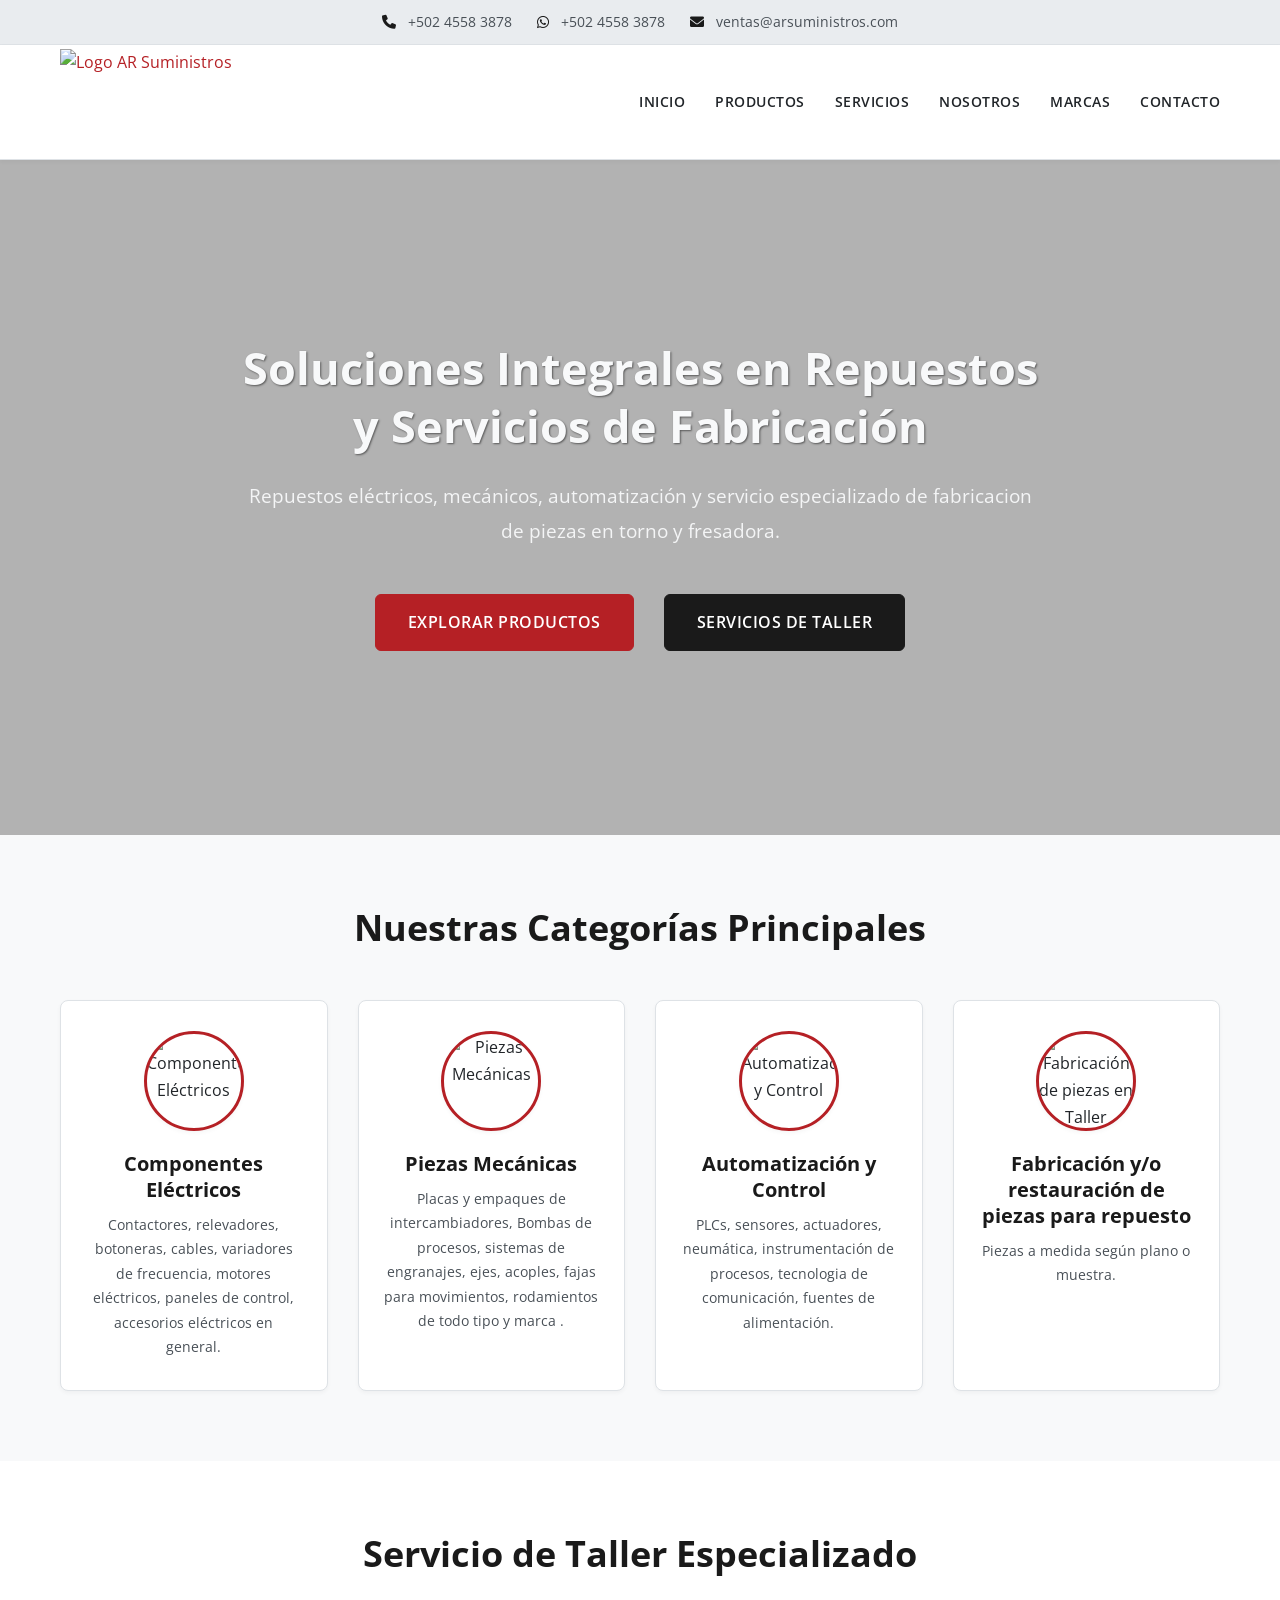
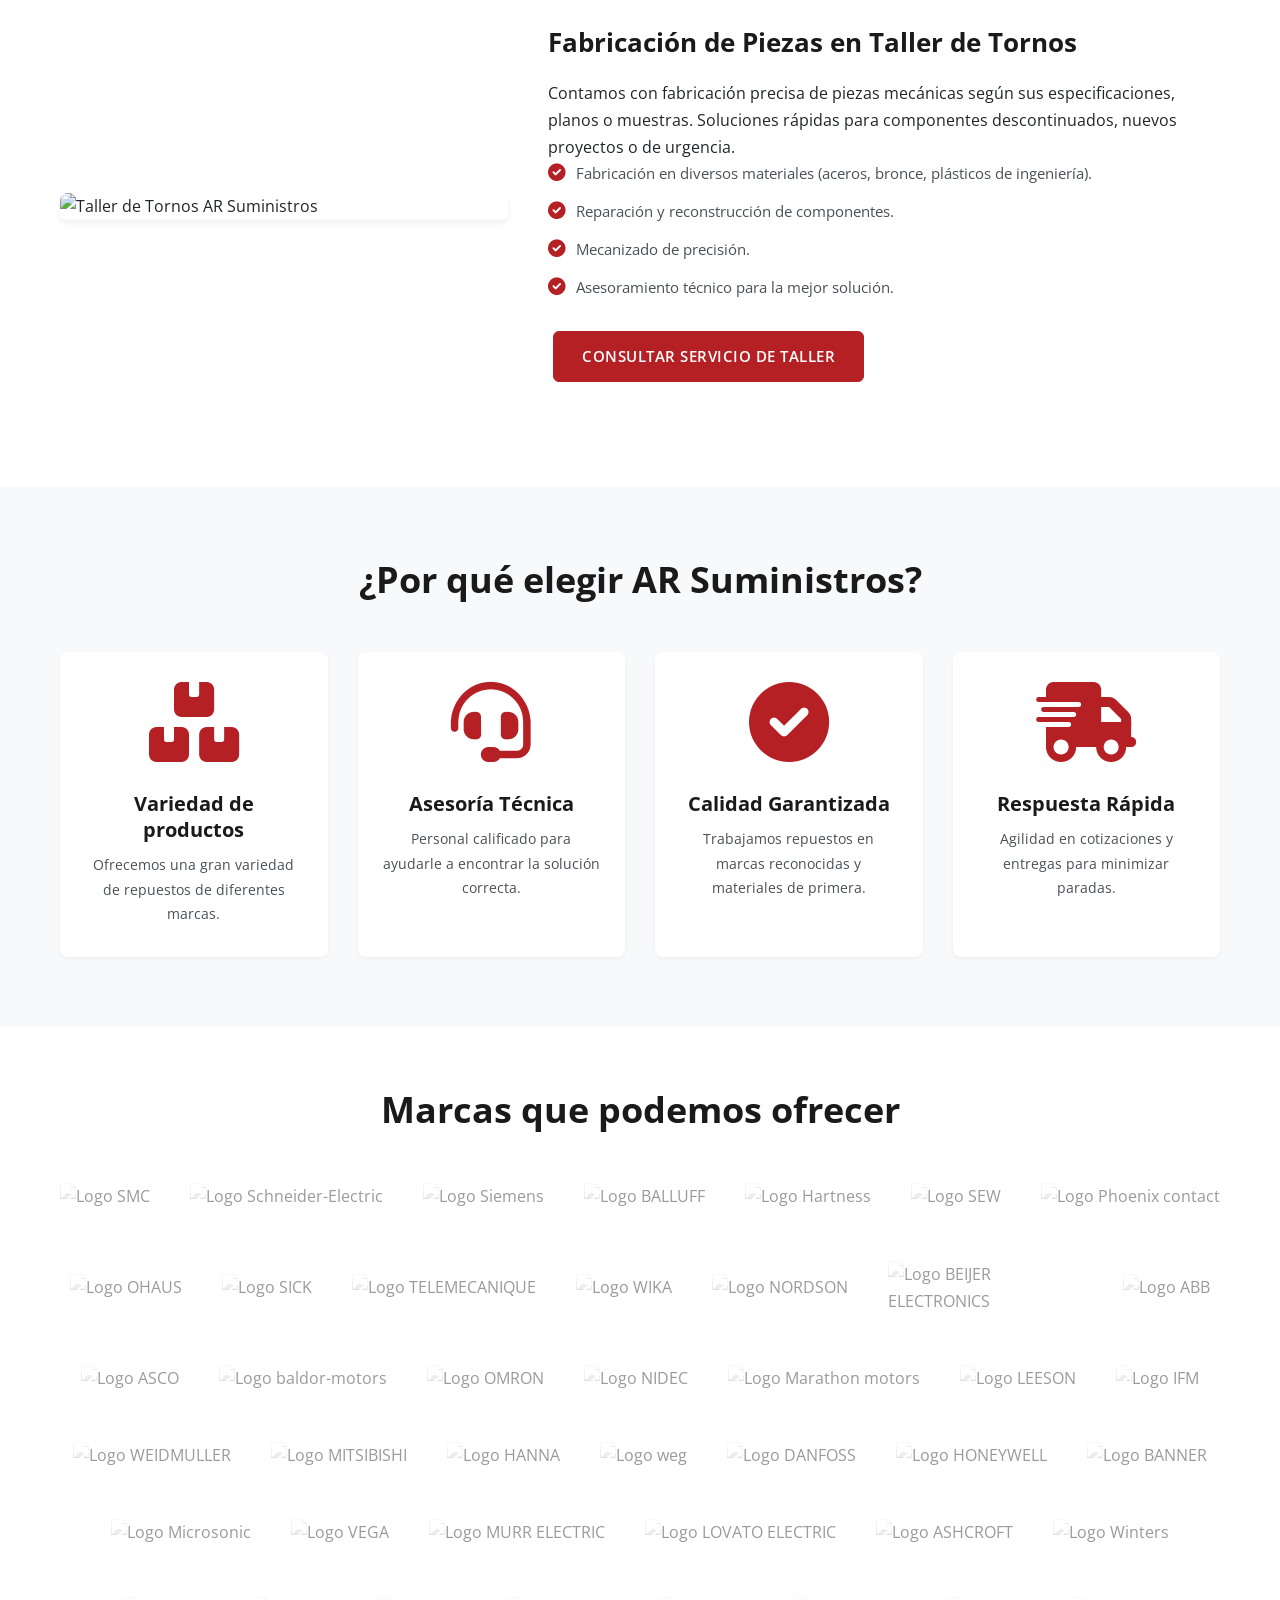
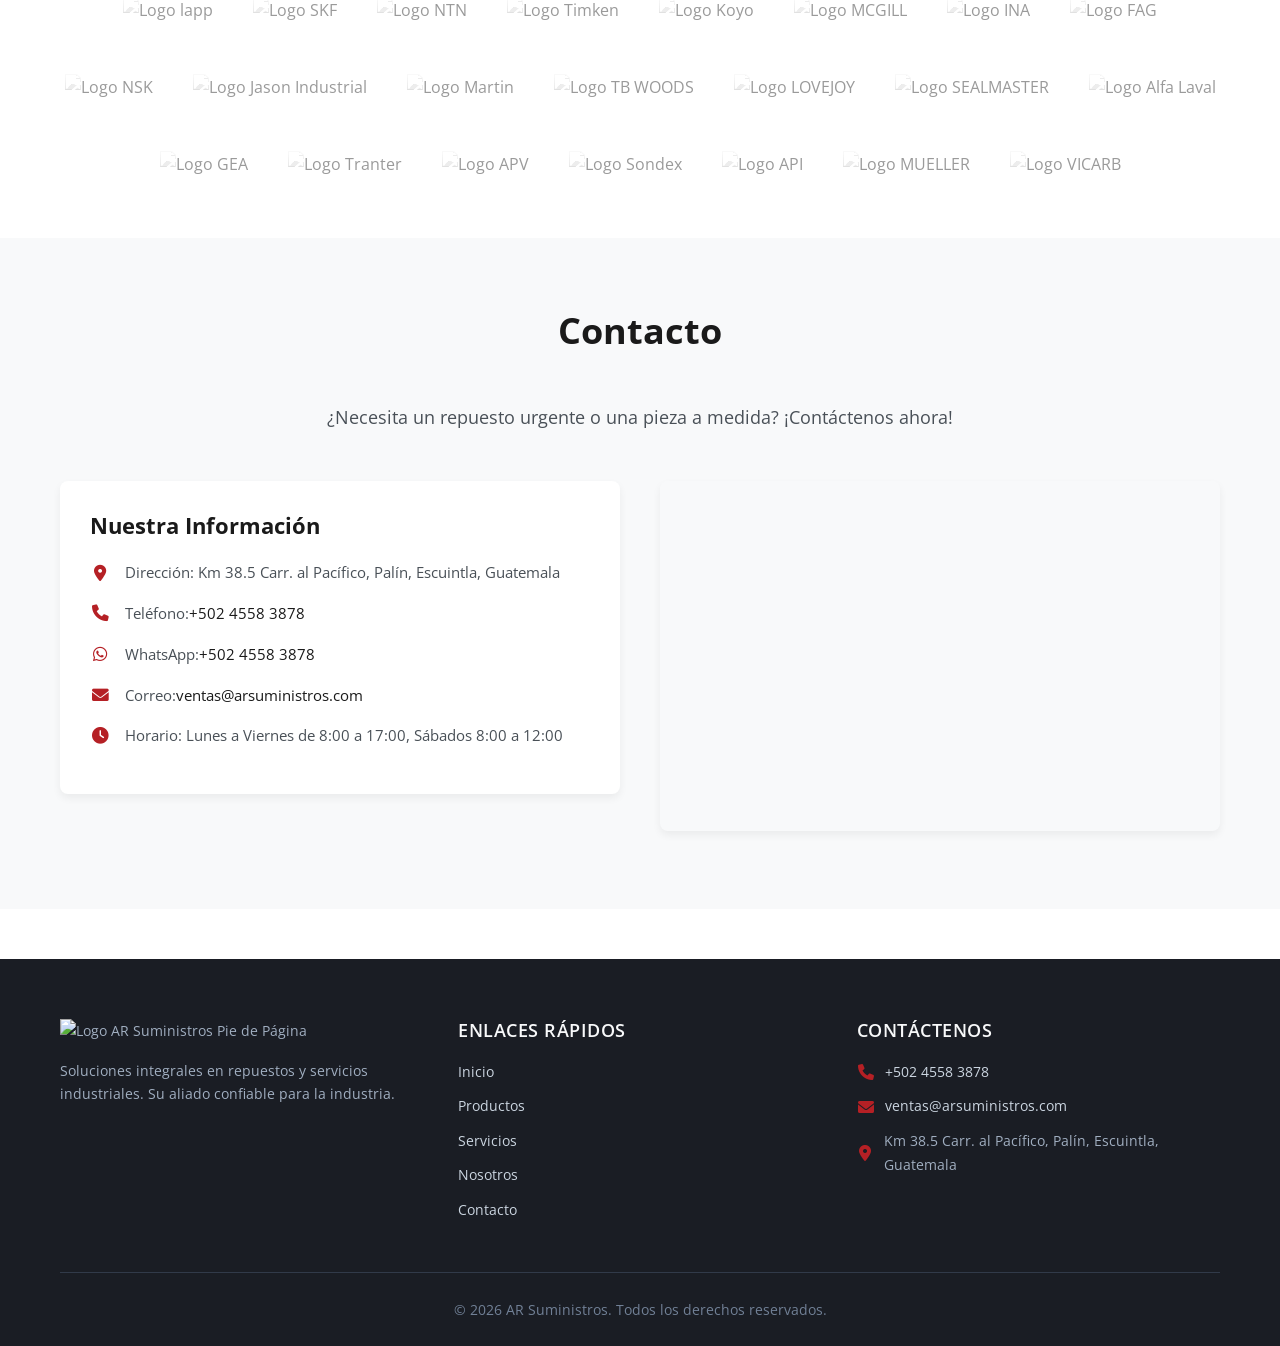
==== index.html @ 13622569 "Add files via upload" ====
<!DOCTYPE html>
<html lang="es">
<head>
    <meta charset="UTF-8">
    <meta name="viewport" content="width=device-width, initial-scale=1.0">
    <title>AR Suministros - Repuestos Industriales, Mecánicos, Eléctricos y Taller</title>
    
    <!-- Google Fonts: Open Sans -->
    <link rel="preconnect" href="https://fonts.googleapis.com">
    <link rel="preconnect" href="https://fonts.gstatic.com" crossorigin>
    <link href="https://fonts.googleapis.com/css2?family=Open+Sans:wght@400;600;700&display=swap" rel="stylesheet">
    
    <link rel="stylesheet" href="style.css">
    <!-- Incluir Font Awesome para iconos -->
    <link rel="stylesheet" href="https://cdnjs.cloudflare.com/ajax/libs/font-awesome/6.0.0/css/all.min.css">
    <!-- Opcional: Favicon (coloca tu favicon.ico o favicon.png en la carpeta images) -->
    <!-- <link rel="icon" href="images/favicon.png" type="image/png"> -->
</head>
<body>

    <!-- Barra Superior -->
    <div class="top-bar">
        <div class="container">
            <span><i class="fas fa-phone"></i> <a href="tel:+50245583878">+502 4558 3878</a></span>
            <span><i class="fab fa-whatsapp"></i> <a href="https://wa.me/50245583878" target="_blank">+502 4558 3878</a></span>
            <span><i class="fas fa-envelope"></i> <a href="mailto:ventas@arsuministros.com">ventas@arsuministros.com</a></span>
        </div>
    </div>

    <!-- Cabecera Principal -->
    <header class="main-header">
        <div class="container">
            <div class="logo">
                <a href="index.html">
                    <img src="images/logo-arsuministros.png" alt="Logo AR Suministros">
                </a>
            </div>
            <nav class="main-nav">
                <ul>
                    <li><a href="#inicio">Inicio</a></li>
                    <li><a href="#productos">Productos</a></li>
                    <li><a href="#servicios">Servicios</a></li>
                    <li><a href="#nosotros">Nosotros</a></li>
                    <li><a href="#marcas">Marcas</a></li>
                    <li><a href="#contacto">Contacto</a></li>
                </ul>
            </nav>
            <!-- <a href="#contacto" class="cta-button btn">Cotizar Ahora</a> -->
        </div>
    </header>

    <!-- Sección Héroe -->
    <section id="inicio" class="hero">
        <div class="hero-overlay"></div>
        <div class="hero-content">
            <h1>Soluciones Integrales en Repuestos y Servicios de Fabricación</h1>
            <p>Repuestos eléctricos, mecánicos, automatización y servicio especializado de fabricacion de piezas en torno y fresadora.</p>
            <div class="hero-buttons">
                <a href="#productos" class="btn btn-primary">Explorar Productos</a>
                <a href="#servicios" class="btn btn-secondary">Servicios de Taller</a>
            </div>
        </div>
    </section>

    <!-- Sección Categorías Principales -->
    <section id="productos" class="categories-section">
        <div class="container">
            <h2>Nuestras Categorías Principales</h2>
            <div class="category-grid">
                <div class="category-item">
                    <div class="category-icon">
                        <img src="images/categorias/electrico.png" alt="Componentes Eléctricos">
                    </div>
                    <h3>Componentes Eléctricos</h3>
                    <p>Contactores, relevadores, botoneras, cables, variadores de frecuencia, motores eléctricos, paneles de control, accesorios eléctricos en general.</p>
                </div>
                <div class="category-item">
                    <div class="category-icon">
                        <img src="images/categorias/mecanico.png" alt="Piezas Mecánicas">
                    </div>
                    <h3>Piezas Mecánicas</h3>
                    <p>Placas y empaques de intercambiadores, Bombas de procesos, sistemas de engranajes, ejes, acoples, fajas para movimientos, rodamientos de todo tipo y marca .</p>
                </div>
                <div class="category-item">
                    <div class="category-icon">
                        <img src="images/categorias/automatizacion.png" alt="Automatización y Control">
                    </div>
                    <h3>Automatización y Control</h3>
                    <p>PLCs, sensores, actuadores, neumática, instrumentación de procesos, tecnologia de comunicación, fuentes de alimentación.</p>
                </div>
                 <div class="category-item">
                    <div class="category-icon">
                        <img src="images/categorias/taller.png" alt="Fabricación de piezas en Taller">
                    </div>
                    <h3>Fabricación y/o restauración de piezas para repuesto </h3>
                    <p>Piezas a medida según plano o muestra.</p>
                </div>
            </div>
        </div>
    </section>

     <!-- Sección Servicios (Taller) -->
    <section id="servicios" class="featured-services-section">
        <div class="container">
             <h2>Servicio de Taller Especializado</h2>
             <div class="service-item">
                 <div class="service-image">
                    <img src="images/taller-torno.jpg" alt="Taller de Tornos AR Suministros">
                 </div>
                 <div class="service-description">
                     <h3>Fabricación de Piezas en Taller de Tornos</h3>
                     <p>Contamos con fabricación precisa de piezas mecánicas según sus especificaciones, planos o muestras. Soluciones rápidas para componentes descontinuados, nuevos proyectos o de urgencia.</p>
                     <ul>
                         <li><i class="fas fa-check-circle"></i> Fabricación en diversos materiales (aceros, bronce, plásticos de ingeniería).</li>
                         <li><i class="fas fa-check-circle"></i> Reparación y reconstrucción de componentes.</li>
                         <li><i class="fas fa-check-circle"></i> Mecanizado de precisión.</li>
                         <li><i class="fas fa-check-circle"></i> Asesoramiento técnico para la mejor solución.</li>
                     </ul>
                     <a href="#contacto" class="btn btn-primary">Consultar Servicio de Taller</a>
                 </div>
             </div>
        </div>
    </section>

    <!-- Sección Por qué Elegirnos -->
    <section id="nosotros" class="why-us-section">
        <div class="container">
            <h2>¿Por qué elegir AR Suministros?</h2>
            <div class="reasons-grid">
                <div class="reason-item">
                    <div class="reason-icon"><i class="fas fa-boxes fa-2x"></i></div>
                    <h3>Variedad de productos</h3>
                    <p>Ofrecemos una gran variedad de repuestos de diferentes marcas.</p>
                </div>
                <div class="reason-item">
                    <div class="reason-icon"><i class="fas fa-headset fa-2x"></i></div>
                    <h3>Asesoría Técnica</h3>
                    <p>Personal calificado para ayudarle a encontrar la solución correcta.</p>
                </div>
                <div class="reason-item">
                    <div class="reason-icon"><i class="fas fa-check-circle fa-2x"></i></div>
                    <h3>Calidad Garantizada</h3>
                    <p>Trabajamos repuestos en marcas reconocidas y materiales de primera.</p>
                </div>
                <div class="reason-item">
                    <div class="reason-icon"><i class="fas fa-shipping-fast fa-2x"></i></div>
                    <h3>Respuesta Rápida</h3>
                    <p>Agilidad en cotizaciones y entregas para minimizar paradas.</p>
                </div>
            </div>
        </div>
    </section>

    <!-- Sección Marcas que podemos ofrecer -->
    <section id="marcas" class="brands-section">
        <div class="container">
            <h2>Marcas que podemos ofrecer</h2>
            <div class="brands-logos">
                <div class="brand-logo-item">
                   <img src="images/marcas/SMC.png" alt="Logo SMC">
                </div>
                <div class="brand-logo-item">
                   <img src="images/marcas/Schneider-Electric.png" alt="Logo Schneider-Electric">
                </div>
                <div class="brand-logo-item">
                   <img src="images/marcas/Siemens.png" alt="Logo Siemens">
                </div>
                <div class="brand-logo-item">
                   <img src="images/marcas/BALLUFF.png" alt="Logo BALLUFF">
                </div>
                <div class="brand-logo-item">
                   <img src="images/marcas/Hartness.png" alt="Logo Hartness">
                </div>
                 <div class="brand-logo-item">
                   <img src="images/marcas/SEW.png" alt="Logo SEW">
                </div>
		<div class="brand-logo-item">
                   <img src="images/marcas/Phoenix contact.png" alt="Logo Phoenix contact">
                </div>
                 <div class="brand-logo-item">
                   <img src="images/marcas/OHAUS.png" alt="Logo OHAUS">
                </div>
                <div class="brand-logo-item">
                   <img src="images/marcas/SICK.png" alt="Logo SICK">
                </div>
                <div class="brand-logo-item">
                   <img src="images/marcas/TELEMECANIQUE.png" alt="Logo TELEMECANIQUE">
                </div>
                <div class="brand-logo-item">
                   <img src="images/marcas/WIKA.png" alt="Logo WIKA">
                </div>
                 <div class="brand-logo-item">
                   <img src="images/marcas/NORDSON.png" alt="Logo NORDSON">
                </div>
		<div class="brand-logo-item">
                   <img src="images/marcas/BEIJER ELECTRONICS.png" alt="Logo BEIJER ELECTRONICS">
                </div>
 		<div class="brand-logo-item">
                   <img src="images/marcas/ABB.png" alt="Logo ABB">
                </div>
                <div class="brand-logo-item">
                   <img src="images/marcas/ASCO.png" alt="Logo ASCO">
                </div>
                <div class="brand-logo-item">
                   <img src="images/marcas/baldor-motors.jpg" alt="Logo baldor-motors">
                </div>
                <div class="brand-logo-item">
                   <img src="images/marcas/OMRON.png" alt="Logo OMRON">
                </div>
                <div class="brand-logo-item">
                   <img src="images/marcas/NIDEC.png" alt="Logo NIDEC">
                </div>
                 <div class="brand-logo-item">
                   <img src="images/marcas/Marathon motors.png" alt="Logo Marathon motors">
                </div>
		<div class="brand-logo-item">
                   <img src="images/marcas/LEESON.png" alt="Logo LEESON">
                </div>
                 <div class="brand-logo-item">
                   <img src="images/marcas/IFM.png" alt="Logo IFM">
                </div>
                <div class="brand-logo-item">
                   <img src="images/marcas/WEIDMULLER.png" alt="Logo WEIDMULLER">
                </div>
                <div class="brand-logo-item">
                   <img src="images/marcas/MITSIBISHI.png" alt="Logo MITSIBISHI">
                </div>
                <div class="brand-logo-item">
                   <img src="images/marcas/HANNA.png" alt="Logo HANNA">
                </div>
                 <div class="brand-logo-item">
                   <img src="images/marcas/weg.png" alt="Logo weg">
                </div>
		<div class="brand-logo-item">
                   <img src="images/marcas/DANFOSS.png" alt="Logo DANFOSS">
		</div>
		<div class="brand-logo-item">
                   <img src="images/marcas/HONEYWELL.png" alt="Logo HONEYWELL">
                </div>
                 <div class="brand-logo-item">
                   <img src="images/marcas/BANNER.png" alt="Logo BANNER">
                </div>
                <div class="brand-logo-item">
                   <img src="images/marcas/Microsonic.png" alt="Logo Microsonic">
                </div>
                <div class="brand-logo-item">
                   <img src="images/marcas/VEGA.png" alt="Logo VEGA">
                </div>
                <div class="brand-logo-item">
                   <img src="images/marcas/MURR ELECTRIC.png" alt="Logo MURR ELECTRIC">
                </div>
                 <div class="brand-logo-item">
                   <img src="images/marcas/LOVATO ELECTRIC.png" alt="Logo LOVATO ELECTRIC">
                </div>
		<div class="brand-logo-item">
                   <img src="images/marcas/ASHCROFT.png" alt="Logo ASHCROFT">
		</div>
		<div class="brand-logo-item">
                   <img src="images/marcas/Winters.png" alt="Logo Winters">
		</div>
		<div class="brand-logo-item">
                   <img src="images/marcas/lapp.png" alt="Logo lapp">
		</div>
                 <div class="brand-logo-item">
                   <img src="images/marcas/SKF.png" alt="Logo SKF">
                </div>
		<div class="brand-logo-item">
                   <img src="images/marcas/NTN.png" alt="Logo NTN">
		</div>
		<div class="brand-logo-item">
                   <img src="images/marcas/Timken.png" alt="Logo Timken">
                </div>
                 <div class="brand-logo-item">
                   <img src="images/marcas/Koyo.png" alt="Logo Koyo">
                </div>
                <div class="brand-logo-item">
                   <img src="images/marcas/MCGILL.png" alt="Logo MCGILL">
                </div>
                <div class="brand-logo-item">
                   <img src="images/marcas/INA.png" alt="Logo INA">
                </div>
                <div class="brand-logo-item">
                   <img src="images/marcas/FAG.png" alt="Logo FAG">
                </div>
                 <div class="brand-logo-item">
                   <img src="images/marcas/NSK.png" alt="Logo NSK">
                </div>
		<div class="brand-logo-item">
                   <img src="images/marcas/Jason Industrial.png" alt="Logo Jason Industrial">
		</div>
		<div class="brand-logo-item">
                   <img src="images/marcas/Martin.png" alt="Logo Martin">
		</div>
		<div class="brand-logo-item">
                   <img src="images/marcas/TB WOODS.png" alt="Logo TB WOODS">
		</div>
		<div class="brand-logo-item">
                   <img src="images/marcas/LOVEJOY.png" alt="Logo LOVEJOY">
		</div>
		<div class="brand-logo-item">
                   <img src="images/marcas/SEALMASTER.png" alt="Logo SEALMASTER">
		</div>
                <div class="brand-logo-item">
                   <img src="images/marcas/Alfa Laval.png" alt="Logo Alfa Laval">
                </div>
                <div class="brand-logo-item">
                   <img src="images/marcas/GEA.png" alt="Logo GEA">
                </div>
                 <div class="brand-logo-item">
                   <img src="images/marcas/Tranter.png" alt="Logo Tranter">
                </div>
		<div class="brand-logo-item">
                   <img src="images/marcas/APV.png" alt="Logo APV">
		</div>
		<div class="brand-logo-item">
                   <img src="images/marcas/Sondex.png" alt="Logo Sondex">
		</div>
		<div class="brand-logo-item">
                   <img src="images/marcas/API.png" alt="Logo API">
		</div>
		<div class="brand-logo-item">
                   <img src="images/marcas/MUELLER.png" alt="Logo MUELLER">
		</div>
		<div class="brand-logo-item">
                   <img src="images/marcas/VICARB.png" alt="Logo VICARB">
            </div>
        </div>
    </section>

    <!-- Sección Contacto -->
    <section id="contacto" class="contact-section">
        <div class="container">
            <h2>Contacto</h2>
            <p class="contact-intro">¿Necesita un repuesto urgente o una pieza a medida? ¡Contáctenos ahora!</p>
            <div class="contact-grid">
                <div class="contact-details">
                    <h3>Nuestra Información</h3>
                    <p><i class="fas fa-map-marker-alt"></i> Dirección: Km 38.5 Carr. al Pacífico, Palín, Escuintla, Guatemala</p>
                    <p><i class="fas fa-phone"></i> Teléfono: <a href="tel:+50245583878">+502 4558 3878</a></p>
                    <p><i class="fab fa-whatsapp"></i> WhatsApp: <a href="https://wa.me/50245583878" target="_blank">+502 4558 3878</a></p>
                    <p><i class="fas fa-envelope"></i> Correo: <a href="mailto:ventas@arsuministros.com">ventas@arsuministros.com</a></p>
                    <p><i class="fas fa-clock"></i> Horario: Lunes a Viernes de 8:00 a 17:00, Sábados 8:00 a 12:00</p>
                </div>
                <div class="contact-map">
                     <iframe src="https://www.google.com/maps/embed?pb=!1m18!1m12!1m3!1d3861.951090390996!2d-90.69975868516007!3d14.40464798985183!2m3!1f0!2f0!3f0!3m2!1i1024!2i768!4f13.1!3m3!1m2!1s0x85891f7a3a3b807d%3A0x6c6f7e2d1b3e4a5a!2sCarr.%20al%20Pac%C3%ADfico%2C%20Pal%C3%ADn!5e0!3m2!1ses!2sgt!4v1678886400000!5m2!1ses!2sgt" width="100%" height="350" style="border:0;" allowfullscreen="" loading="lazy" referrerpolicy="no-referrer-when-downgrade" title="Ubicación de AR Suministros"></iframe>
                </div>
            </div>
        </div>
    </section>

    <!-- Pie de Página -->
    <footer class="site-footer">
        <div class="container">
            <div class="footer-content">
                <div class="footer-about">
                    <img src="images/logo-arsuministros-footer.png" alt="Logo AR Suministros Pie de Página" class="footer-logo-img">
                     <!-- O <p class="footer-brand-name">AR Suministros</p> -->
                    <p>Soluciones integrales en repuestos y servicios industriales. Su aliado confiable para la industria.</p>
                </div>
                <div class="footer-links-column">
                    <h4>Enlaces Rápidos</h4>
                    <ul>
                        <li><a href="#inicio">Inicio</a></li>
                        <li><a href="#productos">Productos</a></li>
                        <li><a href="#servicios">Servicios</a></li>
                        <li><a href="#nosotros">Nosotros</a></li>
                        <li><a href="#contacto">Contacto</a></li>
                    </ul>
                </div>
                <div class="footer-contact-info">
                    <h4>Contáctenos</h4>
                    <p><i class="fas fa-phone"></i> <a href="tel:+50245583878">+502 4558 3878</a></p>
                    <p><i class="fas fa-envelope"></i> <a href="mailto:ventas@arsuministros.com">ventas@arsuministros.com</a></p>
                    <p><i class="fas fa-map-marker-alt"></i> Km 38.5 Carr. al Pacífico, Palín, Escuintla, Guatemala</p>
                </div>
            </div>
            <div class="footer-bottom">
                <p>© <script>document.write(new Date().getFullYear())</script> AR Suministros. Todos los derechos reservados.</p>
            </div>
        </div>
    </footer>

</body>
</html>
---- style.css ----
/* === Variables CSS Alineadas con el Logo === */
:root {
    /* Colores principales del logo AR Suministros */
    --brand-primary-dark: #1A1A1A; /* Negro/Gris muy oscuro del logo (para texto principal, elementos base) */
    --brand-accent-red: #B52025;   /* Rojo oscuro del logo (para CTAs, iconos, highlights) */
    
    /* Colores secundarios y neutrales */
    --brand-secondary-red-lighter: #D32F2F; /* Un rojo un poco más claro para hovers o variaciones */
    --text-dark: #212529;      /* Casi negro para la mayoría del texto */
    --text-medium: #495057;    /* Gris medio para texto secundario */
    --text-light: #f8f9fa;     /* Para texto sobre fondos oscuros */
    --text-on-accent: #ffffff; /* Texto blanco sobre el rojo de acento */

    --bg-body: #ffffff;
    --bg-light-gray: #f8f9fa;  /* Gris muy claro para fondos de sección alternos */
    --bg-medium-gray: #e9ecef; /* Gris un poco más oscuro para elementos sutiles */
    --bg-footer: #1A1D24;   /* Un gris muy oscuro, casi negro, para el footer */

    --border-color: #dee2e6;   /* Borde gris claro estándar */
    --border-radius-soft: 6px;
    --border-radius-medium: 8px;

    --shadow-sm: 0 2px 4px rgba(0, 0, 0, 0.04); /* Sombras más sutiles */
    --shadow-md: 0 4px 8px rgba(0, 0, 0, 0.06);
    --shadow-lg: 0 10px 20px rgba(0, 0, 0, 0.08);

    --font-primary: 'Open Sans', sans-serif;
    --header-height: 115px; /* AJUSTADO: Aumentado para el logo más grande (original 70px) */
}

/* === Reseteo Básico y Estilos Globales === */
* {
    box-sizing: border-box;
    margin: 0;
    padding: 0;
}

html {
    scroll-behavior: smooth;
    scroll-padding-top: var(--header-height);
}

body {
    font-family: var(--font-primary);
    line-height: 1.7;
    color: var(--text-dark);
    background-color: var(--bg-body);
    font-size: 16px;
    -webkit-font-smoothing: antialiased; /* Mejor renderizado de fuentes */
    -moz-osx-font-smoothing: grayscale;
}

.container {
    max-width: 1200px;
    margin: auto;
    padding: 0 20px;
}

a {
    color: var(--brand-accent-red); /* Enlaces por defecto con el color rojo de acento */
    text-decoration: none;
    transition: color 0.2s ease-in-out, opacity 0.2s ease-in-out;
}

a:hover, a:focus {
    color: var(--brand-secondary-red-lighter); /* Rojo un poco más claro al pasar el ratón */
    text-decoration: none;
    outline: 2px solid var(--brand-accent-red);
    outline-offset: 2px;
}
a:focus:not(:focus-visible) {
    outline: none;
}

h1, h2, h3, h4, h5, h6 {
    margin-bottom: 1.25rem;
    color: var(--brand-primary-dark); /* Títulos con el color oscuro principal */
    font-weight: 700;
    line-height: 1.3;
}
h2 {
    font-size: 2.25rem;
    text-align: center;
    margin-bottom: 3rem;
}
h3 { font-size: 1.5rem; }
h4 { font-size: 1.25rem; }


section {
    padding: 70px 0; 
}
section:nth-of-type(even) {
    background-color: var(--bg-light-gray);
}


img {
    max-width: 100%;
    height: auto;
    display: block;
}

ul { list-style: none; }

.btn {
    padding: 12px 28px;
    margin: 5px;
    border-radius: var(--border-radius-soft);
    text-transform: uppercase;
    font-weight: 600;
    font-size: 0.95rem;
    display: inline-block;
    transition: background-color 0.2s ease-in-out, color 0.2s ease-in-out, transform 0.2s ease-in-out, box-shadow 0.2s ease-in-out;
    border: 1px solid transparent; 
    cursor: pointer;
    letter-spacing: 0.5px;
}
.btn:hover, .btn:focus {
    transform: translateY(-2px); 
    box-shadow: var(--shadow-md);
}

.btn-primary {
    background: var(--brand-accent-red);
    color: var(--text-on-accent);
    border-color: var(--brand-accent-red);
}
.btn-primary:hover, .btn-primary:focus {
    background: var(--brand-secondary-red-lighter);
    border-color: var(--brand-secondary-red-lighter);
    color: var(--text-on-accent);
    text-decoration: none;
}

.btn-secondary {
    background: var(--brand-primary-dark);
    color: var(--text-on-accent);
    border-color: var(--brand-primary-dark);
}
.btn-secondary:hover, .btn-secondary:focus {
    background: #333; 
    border-color: #333;
    color: var(--text-on-accent);
    text-decoration: none;
}

/* === Barra Superior === */
.top-bar {
    background: var(--bg-medium-gray);
    padding: 10px 0;
    font-size: 0.875rem;
    border-bottom: 1px solid var(--border-color);
    color: var(--text-medium);
}
.top-bar .container {
    display: flex;
    justify-content: center;
    align-items: center;
    flex-wrap: wrap;
    gap: 25px;
}
.top-bar span i {
    margin-right: 8px;
    color: var(--brand-primary-dark); 
}
.top-bar a {
    color: var(--text-medium);
}
.top-bar a:hover, .top-bar a:focus {
    color: var(--brand-accent-red); 
}


/* === Cabecera Principal === */
.main-header {
    background: var(--bg-body);
    height: var(--header-height); /* Usa la variable ajustada */
    display: flex;
    align-items: center;
    border-bottom: 1px solid var(--border-color);
    position: sticky;
    top: 0;
    z-index: 1000;
    box-shadow: var(--shadow-sm);
}
.main-header .container {
    display: flex;
    justify-content: space-between;
    align-items: center;
    width: 100%;
}
.logo img {
  height: 105px; /* AJUSTADO: 50% más grande (original 70px) */
  width: auto;
}
.main-nav ul { display: flex; }
.main-nav ul li { margin-left: 30px; }
.main-nav ul li a {
    color: var(--text-dark);
    text-transform: uppercase;
    font-weight: 600;
    font-size: 0.9rem;
    padding: 10px 0;
    position: relative;
    letter-spacing: 0.5px;
}
.main-nav ul li a::after {
    content: '';
    position: absolute;
    width: 0;
    height: 2px;
    bottom: 0;
    left: 50%;
    transform: translateX(-50%);
    background-color: var(--brand-accent-red);
    transition: width 0.3s ease;
}
.main-nav ul li a:hover::after,
.main-nav ul li a:focus::after,
.main-nav ul li a.active::after {
    width: 100%;
}
.main-nav ul li a:hover, .main-nav ul li a:focus {
    color: var(--brand-primary-dark); 
    text-decoration: none;
}


/* === Sección Héroe === */
.hero {
  background-image: linear-gradient(rgba(0,0,0,0.3), rgba(0,0,0,0.3)), url('images/fabrica-noche.jpg'); 
  background-size: cover;
  background-position: center center;
  background-attachment: fixed;
  color: var(--text-light);
  padding: 100px 0; 
  min-height: 75vh;
  display: flex;
  align-items: center;
  text-align: center;
  position: relative;
}
.hero-overlay { 
    display: none; 
}
.hero-content {
    position: relative;
    z-index: 2; 
    max-width: 800px;
    margin: 0 auto;
}
.hero h1 {
    font-size: 2.8rem;
    margin-bottom: 1.5rem;
    color: var(--text-light);
    font-weight: 700;
    text-shadow: 1px 1px 2px rgba(0,0,0,0.5); 
}
.hero p {
    font-size: 1.2rem;
    margin-bottom: 2.5rem;
    line-height: 1.8;
    opacity: 0.95;
}
.hero-buttons {
    display: flex;
    justify-content: center;
    gap: 20px;
    flex-wrap: wrap;
}
.hero .btn { font-size: 1rem; padding: 14px 32px; }


/* === Sección Categorías === */
.categories-section {
    background: var(--bg-light-gray);
}
.category-grid {
    display: grid;
    grid-template-columns: repeat(auto-fit, minmax(250px, 1fr));
    gap: 30px;
}
.category-item {
    background: var(--bg-body);
    padding: 30px 25px;
    border: 1px solid var(--border-color);
    border-radius: var(--border-radius-medium);
    text-align: center;
    transition: transform 0.25s ease, box-shadow 0.25s ease;
    box-shadow: var(--shadow-sm);
}
.category-item:hover, .category-item:focus-within {
    transform: translateY(-6px);
    box-shadow: var(--shadow-lg);
}

/* MODIFICADO PARA IMÁGENES DE CATEGORÍA */
.category-icon {
    width: 100px;  /* Ajusta el tamaño según necesites */
    height: 100px; /* Ajusta el tamaño según necesites */
    border-radius: 50%; /* Mantiene la forma circular */
    margin: 0 auto 20px auto;
    overflow: hidden; /* Importante para recortar la imagen a la forma del contenedor */
    border: 3px solid var(--brand-accent-red); /* Borde rojo opcional */
    box-shadow: var(--shadow-sm); /* Sombra opcional */
    background-color: #fff; /* Fondo blanco si la imagen tiene transparencia o no llena el espacio */
}

/* NUEVO PARA ESTILIZAR LA IMAGEN DENTRO DEL CONTENEDOR */
.category-icon img {
    width: 100%;
    height: 100%;
    object-fit: cover; /* 'cover' llena el espacio y recorta. Prueba 'contain' si prefieres. */
    display: block;
}

.category-item h3 {
    font-size: 1.25rem; 
    margin-bottom: 10px;
    color: var(--brand-primary-dark);
}
.category-item p {
    font-size: 0.9rem;
    color: var(--text-medium);
}

/* === Sección Servicios Destacados === */
.featured-services-section {
    background: var(--bg-body);
}
.service-item {
    display: flex;
    gap: 40px;
    align-items: center;
    margin-bottom: 30px;
    flex-wrap: wrap;
}
.service-image {
    flex: 1;
    min-width: 300px;
    max-width: 500px;
}
.service-image img {
    border-radius: var(--border-radius-medium);
    box-shadow: var(--shadow-md); 
}
.service-description {
    flex: 1.5;
    min-width: 300px;
}
.service-description h3 {
     color: var(--brand-primary-dark);
     font-size: 1.65rem;
}
.service-description ul {
    list-style: none;
    padding-left: 0;
    margin-bottom: 25px;
}
.service-description ul li {
    margin-bottom: 12px;
    display: flex;
    align-items: flex-start;
    color: var(--text-medium);
    font-size: 0.95rem;
}
.service-description ul li i.fa-check-circle { 
    color: var(--brand-accent-red);
    margin-right: 10px;
    font-size: 1.1rem;
    margin-top: 3px;
}

/* === Sección Por qué Elegirnos === */
.why-us-section {
     background: var(--bg-light-gray);
}
.reasons-grid {
    display: grid;
    grid-template-columns: repeat(auto-fit, minmax(260px, 1fr));
    gap: 30px;
}
.reason-item {
    background: var(--bg-body);
    padding: 30px 25px;
    border-radius: var(--border-radius-medium);
    text-align: center;
    box-shadow: var(--shadow-sm);
    transition: transform 0.25s ease, box-shadow 0.25s ease;
}
.reason-item:hover, .reason-item:focus-within {
    transform: translateY(-6px);
    box-shadow: var(--shadow-lg);
}
.reason-icon {
    color: var(--brand-accent-red); 
    margin-bottom: 20px;
    font-size: 2.5em;
}
.reason-item h3 {
    font-size: 1.25rem;
    margin-bottom: 10px;
    color: var(--brand-primary-dark);
}
.reason-item p {
    font-size: 0.9rem;
    color: var(--text-medium);
}

/* === Sección Marcas === */
.brands-section {
    background-color: var(--bg-body);
    padding: 60px 0;
}
.brands-section h2 { margin-bottom: 50px; }
.brands-logos {
    display: flex;
    flex-wrap: wrap;
    justify-content: center;
    align-items: center;
    gap: 50px 40px; /* Podrías necesitar ajustar este gap si los logos se ven muy juntos */
}
.brand-logo-item img {
    max-height: 75px;  /* AJUSTADO: 50% más grande (original 50px) */
    width: auto;
    max-width: 195px; /* AJUSTADO: 50% más grande (original 130px) */
    filter: grayscale(100%) brightness(1.5); 
    opacity: 0.5; 
    transition: filter 0.3s ease, opacity 0.3s ease, transform 0.2s ease;
}
.brands-logos img:hover, .brands-logos img:focus { /* También puedes usar .brand-logo-item img:hover */
    filter: grayscale(0%) brightness(1);
    opacity: 1;
    transform: scale(1.05);
    outline-color: var(--brand-accent-red);
}


/* === Sección Contacto === */
.contact-section {
     background: var(--bg-light-gray);
}
.contact-intro {
    text-align: center;
    font-size: 1.1rem;
    margin-bottom: 3rem;
    max-width: 700px;
    margin-left: auto;
    margin-right: auto;
    color: var(--text-medium);
}
.contact-grid {
    display: grid;
    grid-template-columns: repeat(auto-fit, minmax(320px, 1fr)); 
    gap: 40px;
    align-items: flex-start;
}
.contact-details {
    background-color: var(--bg-body);
    padding: 30px;
    border-radius: var(--border-radius-medium);
    box-shadow: var(--shadow-md);
}
.contact-details h3 {
    margin-bottom: 20px;
    font-size: 1.4rem;
    color: var(--brand-primary-dark);
}
.contact-details p {
    margin-bottom: 15px;
    display: flex;
    align-items: center;
    color: var(--text-medium);
    font-size: 0.95rem;
}
.contact-details i {
    color: var(--brand-accent-red);
    margin-right: 15px;
    width: 20px;
    text-align: center;
    font-size: 1.1em;
}
.contact-details a { color: var(--brand-primary-dark); } 
.contact-details a:hover, .contact-details a:focus { color: var(--brand-accent-red); } 

.contact-map iframe {
    border-radius: var(--border-radius-medium);
    box-shadow: var(--shadow-md);
    height: 100%;
    min-height: 350px;
}


/* === Pie de Página === */
.site-footer {
    background: var(--bg-footer);
    color: #a0aec0; 
    padding: 60px 0 25px 0;
    margin-top: 50px;
    font-size: 0.9rem;
}
.site-footer a {
    color: #cbd5e0; 
}
.site-footer a:hover, .site-footer a:focus {
    color: var(--brand-accent-red); 
    text-decoration: none;
}
.footer-content {
    display: grid;
    grid-template-columns: repeat(auto-fit, minmax(250px, 1fr));
    gap: 35px;
    margin-bottom: 40px;
}
.footer-logo-img {
    max-height: 135px; /* AJUSTADO: 50% más grande (original 90px) */
    width: auto;
    margin-bottom: 15px;
}
.footer-about p {
    margin-bottom: 15px;
    line-height: 1.6;
}
.footer-links-column h4, .footer-contact-info h4 {
    font-size: 1.1rem;
    color: var(--text-light);
    margin-bottom: 18px;
    font-weight: 600;
    text-transform: uppercase;
    letter-spacing: 0.5px;
}
.footer-links-column ul li {
    margin-bottom: 10px;
}
.footer-contact-info p {
    margin-bottom: 10px;
    display: flex;
    align-items: center;
}
.footer-contact-info p i {
    margin-right: 10px;
    font-size: 1rem;
    width: 18px;
    text-align: center;
    color: var(--brand-accent-red); 
}
.footer-bottom {
    text-align: center;
    padding-top: 25px;
    border-top: 1px solid #313a49; 
    font-size: 0.85rem;
    color: #718096; 
}
.footer-bottom p { margin-bottom: 0;}

/* === Media Queries para Responsividad (Adaptar según sea necesario) === */
@media (max-width: 992px) { /* Tablets y pantallas medianas */
    .hero h1 { font-size: 2.4rem; }
    .hero p { font-size: 1.1rem; }
    .service-item { flex-direction: column; }
    .service-image { margin-bottom: 30px; max-width: 100%; }
}

@media (max-width: 768px) { /* Tablets pequeñas y móviles grandes */
    .main-header { height: auto; padding: 10px 0; } 
    .main-header .container { flex-direction: column; align-items: center; }
    .logo { margin-bottom: 15px; } 
    .logo img { height: 90px; } 

    .main-nav ul { flex-direction: column; margin-top: 10px; width: 100%; align-items: center; }
    .main-nav ul li { margin: 8px 0; width: 100%; text-align: center; }
    .main-nav ul li a { display: block; padding: 10px; background: var(--bg-light-gray); border-radius: var(--border-radius-soft); }
    .main-nav ul li a:hover, .main-nav ul li a:focus { background: var(--bg-medium-gray); }
    .main-nav ul li a::after { display: none; }

    .hero { background-attachment: scroll; }
    .hero h1 { font-size: 2rem; }
    .hero p { font-size: 1rem; }
    .hero-buttons { flex-direction: column; align-items: center; }
    .hero-buttons .btn { width: 80%; max-width: 300px; margin-bottom: 10px; }

    .footer-content { grid-template-columns: 1fr; text-align: center; } 
    .footer-about, .footer-links-column, .footer-contact-info { margin-bottom: 30px; }
    .footer-logo-img { margin-left: auto; margin-right: auto; max-height: 100px; } 
    .footer-links-column ul { padding-left: 0; }
    .footer-contact-info p { justify-content: center; } 

    .category-grid, .reasons-grid { grid-template-columns: 1fr; }
    .contact-grid { grid-template-columns: 1fr; } 
    .category-icon { width: 80px; height: 80px; } /* Ajuste para iconos de categoría en móvil */


    .brands-logos { gap: 30px; } 
    .brand-logo-item img { max-height: 60px; max-width: 150px; } 
}

@media (max-width: 480px) { /* Móviles pequeños */
    body { font-size: 15px; } 
    .top-bar .container { justify-content: center; gap: 10px; font-size: 0.8rem; }
    .top-bar span { width: 100%; text-align: center; }
    .hero h1 { font-size: 1.7rem; }
    .hero p { font-size: 0.95rem; }
    .contact-details { padding: 20px; }
    section { padding: 50px 0; } 
    h2 { font-size: 1.8rem; margin-bottom: 2rem; }

    .logo img { height: 75px; } 
    .footer-logo-img { max-height: 80px; } 
    .brand-logo-item img { max-height: 50px; max-width: 120px; } 
    .category-icon { width: 70px; height: 70px; } /* Ajuste más pequeño para iconos de categoría en móvil */
}
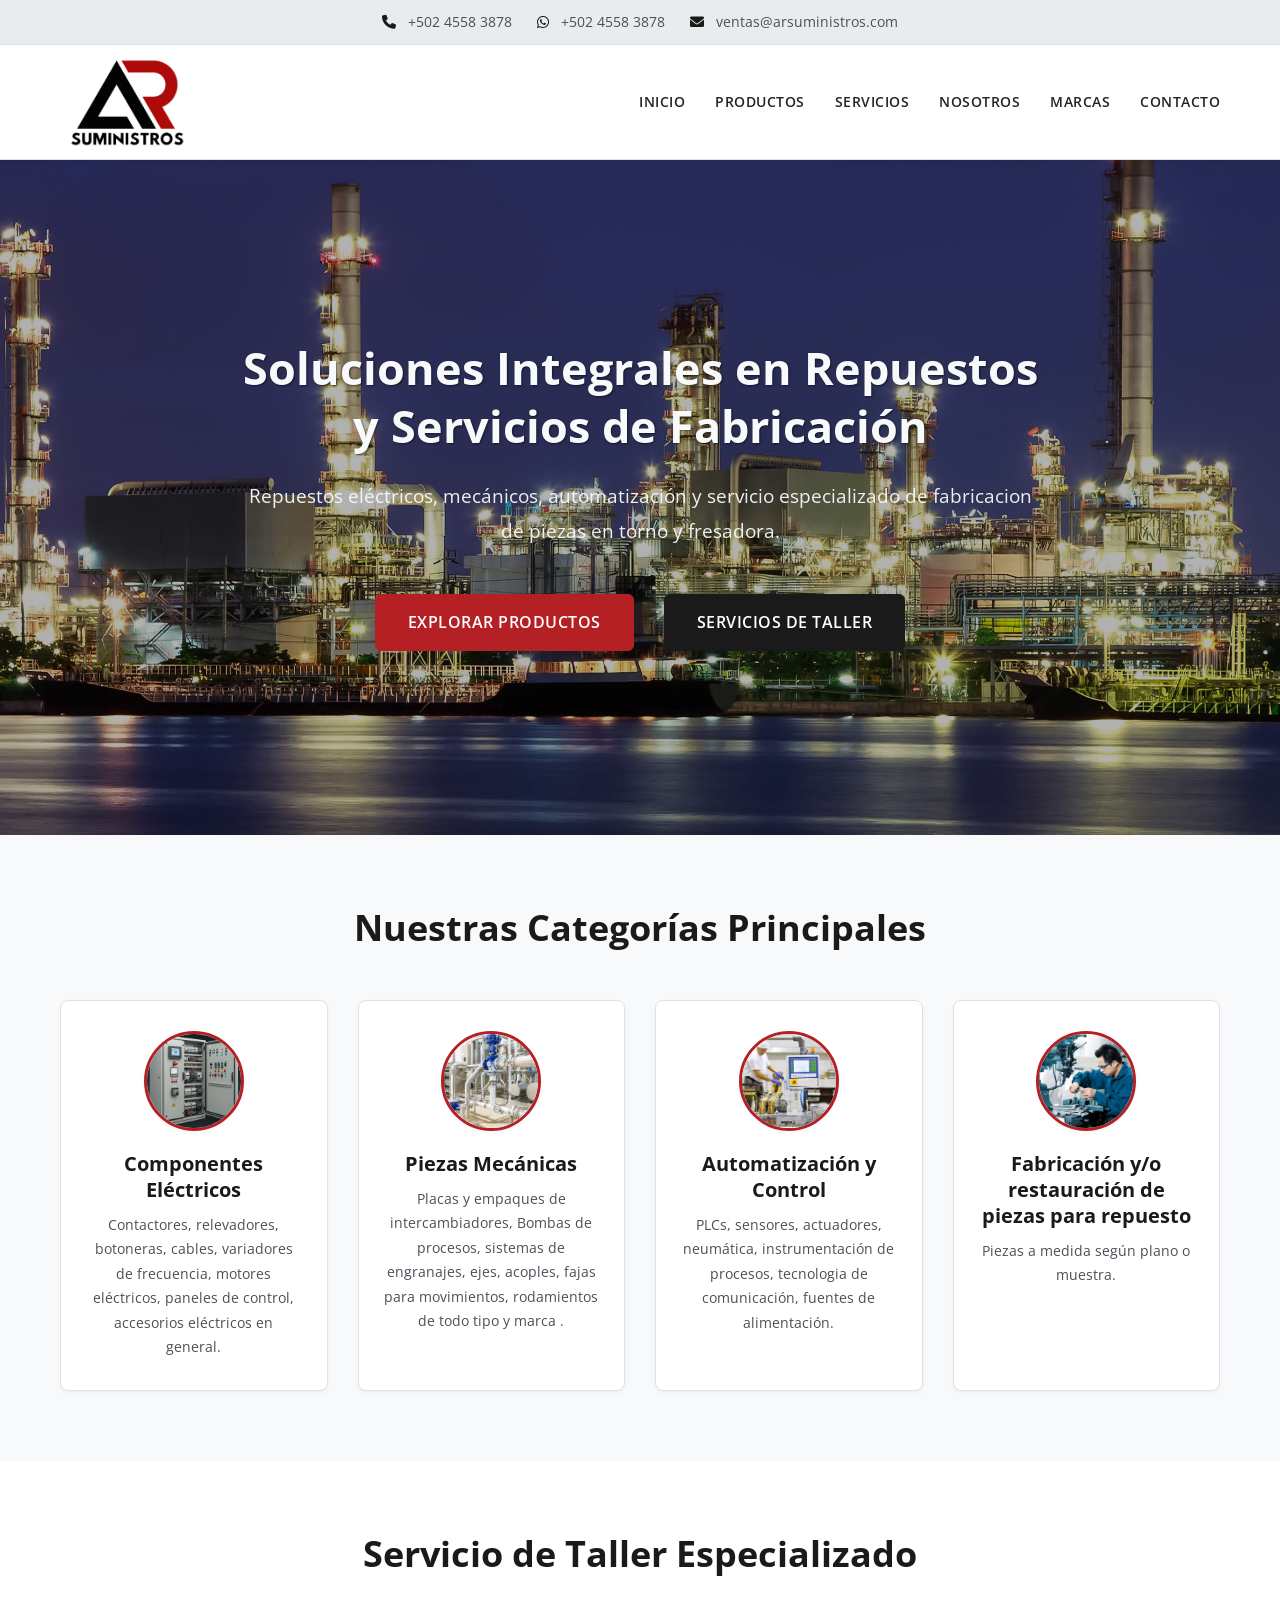
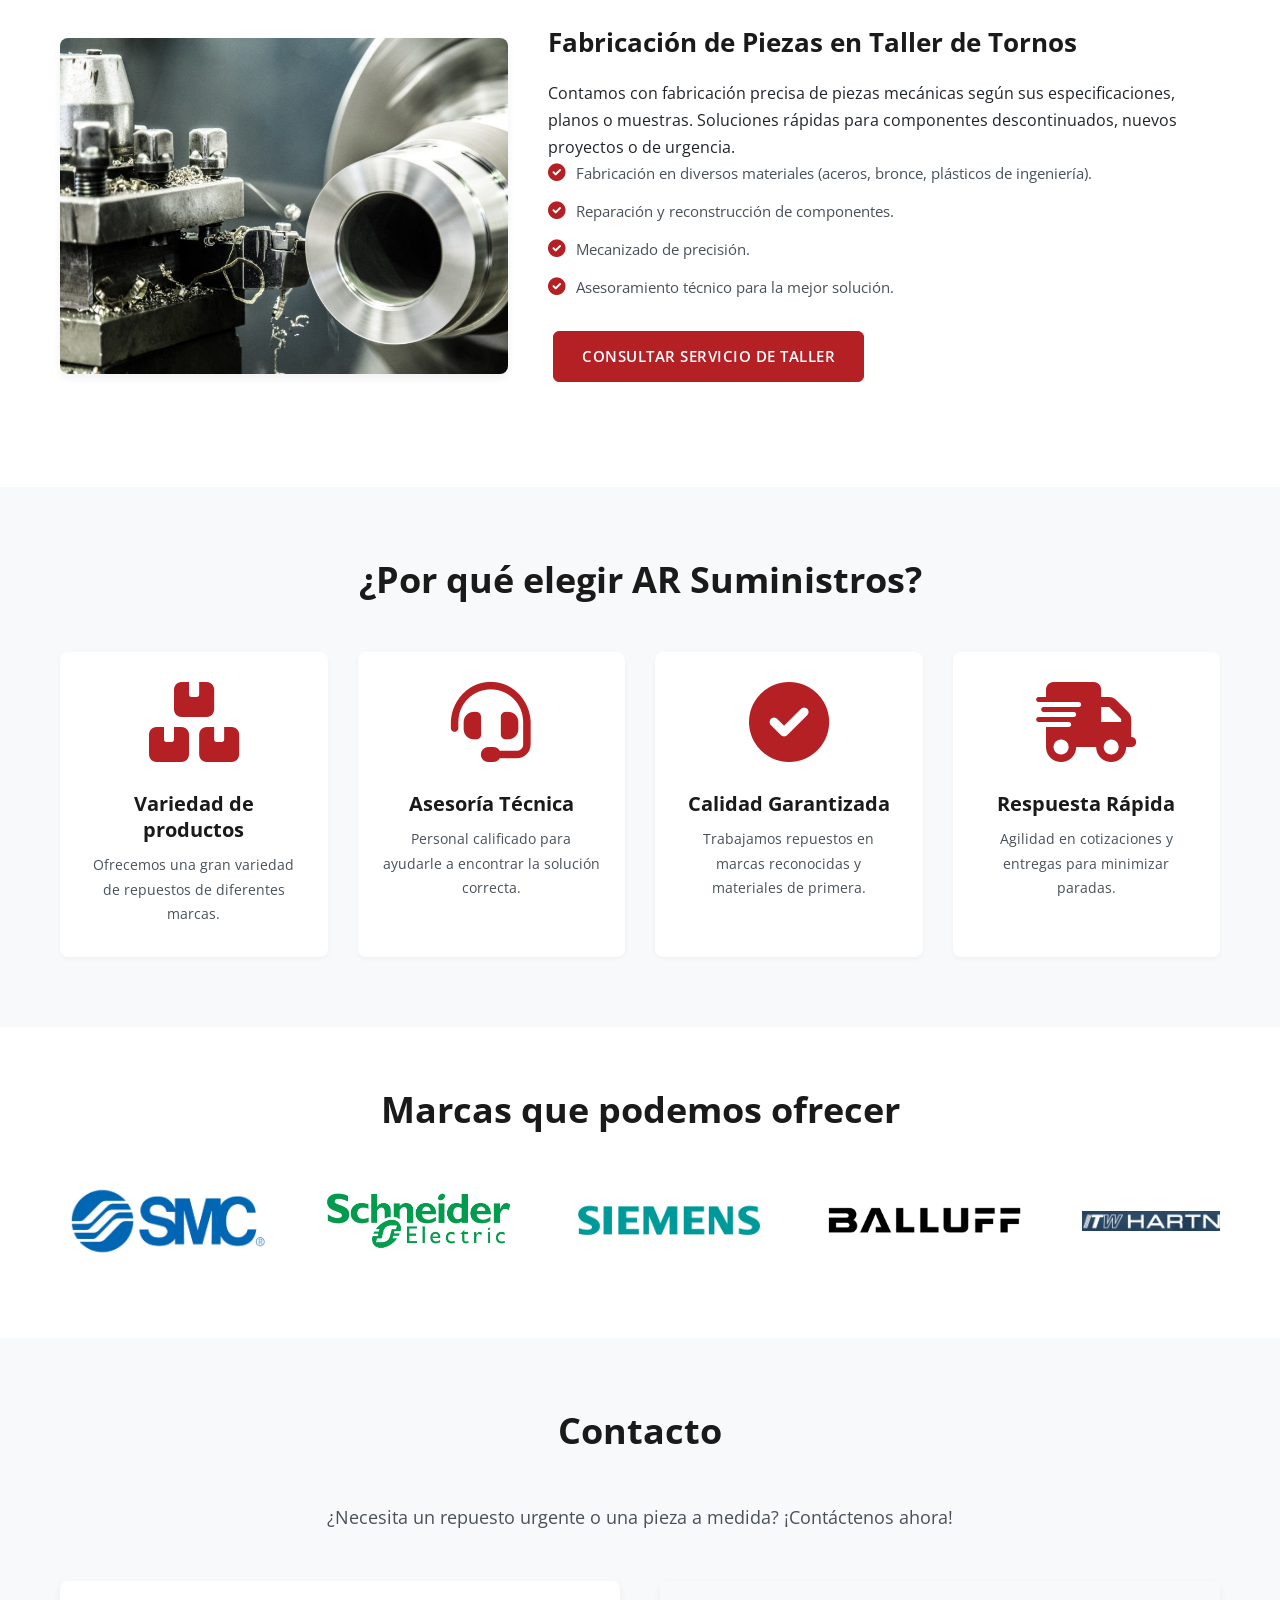
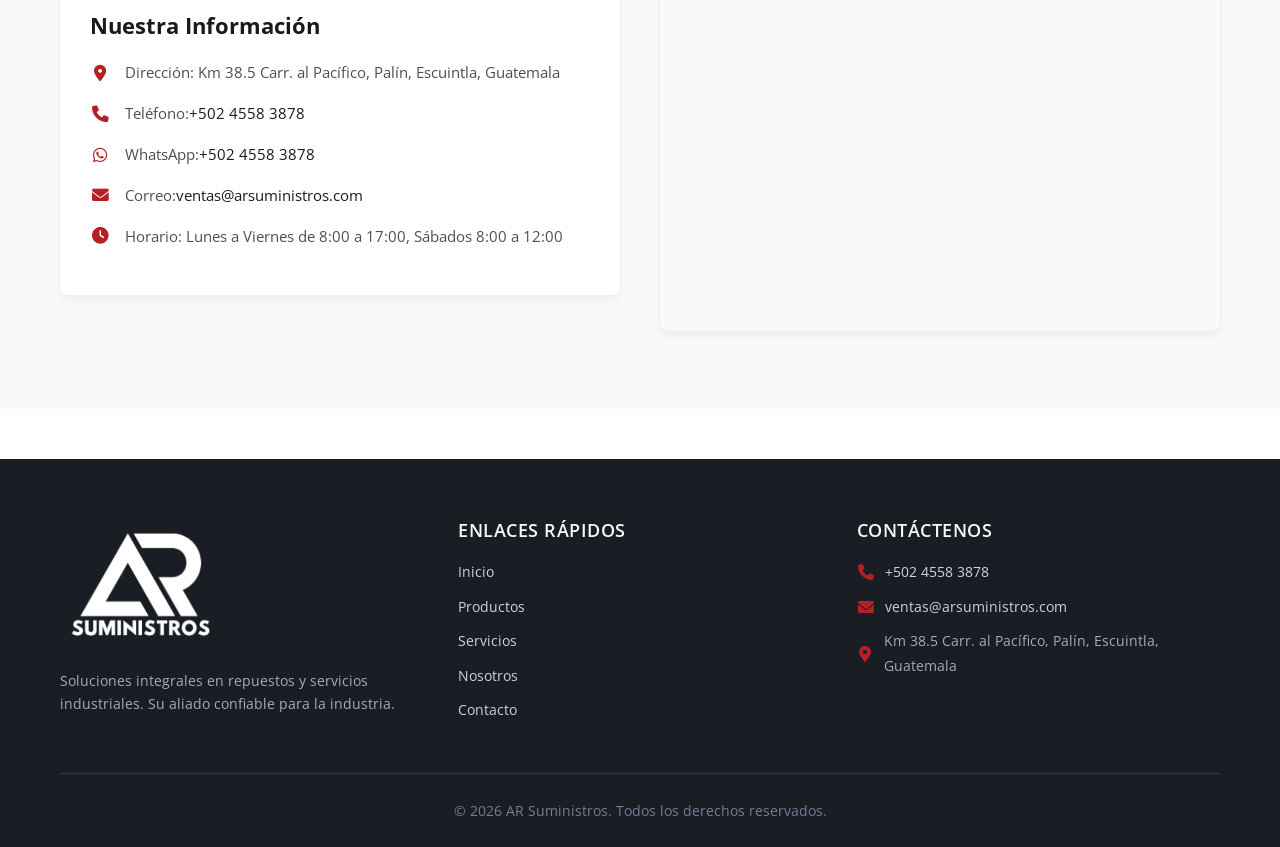
==== commit a23b5556: "Update index.html" ====
--- a/index.html
+++ b/index.html
@@ -171,7 +171,10 @@
                 <div class="brand-logo-item">
                    <img src="images/marcas/Hartness.png" alt="Logo Hartness">
                 </div>
-                 <div class="brand-logo-item">
+		<div class="brand-logo-item">
+                   <img src="images/marcas/Pobel.png" alt="Logo Pobel">
+		</div>
+                <div class="brand-logo-item">
                    <img src="images/marcas/SEW.png" alt="Logo SEW">
                 </div>
 		<div class="brand-logo-item">
@@ -381,4 +384,4 @@
     </footer>
 
 </body>
-</html>+</html>
--- a/style.css
+++ b/style.css
@@ -14,9 +14,9 @@
     --bg-body: #ffffff;
     --bg-light-gray: #f8f9fa;  /* Gris muy claro para fondos de sección alternos */
     --bg-medium-gray: #e9ecef; /* Gris un poco más oscuro para elementos sutiles */
-    --bg-footer: #1A1D24;   /* Un gris muy oscuro, casi negro, para el footer */
-
-    --border-color: #dee2e6;   /* Borde gris claro estándar */
+    --bg-footer: #1A1D24;    /* Un gris muy oscuro, casi negro, para el footer */
+
+    --border-color: #dee2e6;     /* Borde gris claro estándar */
     --border-radius-soft: 6px;
     --border-radius-medium: 8px;
 
@@ -25,7 +25,7 @@
     --shadow-lg: 0 10px 20px rgba(0, 0, 0, 0.08);
 
     --font-primary: 'Open Sans', sans-serif;
-    --header-height: 115px; /* AJUSTADO: Aumentado para el logo más grande (original 70px) */
+    --header-height: 115px;
 }
 
 /* === Reseteo Básico y Estilos Globales === */
@@ -37,7 +37,7 @@
 
 html {
     scroll-behavior: smooth;
-    scroll-padding-top: var(--header-height);
+    scroll-padding-top: calc(var(--header-height) + 20px);
 }
 
 body {
@@ -46,7 +46,7 @@
     color: var(--text-dark);
     background-color: var(--bg-body);
     font-size: 16px;
-    -webkit-font-smoothing: antialiased; /* Mejor renderizado de fuentes */
+    -webkit-font-smoothing: antialiased;
     -moz-osx-font-smoothing: grayscale;
 }
 
@@ -57,13 +57,13 @@
 }
 
 a {
-    color: var(--brand-accent-red); /* Enlaces por defecto con el color rojo de acento */
+    color: var(--brand-accent-red);
     text-decoration: none;
     transition: color 0.2s ease-in-out, opacity 0.2s ease-in-out;
 }
 
 a:hover, a:focus {
-    color: var(--brand-secondary-red-lighter); /* Rojo un poco más claro al pasar el ratón */
+    color: var(--brand-secondary-red-lighter);
     text-decoration: none;
     outline: 2px solid var(--brand-accent-red);
     outline-offset: 2px;
@@ -74,7 +74,7 @@
 
 h1, h2, h3, h4, h5, h6 {
     margin-bottom: 1.25rem;
-    color: var(--brand-primary-dark); /* Títulos con el color oscuro principal */
+    color: var(--brand-primary-dark);
     font-weight: 700;
     line-height: 1.3;
 }
@@ -88,7 +88,7 @@
 
 
 section {
-    padding: 70px 0; 
+    padding: 70px 0;
 }
 section:nth-of-type(even) {
     background-color: var(--bg-light-gray);
@@ -112,12 +112,12 @@
     font-size: 0.95rem;
     display: inline-block;
     transition: background-color 0.2s ease-in-out, color 0.2s ease-in-out, transform 0.2s ease-in-out, box-shadow 0.2s ease-in-out;
-    border: 1px solid transparent; 
+    border: 1px solid transparent;
     cursor: pointer;
     letter-spacing: 0.5px;
 }
 .btn:hover, .btn:focus {
-    transform: translateY(-2px); 
+    transform: translateY(-2px);
     box-shadow: var(--shadow-md);
 }
 
@@ -139,7 +139,7 @@
     border-color: var(--brand-primary-dark);
 }
 .btn-secondary:hover, .btn-secondary:focus {
-    background: #333; 
+    background: #333;
     border-color: #333;
     color: var(--text-on-accent);
     text-decoration: none;
@@ -162,20 +162,19 @@
 }
 .top-bar span i {
     margin-right: 8px;
-    color: var(--brand-primary-dark); 
+    color: var(--brand-primary-dark);
 }
 .top-bar a {
     color: var(--text-medium);
 }
 .top-bar a:hover, .top-bar a:focus {
-    color: var(--brand-accent-red); 
-}
-
+    color: var(--brand-accent-red);
+}
 
 /* === Cabecera Principal === */
 .main-header {
     background: var(--bg-body);
-    height: var(--header-height); /* Usa la variable ajustada */
+    height: var(--header-height);
     display: flex;
     align-items: center;
     border-bottom: 1px solid var(--border-color);
@@ -191,7 +190,7 @@
     width: 100%;
 }
 .logo img {
-  height: 105px; /* AJUSTADO: 50% más grande (original 70px) */
+  height: 105px;
   width: auto;
 }
 .main-nav ul { display: flex; }
@@ -222,31 +221,30 @@
     width: 100%;
 }
 .main-nav ul li a:hover, .main-nav ul li a:focus {
-    color: var(--brand-primary-dark); 
+    color: var(--brand-primary-dark);
     text-decoration: none;
 }
-
 
 /* === Sección Héroe === */
 .hero {
-  background-image: linear-gradient(rgba(0,0,0,0.3), rgba(0,0,0,0.3)), url('images/fabrica-noche.jpg'); 
+  background-image: linear-gradient(rgba(0,0,0,0.3), rgba(0,0,0,0.3)), url('images/fabrica-noche.jpg');
   background-size: cover;
   background-position: center center;
   background-attachment: fixed;
   color: var(--text-light);
-  padding: 100px 0; 
+  padding: 100px 0;
   min-height: 75vh;
   display: flex;
   align-items: center;
   text-align: center;
   position: relative;
 }
-.hero-overlay { 
-    display: none; 
+.hero-overlay {
+    display: none;
 }
 .hero-content {
     position: relative;
-    z-index: 2; 
+    z-index: 2;
     max-width: 800px;
     margin: 0 auto;
 }
@@ -255,7 +253,7 @@
     margin-bottom: 1.5rem;
     color: var(--text-light);
     font-weight: 700;
-    text-shadow: 1px 1px 2px rgba(0,0,0,0.5); 
+    text-shadow: 1px 1px 2px rgba(0,0,0,0.5);
 }
 .hero p {
     font-size: 1.2rem;
@@ -270,7 +268,6 @@
     flex-wrap: wrap;
 }
 .hero .btn { font-size: 1rem; padding: 14px 32px; }
-
 
 /* === Sección Categorías === */
 .categories-section {
@@ -295,28 +292,25 @@
     box-shadow: var(--shadow-lg);
 }
 
-/* MODIFICADO PARA IMÁGENES DE CATEGORÍA */
 .category-icon {
-    width: 100px;  /* Ajusta el tamaño según necesites */
-    height: 100px; /* Ajusta el tamaño según necesites */
-    border-radius: 50%; /* Mantiene la forma circular */
+    width: 100px;
+    height: 100px;
+    border-radius: 50%;
     margin: 0 auto 20px auto;
-    overflow: hidden; /* Importante para recortar la imagen a la forma del contenedor */
-    border: 3px solid var(--brand-accent-red); /* Borde rojo opcional */
-    box-shadow: var(--shadow-sm); /* Sombra opcional */
-    background-color: #fff; /* Fondo blanco si la imagen tiene transparencia o no llena el espacio */
-}
-
-/* NUEVO PARA ESTILIZAR LA IMAGEN DENTRO DEL CONTENEDOR */
+    overflow: hidden;
+    border: 3px solid var(--brand-accent-red);
+    box-shadow: var(--shadow-sm);
+    background-color: #fff;
+}
 .category-icon img {
     width: 100%;
     height: 100%;
-    object-fit: cover; /* 'cover' llena el espacio y recorta. Prueba 'contain' si prefieres. */
+    object-fit: cover;
     display: block;
 }
 
 .category-item h3 {
-    font-size: 1.25rem; 
+    font-size: 1.25rem;
     margin-bottom: 10px;
     color: var(--brand-primary-dark);
 }
@@ -343,7 +337,7 @@
 }
 .service-image img {
     border-radius: var(--border-radius-medium);
-    box-shadow: var(--shadow-md); 
+    box-shadow: var(--shadow-md);
 }
 .service-description {
     flex: 1.5;
@@ -365,7 +359,7 @@
     color: var(--text-medium);
     font-size: 0.95rem;
 }
-.service-description ul li i.fa-check-circle { 
+.service-description ul li i.fa-check-circle {
     color: var(--brand-accent-red);
     margin-right: 10px;
     font-size: 1.1rem;
@@ -374,7 +368,7 @@
 
 /* === Sección Por qué Elegirnos === */
 .why-us-section {
-     background: var(--bg-light-gray);
+      background: var(--bg-light-gray);
 }
 .reasons-grid {
     display: grid;
@@ -394,7 +388,7 @@
     box-shadow: var(--shadow-lg);
 }
 .reason-icon {
-    color: var(--brand-accent-red); 
+    color: var(--brand-accent-red);
     margin-bottom: 20px;
     font-size: 2.5em;
 }
@@ -407,39 +401,70 @@
     font-size: 0.9rem;
     color: var(--text-medium);
 }
-
-/* === Sección Marcas === */
+/* === Sección Marcas (con scroll horizontal) === */
 .brands-section {
     background-color: var(--bg-body);
     padding: 60px 0;
 }
-.brands-section h2 { margin-bottom: 50px; }
+.brands-section h2 { 
+    margin-bottom: 50px; 
+}
+
+/* Contenedor de logos para el carrusel */
 .brands-logos {
-    display: flex;
-    flex-wrap: wrap;
-    justify-content: center;
+    display: flex; /* Muestra los logos en una fila */
+    overflow-x: auto; /* Habilita el scroll horizontal */
+    -webkit-overflow-scrolling: touch; /* Mejora el desplazamiento en dispositivos iOS */
+    white-space: nowrap; /* Evita que los logos se salten a la siguiente línea */
+    padding-bottom: 20px; /* Espacio para el scrollbar */
+    gap: 50px 40px; /* Espacio horizontal y vertical entre los logos */
+    justify-content: flex-start; /* Alinea los logos al inicio */
     align-items: center;
-    gap: 50px 40px; /* Podrías necesitar ajustar este gap si los logos se ven muy juntos */
+}
+
+/* Estilos para el scrollbar (opcional, mejora la visibilidad) */
+.brands-logos::-webkit-scrollbar {
+    height: 8px;
+}
+.brands-logos::-webkit-scrollbar-thumb {
+    background: var(--brand-accent-red);
+    border-radius: 10px;
+}
+.brands-logos::-webkit-scrollbar-track {
+    background: var(--bg-medium-gray);
+    border-radius: 10px;
+}
+
+/* Estilos de cada logo */
+.brand-logo-item {
+    flex-shrink: 0; /* IMPORANTE: Evita que los logos se encojan */
+    display: inline-block;
+    padding: 0 10px;
 }
 .brand-logo-item img {
-    max-height: 75px;  /* AJUSTADO: 50% más grande (original 50px) */
+    max-height: 75px;
     width: auto;
-    max-width: 195px; /* AJUSTADO: 50% más grande (original 130px) */
-    filter: grayscale(100%) brightness(1.5); 
-    opacity: 0.5; 
+    max-width: 195px;
+    filter: grayscale(0%); /* **AQUÍ SE MUESTRAN A COLOR POR DEFECTO** */
+    opacity: 1;
     transition: filter 0.3s ease, opacity 0.3s ease, transform 0.2s ease;
-}
-.brands-logos img:hover, .brands-logos img:focus { /* También puedes usar .brand-logo-item img:hover */
+    display: block;
+}
+
+/* Efecto al pasar el cursor (hover) */
+.brands-logos img:hover, .brands-logos img:focus {
     filter: grayscale(0%) brightness(1);
     opacity: 1;
     transform: scale(1.05);
-    outline-color: var(--brand-accent-red);
-}
-
+    outline: 2px solid var(--brand-accent-red);
+    outline-offset: 2px;
+}
+
+}
 
 /* === Sección Contacto === */
 .contact-section {
-     background: var(--bg-light-gray);
+      background: var(--bg-light-gray);
 }
 .contact-intro {
     text-align: center;
@@ -452,7 +477,7 @@
 }
 .contact-grid {
     display: grid;
-    grid-template-columns: repeat(auto-fit, minmax(320px, 1fr)); 
+    grid-template-columns: repeat(auto-fit, minmax(320px, 1fr));
     gap: 40px;
     align-items: flex-start;
 }
@@ -481,8 +506,8 @@
     text-align: center;
     font-size: 1.1em;
 }
-.contact-details a { color: var(--brand-primary-dark); } 
-.contact-details a:hover, .contact-details a:focus { color: var(--brand-accent-red); } 
+.contact-details a { color: var(--brand-primary-dark); }
+.contact-details a:hover, .contact-details a:focus { color: var(--brand-accent-red); }
 
 .contact-map iframe {
     border-radius: var(--border-radius-medium);
@@ -491,20 +516,19 @@
     min-height: 350px;
 }
 
-
 /* === Pie de Página === */
 .site-footer {
     background: var(--bg-footer);
-    color: #a0aec0; 
+    color: #a0aec0;
     padding: 60px 0 25px 0;
     margin-top: 50px;
     font-size: 0.9rem;
 }
 .site-footer a {
-    color: #cbd5e0; 
+    color: #cbd5e0;
 }
 .site-footer a:hover, .site-footer a:focus {
-    color: var(--brand-accent-red); 
+    color: var(--brand-accent-red);
     text-decoration: none;
 }
 .footer-content {
@@ -514,7 +538,7 @@
     margin-bottom: 40px;
 }
 .footer-logo-img {
-    max-height: 135px; /* AJUSTADO: 50% más grande (original 90px) */
+    max-height: 135px;
     width: auto;
     margin-bottom: 15px;
 }
@@ -543,70 +567,137 @@
     font-size: 1rem;
     width: 18px;
     text-align: center;
-    color: var(--brand-accent-red); 
+    color: var(--brand-accent-red);
 }
 .footer-bottom {
     text-align: center;
     padding-top: 25px;
-    border-top: 1px solid #313a49; 
+    border-top: 1px solid #313a49;
     font-size: 0.85rem;
-    color: #718096; 
+    color: #718096;
 }
 .footer-bottom p { margin-bottom: 0;}
 
-/* === Media Queries para Responsividad (Adaptar según sea necesario) === */
-@media (max-width: 992px) { /* Tablets y pantallas medianas */
-    .hero h1 { font-size: 2.4rem; }
-    .hero p { font-size: 1.1rem; }
+/* === Navegación de Hamburguesa para Móviles === */
+
+.mobile-nav-toggle {
+    display: none; /* Oculto por defecto en desktop */
+    border: 0;
+    background: transparent;
+    cursor: pointer;
+    padding: 0.5rem;
+    position: relative;
+    z-index: 999;
+}
+
+.mobile-nav-toggle .icon-bar {
+    display: block;
+    width: 25px;
+    height: 3px;
+    background-color: var(--brand-primary-dark);
+    margin: 5px 0;
+    transition: all 0.3s ease;
+}
+
+.mobile-nav-toggle[aria-expanded="true"] .icon-bar:nth-child(2) {
+    opacity: 0;
+}
+
+.mobile-nav-toggle[aria-expanded="true"] .icon-bar:nth-child(1) {
+    transform: rotate(45deg) translate(5px, 5px);
+}
+
+.mobile-nav-toggle[aria-expanded="true"] .icon-bar:nth-child(3) {
+    transform: rotate(-45deg) translate(5px, -5px);
+}
+
+
+/* === Media Queries para Responsividad === */
+@media (max-width: 992px) {
+    .main-header { padding-top: 10px; padding-bottom: 10px; }
+    .logo img { height: 75px; }
+
+    .main-header .container {
+        display: grid;
+        grid-template-columns: 1fr auto;
+        align-items: center;
+    }
+
+    .main-nav {
+        position: fixed;
+        top: 0;
+        right: 0;
+        bottom: 0;
+        background: var(--bg-body);
+        width: 70%;
+        max-width: 300px;
+        padding-top: 100px;
+        box-shadow: -5px 0 15px rgba(0,0,0,0.1);
+        transform: translateX(100%);
+        transition: transform 0.3s ease-in-out;
+    }
+    
+    .main-nav[data-visible="true"] {
+        transform: translateX(0%);
+    }
+
+    .main-nav ul {
+        flex-direction: column;
+        align-items: flex-start;
+        padding: 20px;
+    }
+
+    .main-nav ul li {
+        margin: 10px 0;
+    }
+    .main-nav ul li a {
+        padding: 10px 0;
+        font-size: 1.1rem;
+        font-weight: 700;
+        border-bottom: 1px solid var(--border-color);
+        width: 100%;
+        display: block;
+    }
+    .main-nav ul li a:hover::after, .main-nav ul li a:focus::after {
+        width: 0;
+    }
+    
+    .mobile-nav-toggle {
+        display: block;
+    }
+    
+    .contact-grid,
+    .footer-content,
+    .reasons-grid,
+    .category-grid,
+    .service-item {
+        grid-template-columns: 1fr;
+    }
+    
+    .contact-details,
+    .contact-map iframe {
+        min-height: 250px;
+    }
+    
+    .footer-content { text-align: center; }
+    .footer-contact-info p { justify-content: center; }
+}
+
+@media (max-width: 768px) {
+    h2 { font-size: 2rem; margin-bottom: 2rem; }
+    .hero h1 { font-size: 2.2rem; }
+    .hero p { font-size: 1rem; }
+    .hero-buttons { flex-direction: column; gap: 10px; }
     .service-item { flex-direction: column; }
-    .service-image { margin-bottom: 30px; max-width: 100%; }
-}
-
-@media (max-width: 768px) { /* Tablets pequeñas y móviles grandes */
-    .main-header { height: auto; padding: 10px 0; } 
-    .main-header .container { flex-direction: column; align-items: center; }
-    .logo { margin-bottom: 15px; } 
-    .logo img { height: 90px; } 
-
-    .main-nav ul { flex-direction: column; margin-top: 10px; width: 100%; align-items: center; }
-    .main-nav ul li { margin: 8px 0; width: 100%; text-align: center; }
-    .main-nav ul li a { display: block; padding: 10px; background: var(--bg-light-gray); border-radius: var(--border-radius-soft); }
-    .main-nav ul li a:hover, .main-nav ul li a:focus { background: var(--bg-medium-gray); }
-    .main-nav ul li a::after { display: none; }
-
-    .hero { background-attachment: scroll; }
-    .hero h1 { font-size: 2rem; }
-    .hero p { font-size: 1rem; }
-    .hero-buttons { flex-direction: column; align-items: center; }
-    .hero-buttons .btn { width: 80%; max-width: 300px; margin-bottom: 10px; }
-
-    .footer-content { grid-template-columns: 1fr; text-align: center; } 
-    .footer-about, .footer-links-column, .footer-contact-info { margin-bottom: 30px; }
-    .footer-logo-img { margin-left: auto; margin-right: auto; max-height: 100px; } 
-    .footer-links-column ul { padding-left: 0; }
-    .footer-contact-info p { justify-content: center; } 
-
-    .category-grid, .reasons-grid { grid-template-columns: 1fr; }
-    .contact-grid { grid-template-columns: 1fr; } 
-    .category-icon { width: 80px; height: 80px; } /* Ajuste para iconos de categoría en móvil */
-
-
-    .brands-logos { gap: 30px; } 
-    .brand-logo-item img { max-height: 60px; max-width: 150px; } 
-}
-
-@media (max-width: 480px) { /* Móviles pequeños */
-    body { font-size: 15px; } 
-    .top-bar .container { justify-content: center; gap: 10px; font-size: 0.8rem; }
-    .top-bar span { width: 100%; text-align: center; }
-    .hero h1 { font-size: 1.7rem; }
+    .service-image img { margin-bottom: 20px; }
+}
+
+@media (max-width: 480px) {
+    .top-bar .container { gap: 10px; }
+    .top-bar span { font-size: 0.8rem; }
+    .logo img { height: 60px; }
+    .hero h1 { font-size: 1.8rem; }
     .hero p { font-size: 0.95rem; }
-    .contact-details { padding: 20px; }
-    section { padding: 50px 0; } 
-    h2 { font-size: 1.8rem; margin-bottom: 2rem; }
-
-    .logo img { height: 75px; } 
-    .footer-logo-img { max-height: 80px; } 
-    .brand-logo-item img { max-height: 50px; max-width: 120px; } 
-    .category-icon { width: 70px; height: 70px; } /* Ajuste más pequeño para iconos de categoría en móvil */
-}+    .brands-logos { gap: 20px; }
+    .brand-logo-item img { max-height: 40px; }
+}
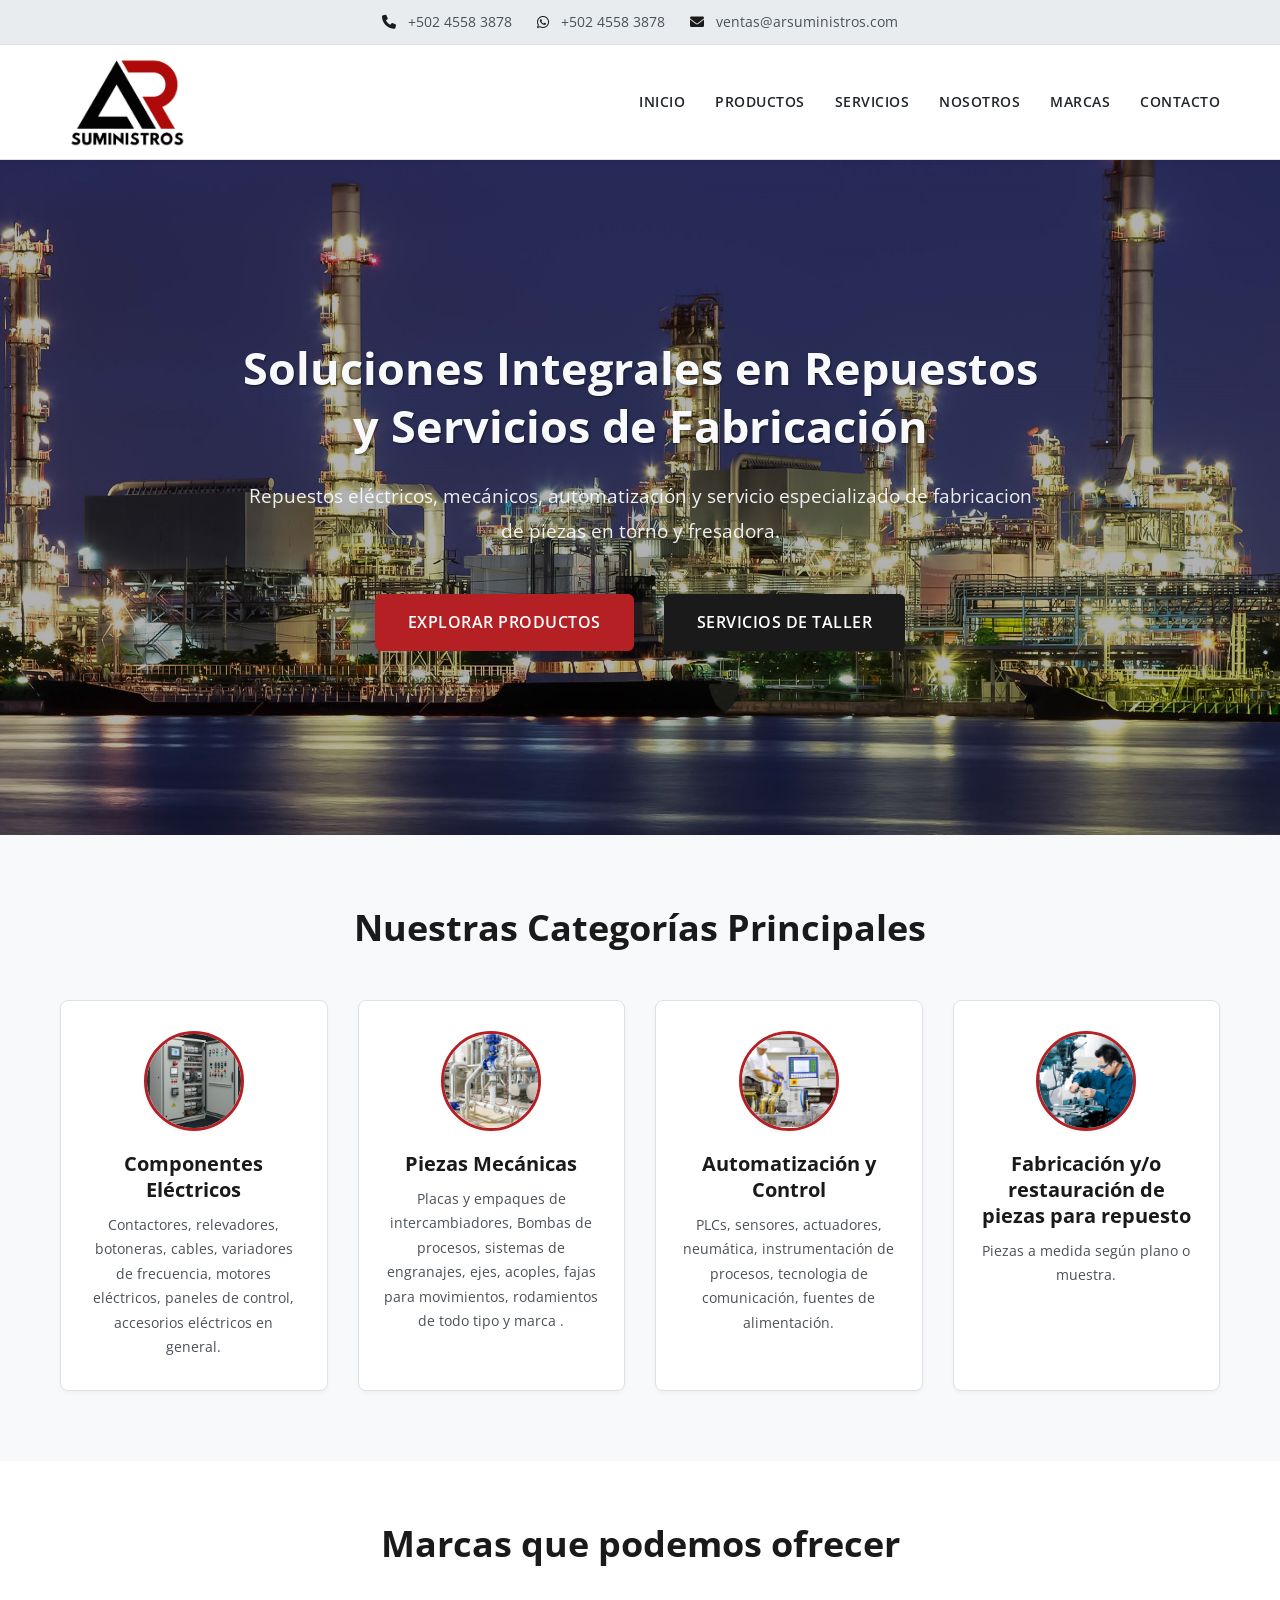
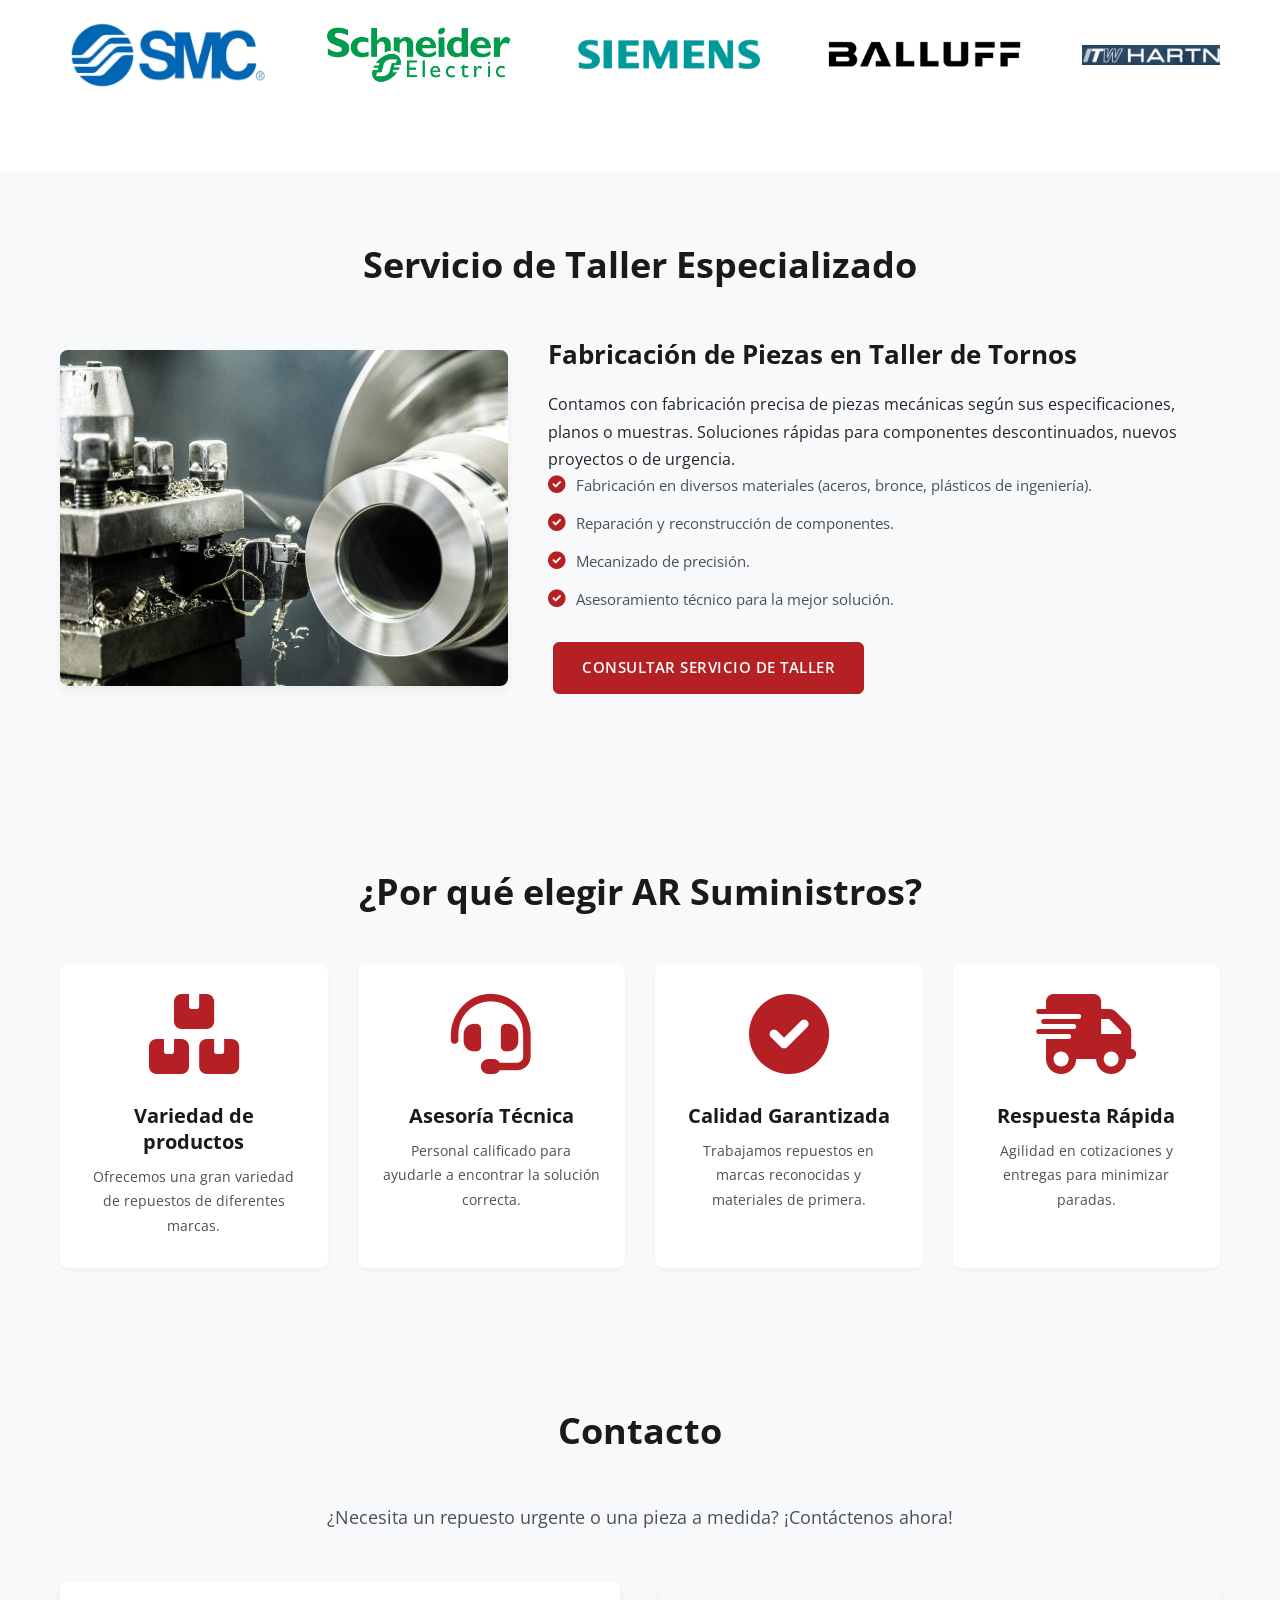
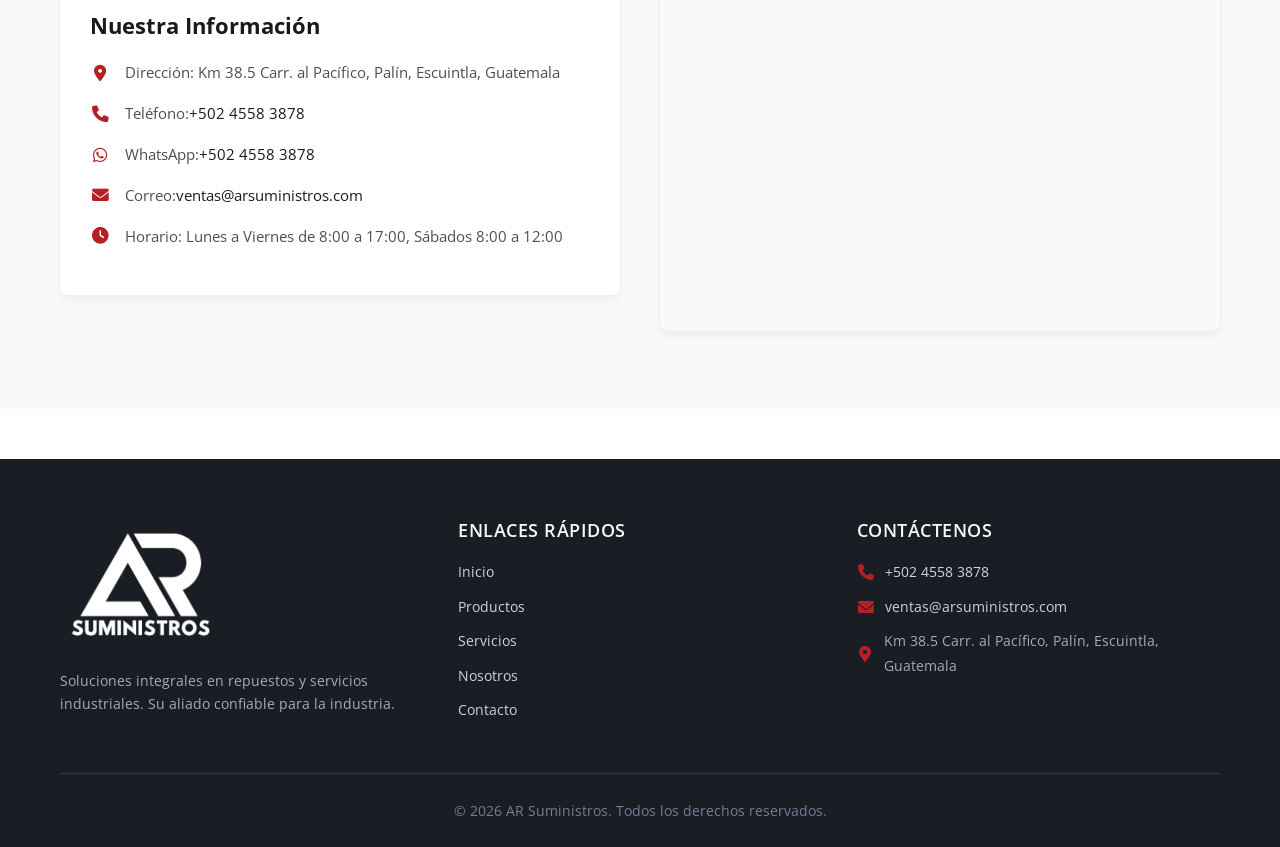
==== commit 3dc2de35: "Update index.html" ====
--- a/index.html
+++ b/index.html
@@ -5,20 +5,15 @@
     <meta name="viewport" content="width=device-width, initial-scale=1.0">
     <title>AR Suministros - Repuestos Industriales, Mecánicos, Eléctricos y Taller</title>
     
-    <!-- Google Fonts: Open Sans -->
     <link rel="preconnect" href="https://fonts.googleapis.com">
     <link rel="preconnect" href="https://fonts.gstatic.com" crossorigin>
     <link href="https://fonts.googleapis.com/css2?family=Open+Sans:wght@400;600;700&display=swap" rel="stylesheet">
     
     <link rel="stylesheet" href="style.css">
-    <!-- Incluir Font Awesome para iconos -->
     <link rel="stylesheet" href="https://cdnjs.cloudflare.com/ajax/libs/font-awesome/6.0.0/css/all.min.css">
-    <!-- Opcional: Favicon (coloca tu favicon.ico o favicon.png en la carpeta images) -->
-    <!-- <link rel="icon" href="images/favicon.png" type="image/png"> -->
-</head>
+    </head>
 <body>
 
-    <!-- Barra Superior -->
     <div class="top-bar">
         <div class="container">
             <span><i class="fas fa-phone"></i> <a href="tel:+50245583878">+502 4558 3878</a></span>
@@ -27,7 +22,6 @@
         </div>
     </div>
 
-    <!-- Cabecera Principal -->
     <header class="main-header">
         <div class="container">
             <div class="logo">
@@ -45,11 +39,9 @@
                     <li><a href="#contacto">Contacto</a></li>
                 </ul>
             </nav>
-            <!-- <a href="#contacto" class="cta-button btn">Cotizar Ahora</a> -->
-        </div>
+            </div>
     </header>
 
-    <!-- Sección Héroe -->
     <section id="inicio" class="hero">
         <div class="hero-overlay"></div>
         <div class="hero-content">
@@ -62,7 +54,6 @@
         </div>
     </section>
 
-    <!-- Sección Categorías Principales -->
     <section id="productos" class="categories-section">
         <div class="container">
             <h2>Nuestras Categorías Principales</h2>
@@ -88,7 +79,7 @@
                     <h3>Automatización y Control</h3>
                     <p>PLCs, sensores, actuadores, neumática, instrumentación de procesos, tecnologia de comunicación, fuentes de alimentación.</p>
                 </div>
-                 <div class="category-item">
+                   <div class="category-item">
                     <div class="category-icon">
                         <img src="images/categorias/taller.png" alt="Fabricación de piezas en Taller">
                     </div>
@@ -98,14 +89,191 @@
             </div>
         </div>
     </section>
-
-     <!-- Sección Servicios (Taller) -->
+    
+    <section id="marcas" class="brands-section">
+        <div class="container">
+            <h2>Marcas que podemos ofrecer</h2>
+            <div class="brands-logos">
+                <div class="brand-logo-item">
+                   <img src="images/marcas/SMC.png" alt="Logo SMC">
+                </div>
+                <div class="brand-logo-item">
+                   <img src="images/marcas/Schneider-Electric.png" alt="Logo Schneider-Electric">
+                </div>
+                <div class="brand-logo-item">
+                   <img src="images/marcas/Siemens.png" alt="Logo Siemens">
+                </div>
+                <div class="brand-logo-item">
+                   <img src="images/marcas/BALLUFF.png" alt="Logo BALLUFF">
+                </div>
+                <div class="brand-logo-item">
+                   <img src="images/marcas/Hartness.png" alt="Logo Hartness">
+                </div>
+		<div class="brand-logo-item">
+                   <img src="images/marcas/Pobel.png" alt="Logo Pobel">
+		</div>
+                <div class="brand-logo-item">
+                   <img src="images/marcas/SEW.png" alt="Logo SEW">
+                </div>
+		<div class="brand-logo-item">
+                   <img src="images/marcas/Phoenix contact.png" alt="Logo Phoenix contact">
+                </div>
+                <div class="brand-logo-item">
+                   <img src="images/marcas/OHAUS.png" alt="Logo OHAUS">
+                </div>
+                <div class="brand-logo-item">
+                   <img src="images/marcas/SICK.png" alt="Logo SICK">
+                </div>
+                <div class="brand-logo-item">
+                   <img src="images/marcas/TELEMECANIQUE.png" alt="Logo TELEMECANIQUE">
+                </div>
+                <div class="brand-logo-item">
+                   <img src="images/marcas/WIKA.png" alt="Logo WIKA">
+                </div>
+                <div class="brand-logo-item">
+                   <img src="images/marcas/NORDSON.png" alt="Logo NORDSON">
+                </div>
+		<div class="brand-logo-item">
+                   <img src="images/marcas/BEIJER ELECTRONICS.png" alt="Logo BEIJER ELECTRONICS">
+                </div>
+ 		<div class="brand-logo-item">
+                   <img src="images/marcas/ABB.png" alt="Logo ABB">
+                </div>
+                <div class="brand-logo-item">
+                   <img src="images/marcas/ASCO.png" alt="Logo ASCO">
+                </div>
+                <div class="brand-logo-item">
+                   <img src="images/marcas/baldor-motors.jpg" alt="Logo baldor-motors">
+                </div>
+                <div class="brand-logo-item">
+                   <img src="images/marcas/OMRON.png" alt="Logo OMRON">
+                </div>
+                <div class="brand-logo-item">
+                   <img src="images/marcas/NIDEC.png" alt="Logo NIDEC">
+                </div>
+                <div class="brand-logo-item">
+                   <img src="images/marcas/Marathon motors.png" alt="Logo Marathon motors">
+                </div>
+		<div class="brand-logo-item">
+                   <img src="images/marcas/LEESON.png" alt="Logo LEESON">
+                </div>
+                <div class="brand-logo-item">
+                   <img src="images/marcas/IFM.png" alt="Logo IFM">
+                </div>
+                <div class="brand-logo-item">
+                   <img src="images/marcas/WEIDMULLER.png" alt="Logo WEIDMULLER">
+                </div>
+                <div class="brand-logo-item">
+                   <img src="images/marcas/MITSIBISHI.png" alt="Logo MITSIBISHI">
+                </div>
+                <div class="brand-logo-item">
+                   <img src="images/marcas/HANNA.png" alt="Logo HANNA">
+                </div>
+                <div class="brand-logo-item">
+                   <img src="images/marcas/weg.png" alt="Logo weg">
+                </div>
+		<div class="brand-logo-item">
+                   <img src="images/marcas/DANFOSS.png" alt="Logo DANFOSS">
+		</div>
+		<div class="brand-logo-item">
+                   <img src="images/marcas/HONEYWELL.png" alt="Logo HONEYWELL">
+                </div>
+                <div class="brand-logo-item">
+                   <img src="images/marcas/BANNER.png" alt="Logo BANNER">
+                </div>
+                <div class="brand-logo-item">
+                   <img src="images/marcas/Microsonic.png" alt="Logo Microsonic">
+                </div>
+                <div class="brand-logo-item">
+                   <img src="images/marcas/VEGA.png" alt="Logo VEGA">
+                </div>
+                <div class="brand-logo-item">
+                   <img src="images/marcas/MURR ELECTRIC.png" alt="Logo MURR ELECTRIC">
+                </div>
+                <div class="brand-logo-item">
+                   <img src="images/marcas/LOVATO ELECTRIC.png" alt="Logo LOVATO ELECTRIC">
+                </div>
+		<div class="brand-logo-item">
+                   <img src="images/marcas/ASHCROFT.png" alt="Logo ASHCROFT">
+		</div>
+		<div class="brand-logo-item">
+                   <img src="images/marcas/Winters.png" alt="Logo Winters">
+		</div>
+		<div class="brand-logo-item">
+                   <img src="images/marcas/lapp.png" alt="Logo lapp">
+		</div>
+                <div class="brand-logo-item">
+                   <img src="images/marcas/SKF.png" alt="Logo SKF">
+                </div>
+		<div class="brand-logo-item">
+                   <img src="images/marcas/NTN.png" alt="Logo NTN">
+		</div>
+		<div class="brand-logo-item">
+                   <img src="images/marcas/Timken.png" alt="Logo Timken">
+                </div>
+                <div class="brand-logo-item">
+                   <img src="images/marcas/Koyo.png" alt="Logo Koyo">
+                </div>
+                <div class="brand-logo-item">
+                   <img src="images/marcas/MCGILL.png" alt="Logo MCGILL">
+                </div>
+                <div class="brand-logo-item">
+                   <img src="images/marcas/INA.png" alt="Logo INA">
+                </div>
+                <div class="brand-logo-item">
+                   <img src="images/marcas/FAG.png" alt="Logo FAG">
+                </div>
+                <div class="brand-logo-item">
+                   <img src="images/marcas/NSK.png" alt="Logo NSK">
+                </div>
+		<div class="brand-logo-item">
+                   <img src="images/marcas/Jason Industrial.png" alt="Logo Jason Industrial">
+		</div>
+		<div class="brand-logo-item">
+                   <img src="images/marcas/Martin.png" alt="Logo Martin">
+		</div>
+		<div class="brand-logo-item">
+                   <img src="images/marcas/TB WOODS.png" alt="Logo TB WOODS">
+		</div>
+		<div class="brand-logo-item">
+                   <img src="images/marcas/LOVEJOY.png" alt="Logo LOVEJOY">
+		</div>
+		<div class="brand-logo-item">
+                   <img src="images/marcas/SEALMASTER.png" alt="Logo SEALMASTER">
+		</div>
+                <div class="brand-logo-item">
+                   <img src="images/marcas/Alfa Laval.png" alt="Logo Alfa Laval">
+                </div>
+                <div class="brand-logo-item">
+                   <img src="images/marcas/GEA.png" alt="Logo GEA">
+                </div>
+                <div class="brand-logo-item">
+                   <img src="images/marcas/Tranter.png" alt="Logo Tranter">
+                </div>
+		<div class="brand-logo-item">
+                   <img src="images/marcas/APV.png" alt="Logo APV">
+		</div>
+		<div class="brand-logo-item">
+                   <img src="images/marcas/Sondex.png" alt="Logo Sondex">
+		</div>
+		<div class="brand-logo-item">
+                   <img src="images/marcas/API.png" alt="Logo API">
+		</div>
+		<div class="brand-logo-item">
+                   <img src="images/marcas/MUELLER.png" alt="Logo MUELLER">
+		</div>
+		<div class="brand-logo-item">
+                   <img src="images/marcas/VICARB.png" alt="Logo VICARB">
+                </div>
+            </div>
+        </div>
+    </section>
     <section id="servicios" class="featured-services-section">
         <div class="container">
              <h2>Servicio de Taller Especializado</h2>
              <div class="service-item">
                  <div class="service-image">
-                    <img src="images/taller-torno.jpg" alt="Taller de Tornos AR Suministros">
+                     <img src="images/taller-torno.jpg" alt="Taller de Tornos AR Suministros">
                  </div>
                  <div class="service-description">
                      <h3>Fabricación de Piezas en Taller de Tornos</h3>
@@ -122,7 +290,6 @@
         </div>
     </section>
 
-    <!-- Sección Por qué Elegirnos -->
     <section id="nosotros" class="why-us-section">
         <div class="container">
             <h2>¿Por qué elegir AR Suministros?</h2>
@@ -151,186 +318,6 @@
         </div>
     </section>
 
-    <!-- Sección Marcas que podemos ofrecer -->
-    <section id="marcas" class="brands-section">
-        <div class="container">
-            <h2>Marcas que podemos ofrecer</h2>
-            <div class="brands-logos">
-                <div class="brand-logo-item">
-                   <img src="images/marcas/SMC.png" alt="Logo SMC">
-                </div>
-                <div class="brand-logo-item">
-                   <img src="images/marcas/Schneider-Electric.png" alt="Logo Schneider-Electric">
-                </div>
-                <div class="brand-logo-item">
-                   <img src="images/marcas/Siemens.png" alt="Logo Siemens">
-                </div>
-                <div class="brand-logo-item">
-                   <img src="images/marcas/BALLUFF.png" alt="Logo BALLUFF">
-                </div>
-                <div class="brand-logo-item">
-                   <img src="images/marcas/Hartness.png" alt="Logo Hartness">
-                </div>
-		<div class="brand-logo-item">
-                   <img src="images/marcas/Pobel.png" alt="Logo Pobel">
-		</div>
-                <div class="brand-logo-item">
-                   <img src="images/marcas/SEW.png" alt="Logo SEW">
-                </div>
-		<div class="brand-logo-item">
-                   <img src="images/marcas/Phoenix contact.png" alt="Logo Phoenix contact">
-                </div>
-                 <div class="brand-logo-item">
-                   <img src="images/marcas/OHAUS.png" alt="Logo OHAUS">
-                </div>
-                <div class="brand-logo-item">
-                   <img src="images/marcas/SICK.png" alt="Logo SICK">
-                </div>
-                <div class="brand-logo-item">
-                   <img src="images/marcas/TELEMECANIQUE.png" alt="Logo TELEMECANIQUE">
-                </div>
-                <div class="brand-logo-item">
-                   <img src="images/marcas/WIKA.png" alt="Logo WIKA">
-                </div>
-                 <div class="brand-logo-item">
-                   <img src="images/marcas/NORDSON.png" alt="Logo NORDSON">
-                </div>
-		<div class="brand-logo-item">
-                   <img src="images/marcas/BEIJER ELECTRONICS.png" alt="Logo BEIJER ELECTRONICS">
-                </div>
- 		<div class="brand-logo-item">
-                   <img src="images/marcas/ABB.png" alt="Logo ABB">
-                </div>
-                <div class="brand-logo-item">
-                   <img src="images/marcas/ASCO.png" alt="Logo ASCO">
-                </div>
-                <div class="brand-logo-item">
-                   <img src="images/marcas/baldor-motors.jpg" alt="Logo baldor-motors">
-                </div>
-                <div class="brand-logo-item">
-                   <img src="images/marcas/OMRON.png" alt="Logo OMRON">
-                </div>
-                <div class="brand-logo-item">
-                   <img src="images/marcas/NIDEC.png" alt="Logo NIDEC">
-                </div>
-                 <div class="brand-logo-item">
-                   <img src="images/marcas/Marathon motors.png" alt="Logo Marathon motors">
-                </div>
-		<div class="brand-logo-item">
-                   <img src="images/marcas/LEESON.png" alt="Logo LEESON">
-                </div>
-                 <div class="brand-logo-item">
-                   <img src="images/marcas/IFM.png" alt="Logo IFM">
-                </div>
-                <div class="brand-logo-item">
-                   <img src="images/marcas/WEIDMULLER.png" alt="Logo WEIDMULLER">
-                </div>
-                <div class="brand-logo-item">
-                   <img src="images/marcas/MITSIBISHI.png" alt="Logo MITSIBISHI">
-                </div>
-                <div class="brand-logo-item">
-                   <img src="images/marcas/HANNA.png" alt="Logo HANNA">
-                </div>
-                 <div class="brand-logo-item">
-                   <img src="images/marcas/weg.png" alt="Logo weg">
-                </div>
-		<div class="brand-logo-item">
-                   <img src="images/marcas/DANFOSS.png" alt="Logo DANFOSS">
-		</div>
-		<div class="brand-logo-item">
-                   <img src="images/marcas/HONEYWELL.png" alt="Logo HONEYWELL">
-                </div>
-                 <div class="brand-logo-item">
-                   <img src="images/marcas/BANNER.png" alt="Logo BANNER">
-                </div>
-                <div class="brand-logo-item">
-                   <img src="images/marcas/Microsonic.png" alt="Logo Microsonic">
-                </div>
-                <div class="brand-logo-item">
-                   <img src="images/marcas/VEGA.png" alt="Logo VEGA">
-                </div>
-                <div class="brand-logo-item">
-                   <img src="images/marcas/MURR ELECTRIC.png" alt="Logo MURR ELECTRIC">
-                </div>
-                 <div class="brand-logo-item">
-                   <img src="images/marcas/LOVATO ELECTRIC.png" alt="Logo LOVATO ELECTRIC">
-                </div>
-		<div class="brand-logo-item">
-                   <img src="images/marcas/ASHCROFT.png" alt="Logo ASHCROFT">
-		</div>
-		<div class="brand-logo-item">
-                   <img src="images/marcas/Winters.png" alt="Logo Winters">
-		</div>
-		<div class="brand-logo-item">
-                   <img src="images/marcas/lapp.png" alt="Logo lapp">
-		</div>
-                 <div class="brand-logo-item">
-                   <img src="images/marcas/SKF.png" alt="Logo SKF">
-                </div>
-		<div class="brand-logo-item">
-                   <img src="images/marcas/NTN.png" alt="Logo NTN">
-		</div>
-		<div class="brand-logo-item">
-                   <img src="images/marcas/Timken.png" alt="Logo Timken">
-                </div>
-                 <div class="brand-logo-item">
-                   <img src="images/marcas/Koyo.png" alt="Logo Koyo">
-                </div>
-                <div class="brand-logo-item">
-                   <img src="images/marcas/MCGILL.png" alt="Logo MCGILL">
-                </div>
-                <div class="brand-logo-item">
-                   <img src="images/marcas/INA.png" alt="Logo INA">
-                </div>
-                <div class="brand-logo-item">
-                   <img src="images/marcas/FAG.png" alt="Logo FAG">
-                </div>
-                 <div class="brand-logo-item">
-                   <img src="images/marcas/NSK.png" alt="Logo NSK">
-                </div>
-		<div class="brand-logo-item">
-                   <img src="images/marcas/Jason Industrial.png" alt="Logo Jason Industrial">
-		</div>
-		<div class="brand-logo-item">
-                   <img src="images/marcas/Martin.png" alt="Logo Martin">
-		</div>
-		<div class="brand-logo-item">
-                   <img src="images/marcas/TB WOODS.png" alt="Logo TB WOODS">
-		</div>
-		<div class="brand-logo-item">
-                   <img src="images/marcas/LOVEJOY.png" alt="Logo LOVEJOY">
-		</div>
-		<div class="brand-logo-item">
-                   <img src="images/marcas/SEALMASTER.png" alt="Logo SEALMASTER">
-		</div>
-                <div class="brand-logo-item">
-                   <img src="images/marcas/Alfa Laval.png" alt="Logo Alfa Laval">
-                </div>
-                <div class="brand-logo-item">
-                   <img src="images/marcas/GEA.png" alt="Logo GEA">
-                </div>
-                 <div class="brand-logo-item">
-                   <img src="images/marcas/Tranter.png" alt="Logo Tranter">
-                </div>
-		<div class="brand-logo-item">
-                   <img src="images/marcas/APV.png" alt="Logo APV">
-		</div>
-		<div class="brand-logo-item">
-                   <img src="images/marcas/Sondex.png" alt="Logo Sondex">
-		</div>
-		<div class="brand-logo-item">
-                   <img src="images/marcas/API.png" alt="Logo API">
-		</div>
-		<div class="brand-logo-item">
-                   <img src="images/marcas/MUELLER.png" alt="Logo MUELLER">
-		</div>
-		<div class="brand-logo-item">
-                   <img src="images/marcas/VICARB.png" alt="Logo VICARB">
-            </div>
-        </div>
-    </section>
-
-    <!-- Sección Contacto -->
     <section id="contacto" class="contact-section">
         <div class="container">
             <h2>Contacto</h2>
@@ -345,19 +332,17 @@
                     <p><i class="fas fa-clock"></i> Horario: Lunes a Viernes de 8:00 a 17:00, Sábados 8:00 a 12:00</p>
                 </div>
                 <div class="contact-map">
-                     <iframe src="https://www.google.com/maps/embed?pb=!1m18!1m12!1m3!1d3861.951090390996!2d-90.69975868516007!3d14.40464798985183!2m3!1f0!2f0!3f0!3m2!1i1024!2i768!4f13.1!3m3!1m2!1s0x85891f7a3a3b807d%3A0x6c6f7e2d1b3e4a5a!2sCarr.%20al%20Pac%C3%ADfico%2C%20Pal%C3%ADn!5e0!3m2!1ses!2sgt!4v1678886400000!5m2!1ses!2sgt" width="100%" height="350" style="border:0;" allowfullscreen="" loading="lazy" referrerpolicy="no-referrer-when-downgrade" title="Ubicación de AR Suministros"></iframe>
-                </div>
-            </div>
-        </div>
-    </section>
-
-    <!-- Pie de Página -->
+                    <iframe src="https://www.google.com/maps/embed?pb=!1m18!1m12!1m3!1d3861.951090390996!2d-90.69975868516007!3d14.40464798985183!2m3!1f0!2f0!3f0!3m2!1i1024!2i768!4f13.1!3m3!1m2!1s0x85891f7a3a3b807d%3A0x6c6f7e2d1b3e4a5a!2sCarr.%20al%20Pac%C3%ADfico%2C%20Pal%C3%ADn!5e0!3m2!1ses!2sgt!4v1678886400000!5m2!1ses!2sgt" width="100%" height="350" style="border:0;" allowfullscreen="" loading="lazy" referrerpolicy="no-referrer-when-downgrade" title="Ubicación de AR Suministros"></iframe>
+                </div>
+            </div>
+        </div>
+    </section>
+
     <footer class="site-footer">
         <div class="container">
             <div class="footer-content">
                 <div class="footer-about">
                     <img src="images/logo-arsuministros-footer.png" alt="Logo AR Suministros Pie de Página" class="footer-logo-img">
-                     <!-- O <p class="footer-brand-name">AR Suministros</p> -->
                     <p>Soluciones integrales en repuestos y servicios industriales. Su aliado confiable para la industria.</p>
                 </div>
                 <div class="footer-links-column">
@@ -384,4 +369,4 @@
     </footer>
 
 </body>
-</html>
+</html>
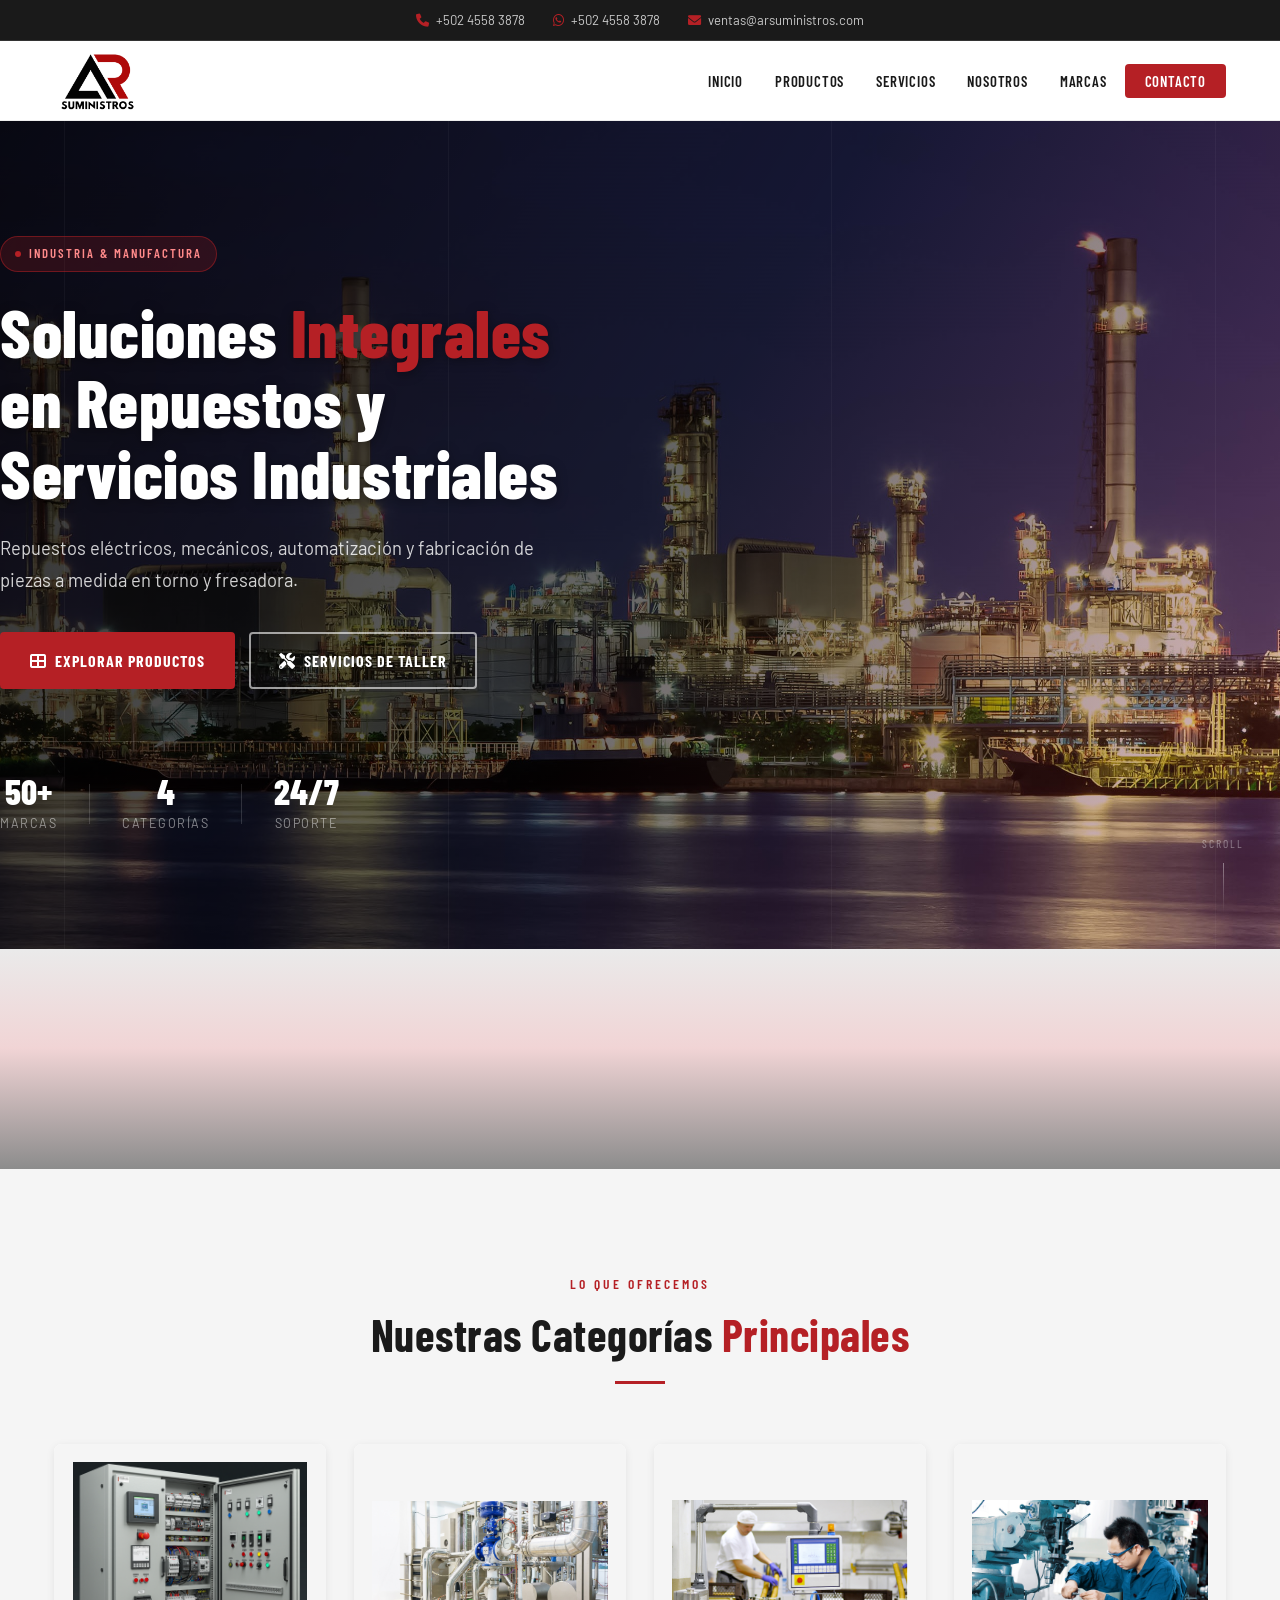
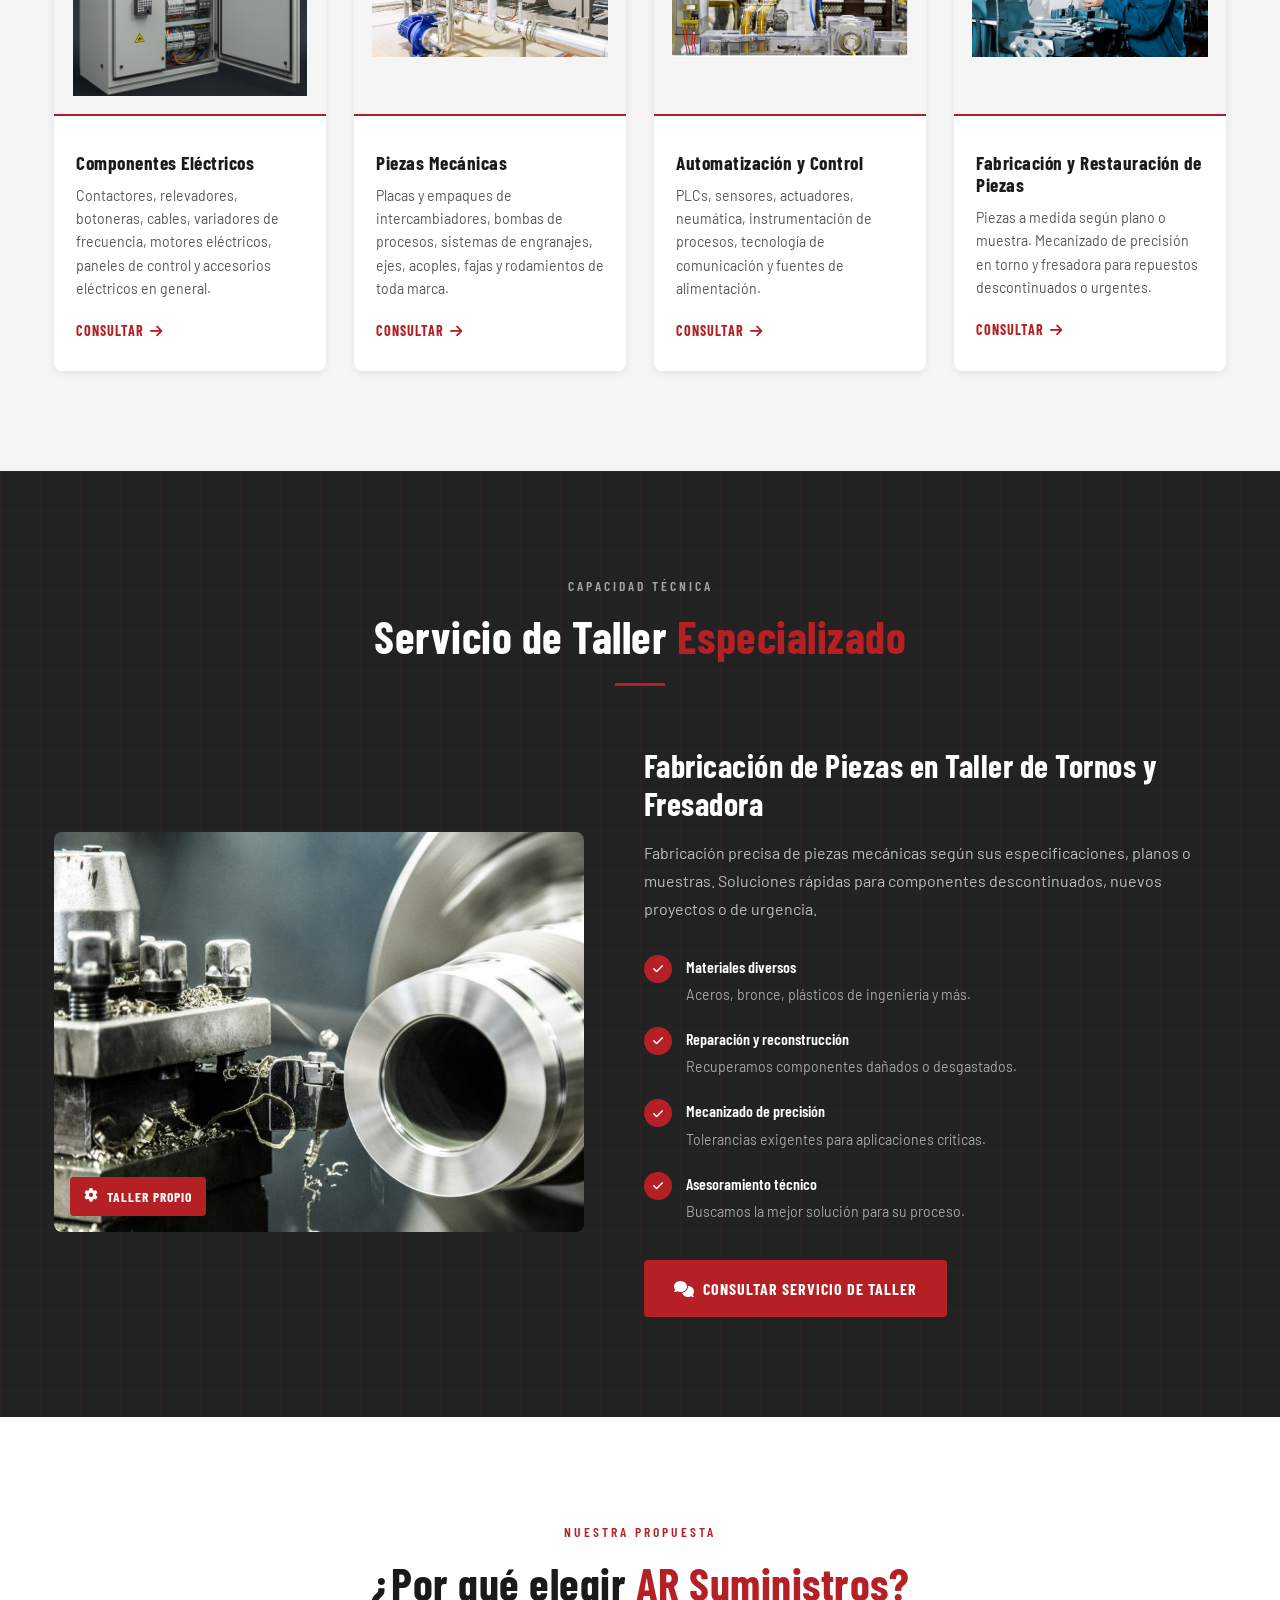
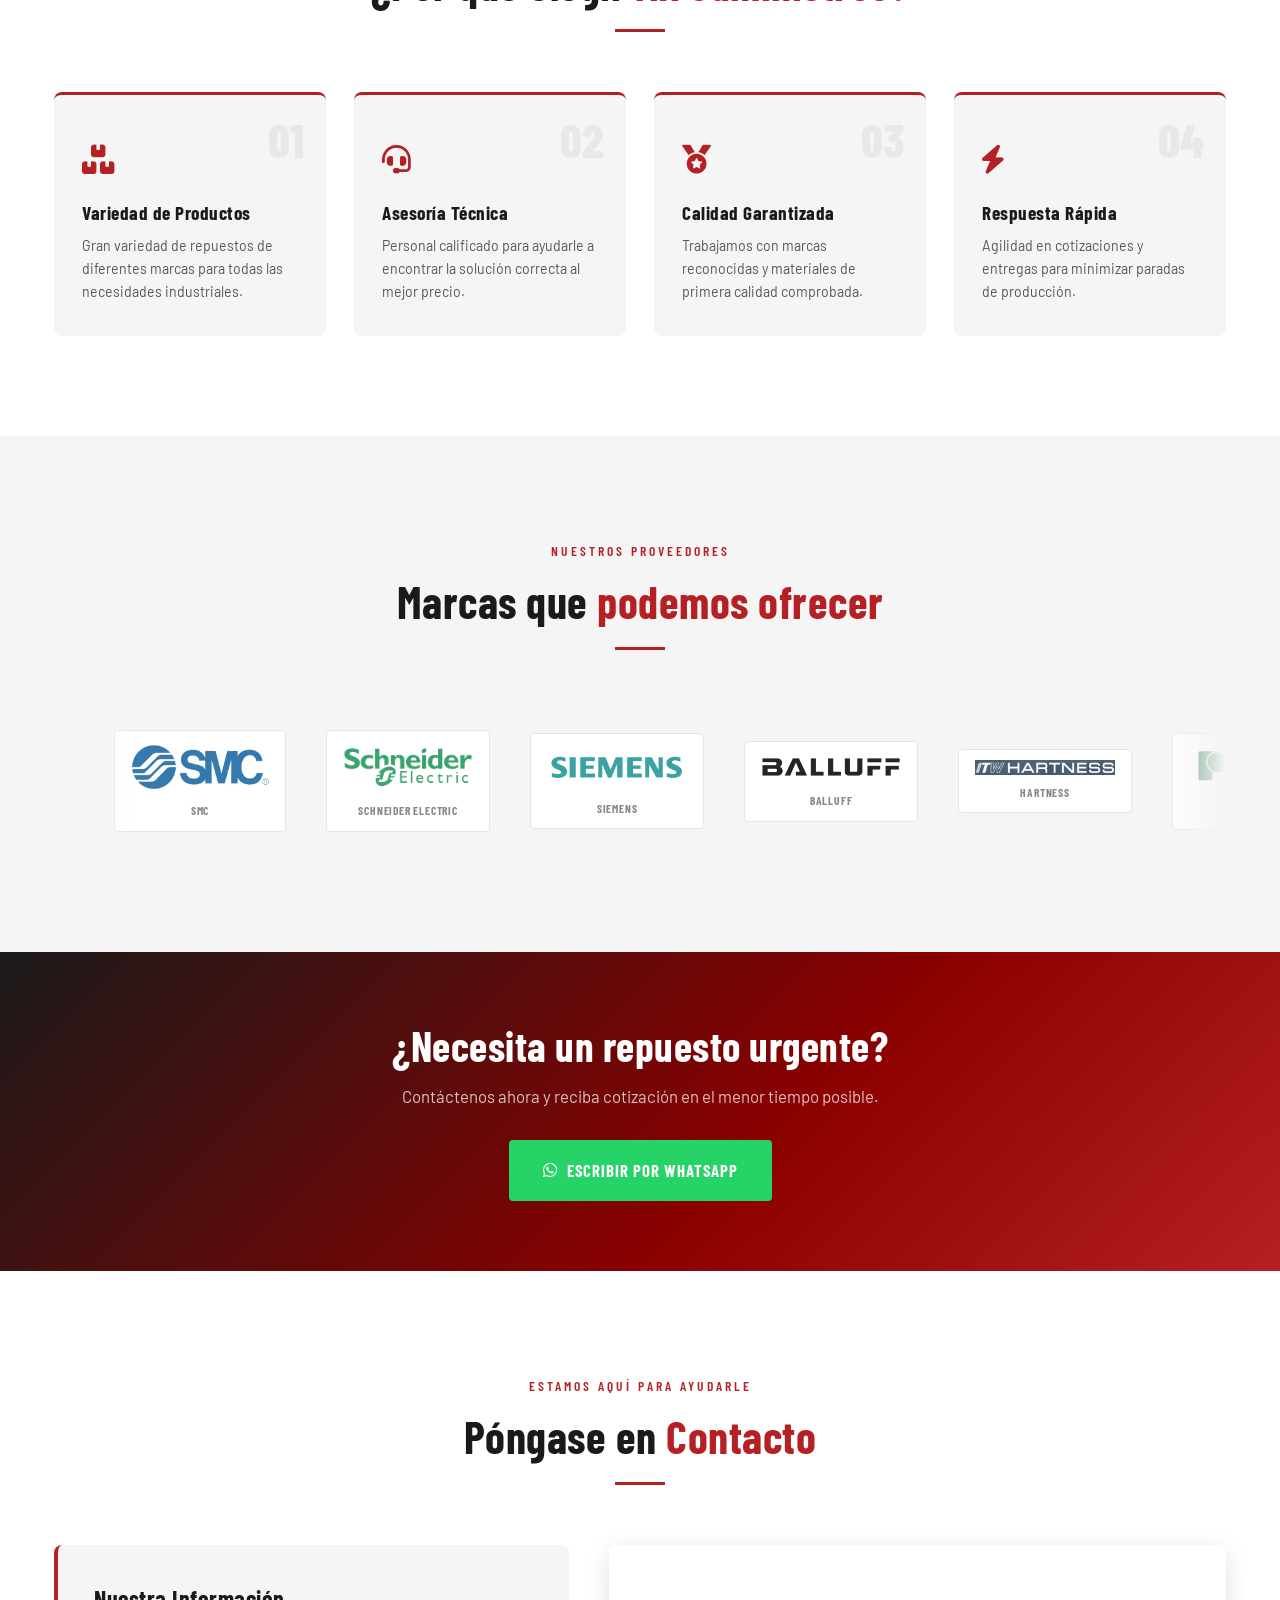
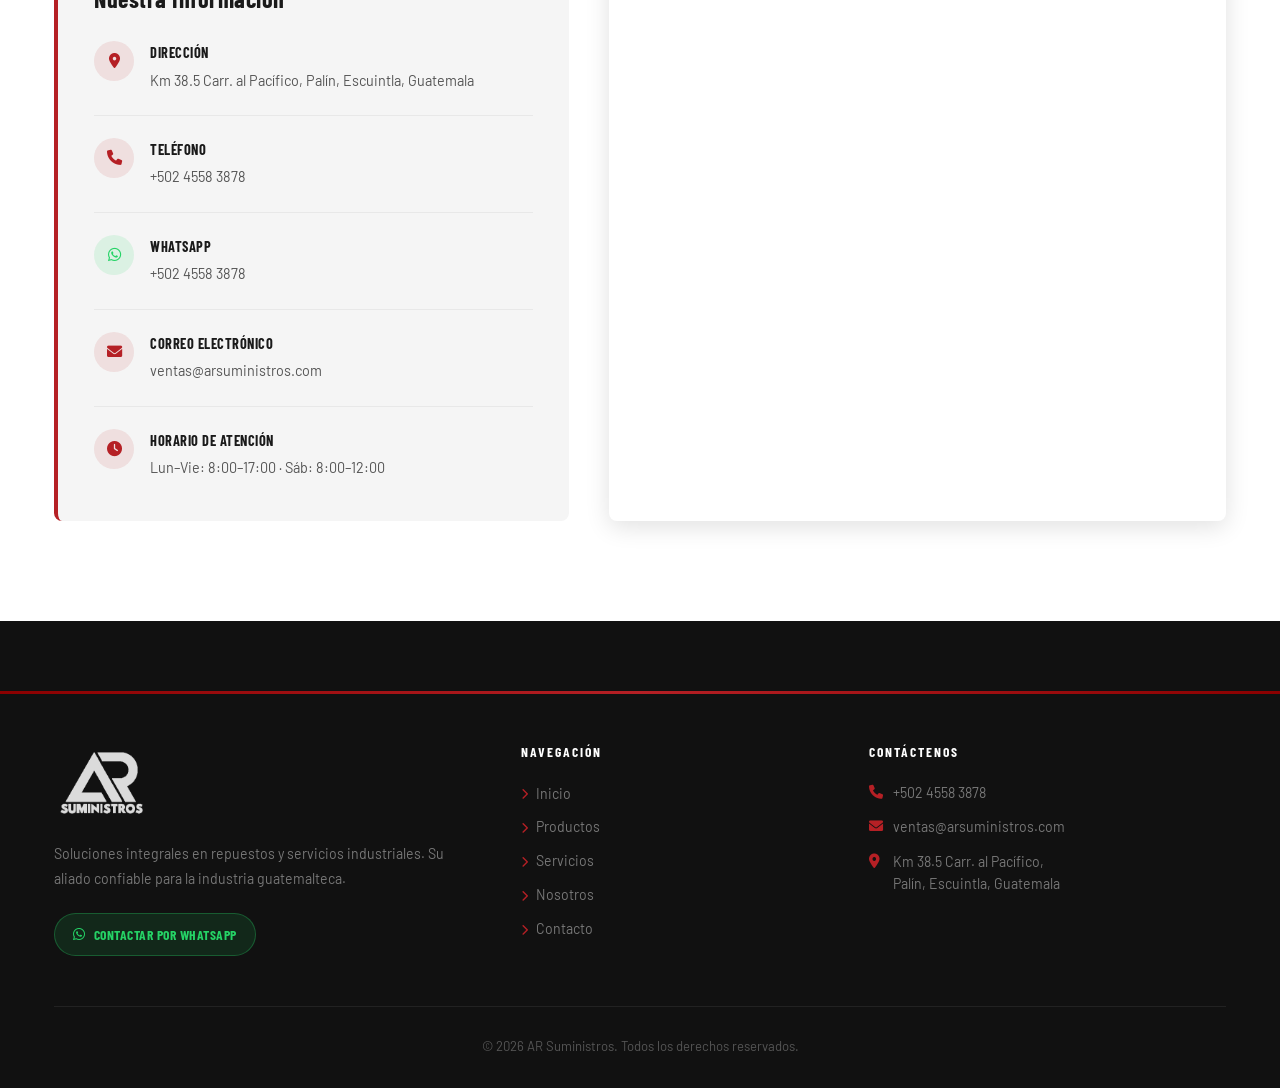
==== commit 06cdfc9e: "Actualización diseño Actualización diseño" ====
--- a/index.html
+++ b/index.html
@@ -7,13 +7,13 @@
     
     <link rel="preconnect" href="https://fonts.googleapis.com">
     <link rel="preconnect" href="https://fonts.gstatic.com" crossorigin>
-    <link href="https://fonts.googleapis.com/css2?family=Open+Sans:wght@400;600;700&display=swap" rel="stylesheet">
-    
+    <link href="https://fonts.googleapis.com/css2?family=Barlow+Condensed:wght@400;600;700;800&family=Barlow:wght@400;500;600&display=swap" rel="stylesheet">
+    <link rel="stylesheet" href="https://cdnjs.cloudflare.com/ajax/libs/font-awesome/6.0.0/css/all.min.css">
     <link rel="stylesheet" href="style.css">
-    <link rel="stylesheet" href="https://cdnjs.cloudflare.com/ajax/libs/font-awesome/6.0.0/css/all.min.css">
-    </head>
+</head>
 <body>
 
+    <!-- TOP BAR -->
     <div class="top-bar">
         <div class="container">
             <span><i class="fas fa-phone"></i> <a href="tel:+50245583878">+502 4558 3878</a></span>
@@ -22,344 +22,428 @@
         </div>
     </div>
 
-    <header class="main-header">
+    <!-- HEADER -->
+    <header class="main-header" id="main-header">
         <div class="container">
             <div class="logo">
                 <a href="index.html">
                     <img src="images/logo-arsuministros.png" alt="Logo AR Suministros">
                 </a>
             </div>
-            <nav class="main-nav">
+            <nav class="main-nav" id="main-nav">
                 <ul>
                     <li><a href="#inicio">Inicio</a></li>
                     <li><a href="#productos">Productos</a></li>
                     <li><a href="#servicios">Servicios</a></li>
                     <li><a href="#nosotros">Nosotros</a></li>
                     <li><a href="#marcas">Marcas</a></li>
-                    <li><a href="#contacto">Contacto</a></li>
+                    <li><a href="#contacto" class="nav-cta">Contacto</a></li>
                 </ul>
             </nav>
-            </div>
+            <button class="mobile-nav-toggle" id="nav-toggle" aria-expanded="false" aria-label="Menú">
+                <span class="icon-bar"></span>
+                <span class="icon-bar"></span>
+                <span class="icon-bar"></span>
+            </button>
+        </div>
     </header>
 
+    <!-- HERO -->
     <section id="inicio" class="hero">
+        <div class="hero-bg-image"></div>
         <div class="hero-overlay"></div>
+        <!-- Decorative grid lines -->
+        <div class="hero-grid-lines">
+            <span></span><span></span><span></span><span></span>
+        </div>
         <div class="hero-content">
-            <h1>Soluciones Integrales en Repuestos y Servicios de Fabricación</h1>
-            <p>Repuestos eléctricos, mecánicos, automatización y servicio especializado de fabricacion de piezas en torno y fresadora.</p>
+            <div class="hero-badge">
+                <span class="badge-dot"></span>
+                Industria &amp; Manufactura
+            </div>
+            <h1>Soluciones <span class="accent">Integrales</span><br>en Repuestos y<br>Servicios Industriales</h1>
+            <p>Repuestos eléctricos, mecánicos, automatización y fabricación de piezas a medida en torno y fresadora.</p>
             <div class="hero-buttons">
-                <a href="#productos" class="btn btn-primary">Explorar Productos</a>
-                <a href="#servicios" class="btn btn-secondary">Servicios de Taller</a>
-            </div>
-        </div>
-    </section>
-
+                <a href="#productos" class="btn btn-primary">
+                    <i class="fas fa-th-large"></i> Explorar Productos
+                </a>
+                <a href="#servicios" class="btn btn-outline">
+                    <i class="fas fa-tools"></i> Servicios de Taller
+                </a>
+            </div>
+            <div class="hero-stats">
+                <div class="stat">
+                    <span class="stat-num">50+</span>
+                    <span class="stat-label">Marcas</span>
+                </div>
+                <div class="stat-divider"></div>
+                <div class="stat">
+                    <span class="stat-num">4</span>
+                    <span class="stat-label">Categorías</span>
+                </div>
+                <div class="stat-divider"></div>
+                <div class="stat">
+                    <span class="stat-num">24/7</span>
+                    <span class="stat-label">Soporte</span>
+                </div>
+            </div>
+        </div>
+        <div class="hero-scroll-hint">
+            <span>Scroll</span>
+            <div class="scroll-line"></div>
+        </div>
+    </section>
+
+    <!-- INDUSTRIAL IMAGE STRIP -->
+    <div class="image-strip">
+        <div class="strip-item" style="background-image: url('images/cat/Repuestos para intercambiadores de calor.png')">
+            <div class="strip-overlay"></div>
+            <span class="strip-label">Repuestos para intercambiadores de calor</span>
+        </div>
+        <div class="strip-item" style="background-image: url('images/cat/Bombas industriales.png')">
+            <div class="strip-overlay"></div>
+            <span class="strip-label">Bombas industriales</span>
+        </div>
+        <div class="strip-item" style="background-image: url('images/cat/Variadores de frecuencia.png')">
+            <div class="strip-overlay"></div>
+            <span class="strip-label">Variadores de frecuencia</span>
+        </div>
+        <div class="strip-item" style="background-image: url('images/cat/Repuestos y equipos Hartness, Polipack, Horix entre otros.png')">
+            <div class="strip-overlay"></div>
+            <span class="strip-label">Repuestos y equipos Hartness, Polipack, Horix entre otros</span>
+        </div>
+        <div class="strip-item" style="background-image: url('images/cat/Válvulería y accesorios.png')">
+            <div class="strip-overlay"></div>
+            <span class="strip-label">Válvulería y accesorios</span>
+        </div>
+    </div>
+
+    <!-- PRODUCTOS -->
     <section id="productos" class="categories-section">
         <div class="container">
-            <h2>Nuestras Categorías Principales</h2>
+            <div class="section-header">
+                <span class="section-label">Lo que ofrecemos</span>
+                <h2>Nuestras Categorías <span class="accent">Principales</span></h2>
+                <div class="section-line"></div>
+            </div>
             <div class="category-grid">
-                <div class="category-item">
-                    <div class="category-icon">
-                        <img src="images/categorias/electrico.png" alt="Componentes Eléctricos">
-                    </div>
-                    <h3>Componentes Eléctricos</h3>
-                    <p>Contactores, relevadores, botoneras, cables, variadores de frecuencia, motores eléctricos, paneles de control, accesorios eléctricos en general.</p>
-                </div>
-                <div class="category-item">
-                    <div class="category-icon">
-                        <img src="images/categorias/mecanico.png" alt="Piezas Mecánicas">
-                    </div>
-                    <h3>Piezas Mecánicas</h3>
-                    <p>Placas y empaques de intercambiadores, Bombas de procesos, sistemas de engranajes, ejes, acoples, fajas para movimientos, rodamientos de todo tipo y marca .</p>
-                </div>
-                <div class="category-item">
-                    <div class="category-icon">
-                        <img src="images/categorias/automatizacion.png" alt="Automatización y Control">
-                    </div>
-                    <h3>Automatización y Control</h3>
-                    <p>PLCs, sensores, actuadores, neumática, instrumentación de procesos, tecnologia de comunicación, fuentes de alimentación.</p>
-                </div>
-                   <div class="category-item">
-                    <div class="category-icon">
-                        <img src="images/categorias/taller.png" alt="Fabricación de piezas en Taller">
-                    </div>
-                    <h3>Fabricación y/o restauración de piezas para repuesto </h3>
-                    <p>Piezas a medida según plano o muestra.</p>
-                </div>
-            </div>
-        </div>
-    </section>
-    
+                <div class="category-item" style="--delay: 0.1s">
+                    <div class="category-img-wrap">
+                        <img src="images/categorias/electrico.png" alt="Componentes Eléctricos" class="category-bg-img">
+                        <div class="category-img-overlay"></div>
+                    </div>
+                    <div class="category-body">
+                        <h3>Componentes Eléctricos</h3>
+                        <p>Contactores, relevadores, botoneras, cables, variadores de frecuencia, motores eléctricos, paneles de control y accesorios eléctricos en general.</p>
+                        <a href="#contacto" class="category-link">Consultar <i class="fas fa-arrow-right"></i></a>
+                    </div>
+                </div>
+
+                <div class="category-item" style="--delay: 0.2s">
+                    <div class="category-img-wrap">
+                        <img src="images/categorias/mecanico.png" alt="Piezas Mecánicas" class="category-bg-img">
+                        <div class="category-img-overlay"></div>
+                    </div>
+                    <div class="category-body">
+                        <h3>Piezas Mecánicas</h3>
+                        <p>Placas y empaques de intercambiadores, bombas de procesos, sistemas de engranajes, ejes, acoples, fajas y rodamientos de toda marca.</p>
+                        <a href="#contacto" class="category-link">Consultar <i class="fas fa-arrow-right"></i></a>
+                    </div>
+                </div>
+
+                <div class="category-item" style="--delay: 0.3s">
+                    <div class="category-img-wrap">
+                        <img src="images/categorias/automatizacion.png" alt="Automatización y Control" class="category-bg-img">
+                        <div class="category-img-overlay"></div>
+                    </div>
+                    <div class="category-body">
+                        <h3>Automatización y Control</h3>
+                        <p>PLCs, sensores, actuadores, neumática, instrumentación de procesos, tecnología de comunicación y fuentes de alimentación.</p>
+                        <a href="#contacto" class="category-link">Consultar <i class="fas fa-arrow-right"></i></a>
+                    </div>
+                </div>
+
+                <div class="category-item" style="--delay: 0.4s">
+                    <div class="category-img-wrap">
+                        <img src="images/categorias/taller.png" alt="Fabricación de piezas en Taller" class="category-bg-img">
+                        <div class="category-img-overlay"></div>
+                    </div>
+                    <div class="category-body">
+                        <h3>Fabricación y Restauración de Piezas</h3>
+                        <p>Piezas a medida según plano o muestra. Mecanizado de precisión en torno y fresadora para repuestos descontinuados o urgentes.</p>
+                        <a href="#contacto" class="category-link">Consultar <i class="fas fa-arrow-right"></i></a>
+                    </div>
+                </div>
+            </div>
+        </div>
+    </section>
+
+    <!-- SERVICIOS -->
+    <section id="servicios" class="services-section">
+        <div class="services-bg"></div>
+        <div class="container">
+            <div class="section-header light">
+                <span class="section-label">Capacidad técnica</span>
+                <h2>Servicio de Taller <span class="accent">Especializado</span></h2>
+                <div class="section-line"></div>
+            </div>
+            <div class="service-layout">
+                <div class="service-images-stack single">
+                    <div class="service-img-main">
+                        <img src="images/taller-torno.jpg" alt="Taller de Tornos AR Suministros">
+                        <div class="service-img-badge">
+                            <i class="fas fa-cog"></i>
+                            <span>Taller Propio</span>
+                        </div>
+                    </div>
+                </div>
+                <div class="service-description">
+                    <h3>Fabricación de Piezas en Taller de Tornos y Fresadora</h3>
+                    <p>Fabricación precisa de piezas mecánicas según sus especificaciones, planos o muestras. Soluciones rápidas para componentes descontinuados, nuevos proyectos o de urgencia.</p>
+                    <ul class="service-list">
+                        <li>
+                            <div class="service-list-icon"><i class="fas fa-check"></i></div>
+                            <div>
+                                <strong>Materiales diversos</strong>
+                                <span>Aceros, bronce, plásticos de ingeniería y más.</span>
+                            </div>
+                        </li>
+                        <li>
+                            <div class="service-list-icon"><i class="fas fa-check"></i></div>
+                            <div>
+                                <strong>Reparación y reconstrucción</strong>
+                                <span>Recuperamos componentes dañados o desgastados.</span>
+                            </div>
+                        </li>
+                        <li>
+                            <div class="service-list-icon"><i class="fas fa-check"></i></div>
+                            <div>
+                                <strong>Mecanizado de precisión</strong>
+                                <span>Tolerancias exigentes para aplicaciones críticas.</span>
+                            </div>
+                        </li>
+                        <li>
+                            <div class="service-list-icon"><i class="fas fa-check"></i></div>
+                            <div>
+                                <strong>Asesoramiento técnico</strong>
+                                <span>Buscamos la mejor solución para su proceso.</span>
+                            </div>
+                        </li>
+                    </ul>
+                    <a href="#contacto" class="btn btn-primary">
+                        <i class="fas fa-comments"></i> Consultar Servicio de Taller
+                    </a>
+                </div>
+            </div>
+        </div>
+    </section>
+
+    <!-- POR QUÉ ELEGIRNOS -->
+    <section id="nosotros" class="why-us-section">
+        <div class="container">
+            <div class="section-header">
+                <span class="section-label">Nuestra propuesta</span>
+                <h2>¿Por qué elegir <span class="accent">AR Suministros?</span></h2>
+                <div class="section-line"></div>
+            </div>
+            <div class="reasons-grid">
+                <div class="reason-item" style="--delay: 0.1s">
+                    <div class="reason-number">01</div>
+                    <div class="reason-icon"><i class="fas fa-boxes"></i></div>
+                    <h3>Variedad de Productos</h3>
+                    <p>Gran variedad de repuestos de diferentes marcas para todas las necesidades industriales.</p>
+                </div>
+                <div class="reason-item" style="--delay: 0.2s">
+                    <div class="reason-number">02</div>
+                    <div class="reason-icon"><i class="fas fa-headset"></i></div>
+                    <h3>Asesoría Técnica</h3>
+                    <p>Personal calificado para ayudarle a encontrar la solución correcta al mejor precio.</p>
+                </div>
+                <div class="reason-item" style="--delay: 0.3s">
+                    <div class="reason-number">03</div>
+                    <div class="reason-icon"><i class="fas fa-medal"></i></div>
+                    <h3>Calidad Garantizada</h3>
+                    <p>Trabajamos con marcas reconocidas y materiales de primera calidad comprobada.</p>
+                </div>
+                <div class="reason-item" style="--delay: 0.4s">
+                    <div class="reason-number">04</div>
+                    <div class="reason-icon"><i class="fas fa-bolt"></i></div>
+                    <h3>Respuesta Rápida</h3>
+                    <p>Agilidad en cotizaciones y entregas para minimizar paradas de producción.</p>
+                </div>
+            </div>
+        </div>
+    </section>
+
+    <!-- MARCAS -->
     <section id="marcas" class="brands-section">
         <div class="container">
-            <h2>Marcas que podemos ofrecer</h2>
-            <div class="brands-logos">
-                <div class="brand-logo-item">
-                   <img src="images/marcas/SMC.png" alt="Logo SMC">
-                </div>
-                <div class="brand-logo-item">
-                   <img src="images/marcas/Schneider-Electric.png" alt="Logo Schneider-Electric">
-                </div>
-                <div class="brand-logo-item">
-                   <img src="images/marcas/Siemens.png" alt="Logo Siemens">
-                </div>
-                <div class="brand-logo-item">
-                   <img src="images/marcas/BALLUFF.png" alt="Logo BALLUFF">
-                </div>
-                <div class="brand-logo-item">
-                   <img src="images/marcas/Hartness.png" alt="Logo Hartness">
-                </div>
-		<div class="brand-logo-item">
-                   <img src="images/marcas/Pobel.png" alt="Logo Pobel">
-		</div>
-                <div class="brand-logo-item">
-                   <img src="images/marcas/SEW.png" alt="Logo SEW">
-                </div>
-		<div class="brand-logo-item">
-                   <img src="images/marcas/Phoenix contact.png" alt="Logo Phoenix contact">
-                </div>
-                <div class="brand-logo-item">
-                   <img src="images/marcas/OHAUS.png" alt="Logo OHAUS">
-                </div>
-                <div class="brand-logo-item">
-                   <img src="images/marcas/SICK.png" alt="Logo SICK">
-                </div>
-                <div class="brand-logo-item">
-                   <img src="images/marcas/TELEMECANIQUE.png" alt="Logo TELEMECANIQUE">
-                </div>
-                <div class="brand-logo-item">
-                   <img src="images/marcas/WIKA.png" alt="Logo WIKA">
-                </div>
-                <div class="brand-logo-item">
-                   <img src="images/marcas/NORDSON.png" alt="Logo NORDSON">
-                </div>
-		<div class="brand-logo-item">
-                   <img src="images/marcas/BEIJER ELECTRONICS.png" alt="Logo BEIJER ELECTRONICS">
-                </div>
- 		<div class="brand-logo-item">
-                   <img src="images/marcas/ABB.png" alt="Logo ABB">
-                </div>
-                <div class="brand-logo-item">
-                   <img src="images/marcas/ASCO.png" alt="Logo ASCO">
-                </div>
-                <div class="brand-logo-item">
-                   <img src="images/marcas/baldor-motors.jpg" alt="Logo baldor-motors">
-                </div>
-                <div class="brand-logo-item">
-                   <img src="images/marcas/OMRON.png" alt="Logo OMRON">
-                </div>
-                <div class="brand-logo-item">
-                   <img src="images/marcas/NIDEC.png" alt="Logo NIDEC">
-                </div>
-                <div class="brand-logo-item">
-                   <img src="images/marcas/Marathon motors.png" alt="Logo Marathon motors">
-                </div>
-		<div class="brand-logo-item">
-                   <img src="images/marcas/LEESON.png" alt="Logo LEESON">
-                </div>
-                <div class="brand-logo-item">
-                   <img src="images/marcas/IFM.png" alt="Logo IFM">
-                </div>
-                <div class="brand-logo-item">
-                   <img src="images/marcas/WEIDMULLER.png" alt="Logo WEIDMULLER">
-                </div>
-                <div class="brand-logo-item">
-                   <img src="images/marcas/MITSIBISHI.png" alt="Logo MITSIBISHI">
-                </div>
-                <div class="brand-logo-item">
-                   <img src="images/marcas/HANNA.png" alt="Logo HANNA">
-                </div>
-                <div class="brand-logo-item">
-                   <img src="images/marcas/weg.png" alt="Logo weg">
-                </div>
-		<div class="brand-logo-item">
-                   <img src="images/marcas/DANFOSS.png" alt="Logo DANFOSS">
-		</div>
-		<div class="brand-logo-item">
-                   <img src="images/marcas/HONEYWELL.png" alt="Logo HONEYWELL">
-                </div>
-                <div class="brand-logo-item">
-                   <img src="images/marcas/BANNER.png" alt="Logo BANNER">
-                </div>
-                <div class="brand-logo-item">
-                   <img src="images/marcas/Microsonic.png" alt="Logo Microsonic">
-                </div>
-                <div class="brand-logo-item">
-                   <img src="images/marcas/VEGA.png" alt="Logo VEGA">
-                </div>
-                <div class="brand-logo-item">
-                   <img src="images/marcas/MURR ELECTRIC.png" alt="Logo MURR ELECTRIC">
-                </div>
-                <div class="brand-logo-item">
-                   <img src="images/marcas/LOVATO ELECTRIC.png" alt="Logo LOVATO ELECTRIC">
-                </div>
-		<div class="brand-logo-item">
-                   <img src="images/marcas/ASHCROFT.png" alt="Logo ASHCROFT">
-		</div>
-		<div class="brand-logo-item">
-                   <img src="images/marcas/Winters.png" alt="Logo Winters">
-		</div>
-		<div class="brand-logo-item">
-                   <img src="images/marcas/lapp.png" alt="Logo lapp">
-		</div>
-                <div class="brand-logo-item">
-                   <img src="images/marcas/SKF.png" alt="Logo SKF">
-                </div>
-		<div class="brand-logo-item">
-                   <img src="images/marcas/NTN.png" alt="Logo NTN">
-		</div>
-		<div class="brand-logo-item">
-                   <img src="images/marcas/Timken.png" alt="Logo Timken">
-                </div>
-                <div class="brand-logo-item">
-                   <img src="images/marcas/Koyo.png" alt="Logo Koyo">
-                </div>
-                <div class="brand-logo-item">
-                   <img src="images/marcas/MCGILL.png" alt="Logo MCGILL">
-                </div>
-                <div class="brand-logo-item">
-                   <img src="images/marcas/INA.png" alt="Logo INA">
-                </div>
-                <div class="brand-logo-item">
-                   <img src="images/marcas/FAG.png" alt="Logo FAG">
-                </div>
-                <div class="brand-logo-item">
-                   <img src="images/marcas/NSK.png" alt="Logo NSK">
-                </div>
-		<div class="brand-logo-item">
-                   <img src="images/marcas/Jason Industrial.png" alt="Logo Jason Industrial">
-		</div>
-		<div class="brand-logo-item">
-                   <img src="images/marcas/Martin.png" alt="Logo Martin">
-		</div>
-		<div class="brand-logo-item">
-                   <img src="images/marcas/TB WOODS.png" alt="Logo TB WOODS">
-		</div>
-		<div class="brand-logo-item">
-                   <img src="images/marcas/LOVEJOY.png" alt="Logo LOVEJOY">
-		</div>
-		<div class="brand-logo-item">
-                   <img src="images/marcas/SEALMASTER.png" alt="Logo SEALMASTER">
-		</div>
-                <div class="brand-logo-item">
-                   <img src="images/marcas/Alfa Laval.png" alt="Logo Alfa Laval">
-                </div>
-                <div class="brand-logo-item">
-                   <img src="images/marcas/GEA.png" alt="Logo GEA">
-                </div>
-                <div class="brand-logo-item">
-                   <img src="images/marcas/Tranter.png" alt="Logo Tranter">
-                </div>
-		<div class="brand-logo-item">
-                   <img src="images/marcas/APV.png" alt="Logo APV">
-		</div>
-		<div class="brand-logo-item">
-                   <img src="images/marcas/Sondex.png" alt="Logo Sondex">
-		</div>
-		<div class="brand-logo-item">
-                   <img src="images/marcas/API.png" alt="Logo API">
-		</div>
-		<div class="brand-logo-item">
-                   <img src="images/marcas/MUELLER.png" alt="Logo MUELLER">
-		</div>
-		<div class="brand-logo-item">
-                   <img src="images/marcas/VICARB.png" alt="Logo VICARB">
-                </div>
-            </div>
-        </div>
-    </section>
-    <section id="servicios" class="featured-services-section">
-        <div class="container">
-             <h2>Servicio de Taller Especializado</h2>
-             <div class="service-item">
-                 <div class="service-image">
-                     <img src="images/taller-torno.jpg" alt="Taller de Tornos AR Suministros">
-                 </div>
-                 <div class="service-description">
-                     <h3>Fabricación de Piezas en Taller de Tornos</h3>
-                     <p>Contamos con fabricación precisa de piezas mecánicas según sus especificaciones, planos o muestras. Soluciones rápidas para componentes descontinuados, nuevos proyectos o de urgencia.</p>
-                     <ul>
-                         <li><i class="fas fa-check-circle"></i> Fabricación en diversos materiales (aceros, bronce, plásticos de ingeniería).</li>
-                         <li><i class="fas fa-check-circle"></i> Reparación y reconstrucción de componentes.</li>
-                         <li><i class="fas fa-check-circle"></i> Mecanizado de precisión.</li>
-                         <li><i class="fas fa-check-circle"></i> Asesoramiento técnico para la mejor solución.</li>
-                     </ul>
-                     <a href="#contacto" class="btn btn-primary">Consultar Servicio de Taller</a>
-                 </div>
-             </div>
-        </div>
-    </section>
-
-    <section id="nosotros" class="why-us-section">
-        <div class="container">
-            <h2>¿Por qué elegir AR Suministros?</h2>
-            <div class="reasons-grid">
-                <div class="reason-item">
-                    <div class="reason-icon"><i class="fas fa-boxes fa-2x"></i></div>
-                    <h3>Variedad de productos</h3>
-                    <p>Ofrecemos una gran variedad de repuestos de diferentes marcas.</p>
-                </div>
-                <div class="reason-item">
-                    <div class="reason-icon"><i class="fas fa-headset fa-2x"></i></div>
-                    <h3>Asesoría Técnica</h3>
-                    <p>Personal calificado para ayudarle a encontrar la solución correcta.</p>
-                </div>
-                <div class="reason-item">
-                    <div class="reason-icon"><i class="fas fa-check-circle fa-2x"></i></div>
-                    <h3>Calidad Garantizada</h3>
-                    <p>Trabajamos repuestos en marcas reconocidas y materiales de primera.</p>
-                </div>
-                <div class="reason-item">
-                    <div class="reason-icon"><i class="fas fa-shipping-fast fa-2x"></i></div>
-                    <h3>Respuesta Rápida</h3>
-                    <p>Agilidad en cotizaciones y entregas para minimizar paradas.</p>
-                </div>
-            </div>
-        </div>
-    </section>
-
+            <div class="section-header">
+                <span class="section-label">Nuestros proveedores</span>
+                <h2>Marcas que <span class="accent">podemos ofrecer</span></h2>
+                <div class="section-line"></div>
+            </div>
+            <div class="brands-track-wrap">
+                <div class="brands-fade-left"></div>
+                <div class="brands-fade-right"></div>
+                <div class="brands-logos" id="brands-logos">
+                    <div class="brand-logo-item"><img src="images/marcas/SMC.png" alt="Repuestos SMC Guatemala"><span class="brand-name">SMC</span></div>
+                    <div class="brand-logo-item"><img src="images/marcas/Schneider-Electric.png" alt="Repuestos Schneider Electric Guatemala"><span class="brand-name">Schneider Electric</span></div>
+                    <div class="brand-logo-item"><img src="images/marcas/Siemens.png" alt="Repuestos Siemens Guatemala"><span class="brand-name">Siemens</span></div>
+                    <div class="brand-logo-item"><img src="images/marcas/BALLUFF.png" alt="Repuestos BALLUFF Guatemala"><span class="brand-name">Balluff</span></div>
+                    <div class="brand-logo-item"><img src="images/marcas/Hartness.png" alt="Repuestos Hartness Guatemala"><span class="brand-name">Hartness</span></div>
+                    <div class="brand-logo-item"><img src="images/marcas/Pobel.png" alt="Repuestos Pobel Guatemala"><span class="brand-name">Pobel</span></div>
+                    <div class="brand-logo-item"><img src="images/marcas/SEW.png" alt="Repuestos SEW Guatemala"><span class="brand-name">SEW</span></div>
+                    <div class="brand-logo-item"><img src="images/marcas/Phoenix contact.png" alt="Repuestos Phoenix Contact Guatemala"><span class="brand-name">Phoenix Contact</span></div>
+                    <div class="brand-logo-item"><img src="images/marcas/OHAUS.png" alt="Repuestos OHAUS Guatemala"><span class="brand-name">Ohaus</span></div>
+                    <div class="brand-logo-item"><img src="images/marcas/SICK.png" alt="Repuestos SICK Guatemala"><span class="brand-name">SICK</span></div>
+                    <div class="brand-logo-item"><img src="images/marcas/TELEMECANIQUE.png" alt="Repuestos Telemecanique Guatemala"><span class="brand-name">Telemecanique</span></div>
+                    <div class="brand-logo-item"><img src="images/marcas/WIKA.png" alt="Repuestos WIKA Guatemala"><span class="brand-name">WIKA</span></div>
+                    <div class="brand-logo-item"><img src="images/marcas/NORDSON.png" alt="Repuestos NORDSON Guatemala"><span class="brand-name">Nordson</span></div>
+                    <div class="brand-logo-item"><img src="images/marcas/BEIJER ELECTRONICS.png" alt="Repuestos Beijer Electronics Guatemala"><span class="brand-name">Beijer Electronics</span></div>
+                    <div class="brand-logo-item"><img src="images/marcas/ABB.png" alt="Repuestos ABB Guatemala"><span class="brand-name">ABB</span></div>
+                    <div class="brand-logo-item"><img src="images/marcas/ASCO.png" alt="Repuestos ASCO Guatemala"><span class="brand-name">ASCO</span></div>
+                    <div class="brand-logo-item"><img src="images/marcas/baldor-motors.jpg" alt="Repuestos Baldor Motors Guatemala"><span class="brand-name">Baldor Motors</span></div>
+                    <div class="brand-logo-item"><img src="images/marcas/OMRON.png" alt="Repuestos OMRON Guatemala"><span class="brand-name">Omron</span></div>
+                    <div class="brand-logo-item"><img src="images/marcas/NIDEC.png" alt="Repuestos NIDEC Guatemala"><span class="brand-name">Nidec</span></div>
+                    <div class="brand-logo-item"><img src="images/marcas/Marathon motors.png" alt="Repuestos Marathon Motors Guatemala"><span class="brand-name">Marathon Motors</span></div>
+                    <div class="brand-logo-item"><img src="images/marcas/LEESON.png" alt="Repuestos LEESON Guatemala"><span class="brand-name">Leeson</span></div>
+                    <div class="brand-logo-item"><img src="images/marcas/IFM.png" alt="Repuestos IFM Guatemala"><span class="brand-name">IFM</span></div>
+                    <div class="brand-logo-item"><img src="images/marcas/WEIDMULLER.png" alt="Repuestos Weidmuller Guatemala"><span class="brand-name">Weidmüller</span></div>
+                    <div class="brand-logo-item"><img src="images/marcas/MITSIBISHI.png" alt="Repuestos Mitsubishi Guatemala"><span class="brand-name">Mitsubishi</span></div>
+                    <div class="brand-logo-item"><img src="images/marcas/HANNA.png" alt="Repuestos Hanna Instruments Guatemala"><span class="brand-name">Hanna</span></div>
+                    <div class="brand-logo-item"><img src="images/marcas/weg.png" alt="Repuestos WEG Guatemala"><span class="brand-name">WEG</span></div>
+                    <div class="brand-logo-item"><img src="images/marcas/DANFOSS.png" alt="Repuestos Danfoss Guatemala"><span class="brand-name">Danfoss</span></div>
+                    <div class="brand-logo-item"><img src="images/marcas/HONEYWELL.png" alt="Repuestos Honeywell Guatemala"><span class="brand-name">Honeywell</span></div>
+                    <div class="brand-logo-item"><img src="images/marcas/BANNER.png" alt="Repuestos Banner Engineering Guatemala"><span class="brand-name">Banner</span></div>
+                    <div class="brand-logo-item"><img src="images/marcas/Microsonic.png" alt="Repuestos Microsonic Guatemala"><span class="brand-name">Microsonic</span></div>
+                    <div class="brand-logo-item"><img src="images/marcas/VEGA.png" alt="Repuestos VEGA Guatemala"><span class="brand-name">VEGA</span></div>
+                    <div class="brand-logo-item"><img src="images/marcas/MURR ELECTRIC.png" alt="Repuestos Murr Electric Guatemala"><span class="brand-name">Murr Electric</span></div>
+                    <div class="brand-logo-item"><img src="images/marcas/LOVATO ELECTRIC.png" alt="Repuestos Lovato Electric Guatemala"><span class="brand-name">Lovato Electric</span></div>
+                    <div class="brand-logo-item"><img src="images/marcas/ASHCROFT.png" alt="Repuestos Ashcroft Guatemala"><span class="brand-name">Ashcroft</span></div>
+                    <div class="brand-logo-item"><img src="images/marcas/Winters.png" alt="Repuestos Winters Guatemala"><span class="brand-name">Winters</span></div>
+                    <div class="brand-logo-item"><img src="images/marcas/lapp.png" alt="Repuestos LAPP Guatemala"><span class="brand-name">LAPP</span></div>
+                    <div class="brand-logo-item"><img src="images/marcas/SKF.png" alt="Rodamientos SKF Guatemala"><span class="brand-name">SKF</span></div>
+                    <div class="brand-logo-item"><img src="images/marcas/NTN.png" alt="Rodamientos NTN Guatemala"><span class="brand-name">NTN</span></div>
+                    <div class="brand-logo-item"><img src="images/marcas/Timken.png" alt="Rodamientos Timken Guatemala"><span class="brand-name">Timken</span></div>
+                    <div class="brand-logo-item"><img src="images/marcas/Koyo.png" alt="Rodamientos Koyo Guatemala"><span class="brand-name">Koyo</span></div>
+                    <div class="brand-logo-item"><img src="images/marcas/MCGILL.png" alt="Rodamientos McGill Guatemala"><span class="brand-name">McGill</span></div>
+                    <div class="brand-logo-item"><img src="images/marcas/INA.png" alt="Rodamientos INA Guatemala"><span class="brand-name">INA</span></div>
+                    <div class="brand-logo-item"><img src="images/marcas/FAG.png" alt="Rodamientos FAG Guatemala"><span class="brand-name">FAG</span></div>
+                    <div class="brand-logo-item"><img src="images/marcas/NSK.png" alt="Rodamientos NSK Guatemala"><span class="brand-name">NSK</span></div>
+                    <div class="brand-logo-item"><img src="images/marcas/Jason Industrial.png" alt="Repuestos Jason Industrial Guatemala"><span class="brand-name">Jason Industrial</span></div>
+                    <div class="brand-logo-item"><img src="images/marcas/Martin.png" alt="Repuestos Martin Guatemala"><span class="brand-name">Martin</span></div>
+                    <div class="brand-logo-item"><img src="images/marcas/TB WOODS.png" alt="Repuestos TB Woods Guatemala"><span class="brand-name">TB Woods</span></div>
+                    <div class="brand-logo-item"><img src="images/marcas/LOVEJOY.png" alt="Repuestos Lovejoy Guatemala"><span class="brand-name">Lovejoy</span></div>
+                    <div class="brand-logo-item"><img src="images/marcas/SEALMASTER.png" alt="Repuestos Sealmaster Guatemala"><span class="brand-name">Sealmaster</span></div>
+                    <div class="brand-logo-item"><img src="images/marcas/Alfa Laval.png" alt="Repuestos Alfa Laval Guatemala"><span class="brand-name">Alfa Laval</span></div>
+                    <div class="brand-logo-item"><img src="images/marcas/GEA.png" alt="Repuestos GEA Guatemala"><span class="brand-name">GEA</span></div>
+                    <div class="brand-logo-item"><img src="images/marcas/Tranter.png" alt="Repuestos Tranter Guatemala"><span class="brand-name">Tranter</span></div>
+                    <div class="brand-logo-item"><img src="images/marcas/APV.png" alt="Repuestos APV Guatemala"><span class="brand-name">APV</span></div>
+                    <div class="brand-logo-item"><img src="images/marcas/Sondex.png" alt="Repuestos Sondex Guatemala"><span class="brand-name">Sondex</span></div>
+                    <div class="brand-logo-item"><img src="images/marcas/API.png" alt="Repuestos API Guatemala"><span class="brand-name">API</span></div>
+                    <div class="brand-logo-item"><img src="images/marcas/MUELLER.png" alt="Repuestos Mueller Guatemala"><span class="brand-name">Mueller</span></div>
+                    <div class="brand-logo-item"><img src="images/marcas/VICARB.png" alt="Repuestos Vicarb Guatemala"><span class="brand-name">Vicarb</span></div>
+                </div>
+            </div>
+        </div>
+    </section>
+
+    <!-- CTA BANNER -->
+    <div class="cta-banner">
+        <div class="cta-banner-bg"></div>
+        <div class="container">
+            <div class="cta-content">
+                <h2>¿Necesita un repuesto urgente?</h2>
+                <p>Contáctenos ahora y reciba cotización en el menor tiempo posible.</p>
+                <a href="https://wa.me/50245583878" target="_blank" class="btn btn-whatsapp">
+                    <i class="fab fa-whatsapp"></i> Escribir por WhatsApp
+                </a>
+            </div>
+        </div>
+    </div>
+
+    <!-- CONTACTO -->
     <section id="contacto" class="contact-section">
         <div class="container">
-            <h2>Contacto</h2>
-            <p class="contact-intro">¿Necesita un repuesto urgente o una pieza a medida? ¡Contáctenos ahora!</p>
+            <div class="section-header">
+                <span class="section-label">Estamos aquí para ayudarle</span>
+                <h2>Póngase en <span class="accent">Contacto</span></h2>
+                <div class="section-line"></div>
+            </div>
             <div class="contact-grid">
                 <div class="contact-details">
                     <h3>Nuestra Información</h3>
-                    <p><i class="fas fa-map-marker-alt"></i> Dirección: Km 38.5 Carr. al Pacífico, Palín, Escuintla, Guatemala</p>
-                    <p><i class="fas fa-phone"></i> Teléfono: <a href="tel:+50245583878">+502 4558 3878</a></p>
-                    <p><i class="fab fa-whatsapp"></i> WhatsApp: <a href="https://wa.me/50245583878" target="_blank">+502 4558 3878</a></p>
-                    <p><i class="fas fa-envelope"></i> Correo: <a href="mailto:ventas@arsuministros.com">ventas@arsuministros.com</a></p>
-                    <p><i class="fas fa-clock"></i> Horario: Lunes a Viernes de 8:00 a 17:00, Sábados 8:00 a 12:00</p>
+                    <div class="contact-item">
+                        <div class="contact-icon"><i class="fas fa-map-marker-alt"></i></div>
+                        <div>
+                            <strong>Dirección</strong>
+                            <span>Km 38.5 Carr. al Pacífico, Palín, Escuintla, Guatemala</span>
+                        </div>
+                    </div>
+                    <div class="contact-item">
+                        <div class="contact-icon"><i class="fas fa-phone"></i></div>
+                        <div>
+                            <strong>Teléfono</strong>
+                            <a href="tel:+50245583878">+502 4558 3878</a>
+                        </div>
+                    </div>
+                    <div class="contact-item">
+                        <div class="contact-icon whatsapp"><i class="fab fa-whatsapp"></i></div>
+                        <div>
+                            <strong>WhatsApp</strong>
+                            <a href="https://wa.me/50245583878" target="_blank">+502 4558 3878</a>
+                        </div>
+                    </div>
+                    <div class="contact-item">
+                        <div class="contact-icon"><i class="fas fa-envelope"></i></div>
+                        <div>
+                            <strong>Correo Electrónico</strong>
+                            <a href="mailto:ventas@arsuministros.com">ventas@arsuministros.com</a>
+                        </div>
+                    </div>
+                    <div class="contact-item">
+                        <div class="contact-icon"><i class="fas fa-clock"></i></div>
+                        <div>
+                            <strong>Horario de Atención</strong>
+                            <span>Lun–Vie: 8:00–17:00 · Sáb: 8:00–12:00</span>
+                        </div>
+                    </div>
                 </div>
                 <div class="contact-map">
-                    <iframe src="https://www.google.com/maps/embed?pb=!1m18!1m12!1m3!1d3861.951090390996!2d-90.69975868516007!3d14.40464798985183!2m3!1f0!2f0!3f0!3m2!1i1024!2i768!4f13.1!3m3!1m2!1s0x85891f7a3a3b807d%3A0x6c6f7e2d1b3e4a5a!2sCarr.%20al%20Pac%C3%ADfico%2C%20Pal%C3%ADn!5e0!3m2!1ses!2sgt!4v1678886400000!5m2!1ses!2sgt" width="100%" height="350" style="border:0;" allowfullscreen="" loading="lazy" referrerpolicy="no-referrer-when-downgrade" title="Ubicación de AR Suministros"></iframe>
-                </div>
-            </div>
-        </div>
-    </section>
-
+                    <iframe src="https://www.google.com/maps/embed?pb=!1m18!1m12!1m3!1d3861.951090390996!2d-90.69975868516007!3d14.40464798985183!2m3!1f0!2f0!3f0!3m2!1i1024!2i768!4f13.1!3m3!1m2!1s0x85891f7a3a3b807d%3A0x6c6f7e2d1b3e4a5a!2sCarr.%20al%20Pac%C3%ADfico%2C%20Pal%C3%ADn!5e0!3m2!1ses!2sgt!4v1678886400000!5m2!1ses!2sgt" width="100%" height="100%" style="border:0;" allowfullscreen="" loading="lazy" referrerpolicy="no-referrer-when-downgrade" title="Ubicación AR Suministros"></iframe>
+                </div>
+            </div>
+        </div>
+    </section>
+
+    <!-- FOOTER -->
     <footer class="site-footer">
+        <div class="footer-top-accent"></div>
         <div class="container">
             <div class="footer-content">
                 <div class="footer-about">
-                    <img src="images/logo-arsuministros-footer.png" alt="Logo AR Suministros Pie de Página" class="footer-logo-img">
-                    <p>Soluciones integrales en repuestos y servicios industriales. Su aliado confiable para la industria.</p>
+                    <img src="images/logo-arsuministros-footer.png" alt="AR Suministros" class="footer-logo-img">
+                    <p>Soluciones integrales en repuestos y servicios industriales. Su aliado confiable para la industria guatemalteca.</p>
+                    <a href="https://wa.me/50245583878" class="footer-whatsapp-btn" target="_blank">
+                        <i class="fab fa-whatsapp"></i> Contactar por WhatsApp
+                    </a>
                 </div>
                 <div class="footer-links-column">
-                    <h4>Enlaces Rápidos</h4>
+                    <h4>Navegación</h4>
                     <ul>
-                        <li><a href="#inicio">Inicio</a></li>
-                        <li><a href="#productos">Productos</a></li>
-                        <li><a href="#servicios">Servicios</a></li>
-                        <li><a href="#nosotros">Nosotros</a></li>
-                        <li><a href="#contacto">Contacto</a></li>
+                        <li><a href="#inicio"><i class="fas fa-chevron-right"></i> Inicio</a></li>
+                        <li><a href="#productos"><i class="fas fa-chevron-right"></i> Productos</a></li>
+                        <li><a href="#servicios"><i class="fas fa-chevron-right"></i> Servicios</a></li>
+                        <li><a href="#nosotros"><i class="fas fa-chevron-right"></i> Nosotros</a></li>
+                        <li><a href="#contacto"><i class="fas fa-chevron-right"></i> Contacto</a></li>
                     </ul>
                 </div>
                 <div class="footer-contact-info">
                     <h4>Contáctenos</h4>
                     <p><i class="fas fa-phone"></i> <a href="tel:+50245583878">+502 4558 3878</a></p>
                     <p><i class="fas fa-envelope"></i> <a href="mailto:ventas@arsuministros.com">ventas@arsuministros.com</a></p>
-                    <p><i class="fas fa-map-marker-alt"></i> Km 38.5 Carr. al Pacífico, Palín, Escuintla, Guatemala</p>
+                    <p><i class="fas fa-map-marker-alt"></i> Km 38.5 Carr. al Pacífico,<br>Palín, Escuintla, Guatemala</p>
                 </div>
             </div>
             <div class="footer-bottom">
@@ -368,5 +452,31 @@
         </div>
     </footer>
 
+    <script>
+        // Mobile nav toggle
+        const toggle = document.getElementById('nav-toggle');
+        const nav = document.getElementById('main-nav');
+        toggle.addEventListener('click', () => {
+            const expanded = toggle.getAttribute('aria-expanded') === 'true';
+            toggle.setAttribute('aria-expanded', !expanded);
+            nav.setAttribute('data-visible', !expanded);
+        });
+
+        // Sticky header shrink on scroll
+        const header = document.getElementById('main-header');
+        window.addEventListener('scroll', () => {
+            header.classList.toggle('scrolled', window.scrollY > 60);
+        });
+
+        // Reveal on scroll
+        const observer = new IntersectionObserver((entries) => {
+            entries.forEach(e => {
+                if (e.isIntersecting) {
+                    e.target.classList.add('visible');
+                }
+            });
+        }, { threshold: 0.1 });
+        document.querySelectorAll('.category-item, .reason-item').forEach(el => observer.observe(el));
+    </script>
 </body>
-</html>+</html>
--- a/style.css
+++ b/style.css
@@ -1,187 +1,183 @@
-/* === Variables CSS Alineadas con el Logo === */
+/* =============================================
+   AR SUMINISTROS — DISEÑO MODERNO INDUSTRIAL
+   ============================================= */
+
 :root {
-    /* Colores principales del logo AR Suministros */
-    --brand-primary-dark: #1A1A1A; /* Negro/Gris muy oscuro del logo (para texto principal, elementos base) */
-    --brand-accent-red: #B52025;   /* Rojo oscuro del logo (para CTAs, iconos, highlights) */
-    
-    /* Colores secundarios y neutrales */
-    --brand-secondary-red-lighter: #D32F2F; /* Un rojo un poco más claro para hovers o variaciones */
-    --text-dark: #212529;      /* Casi negro para la mayoría del texto */
-    --text-medium: #495057;    /* Gris medio para texto secundario */
-    --text-light: #f8f9fa;     /* Para texto sobre fondos oscuros */
-    --text-on-accent: #ffffff; /* Texto blanco sobre el rojo de acento */
-
-    --bg-body: #ffffff;
-    --bg-light-gray: #f8f9fa;  /* Gris muy claro para fondos de sección alternos */
-    --bg-medium-gray: #e9ecef; /* Gris un poco más oscuro para elementos sutiles */
-    --bg-footer: #1A1D24;    /* Un gris muy oscuro, casi negro, para el footer */
-
-    --border-color: #dee2e6;     /* Borde gris claro estándar */
-    --border-radius-soft: 6px;
-    --border-radius-medium: 8px;
-
-    --shadow-sm: 0 2px 4px rgba(0, 0, 0, 0.04); /* Sombras más sutiles */
-    --shadow-md: 0 4px 8px rgba(0, 0, 0, 0.06);
-    --shadow-lg: 0 10px 20px rgba(0, 0, 0, 0.08);
-
-    --font-primary: 'Open Sans', sans-serif;
-    --header-height: 115px;
-}
-
-/* === Reseteo Básico y Estilos Globales === */
-* {
-    box-sizing: border-box;
-    margin: 0;
-    padding: 0;
-}
-
-html {
-    scroll-behavior: smooth;
-    scroll-padding-top: calc(var(--header-height) + 20px);
-}
-
+    --red: #B52025;
+    --red-dark: #8B0000;
+    --red-light: #D32F2F;
+    --black: #0D0D0D;
+    --dark: #1A1A1A;
+    --dark2: #222222;
+    --gray-dark: #333333;
+    --gray: #555555;
+    --gray-mid: #888888;
+    --gray-light: #C8C8C8;
+    --off-white: #F5F5F5;
+    --white: #FFFFFF;
+    --footer-bg: #111111;
+
+    --font-display: 'Barlow Condensed', sans-serif;
+    --font-body: 'Barlow', sans-serif;
+
+    --header-height: 80px;
+    --radius: 4px;
+    --radius-md: 8px;
+
+    --shadow-sm: 0 2px 8px rgba(0,0,0,0.08);
+    --shadow-md: 0 6px 24px rgba(0,0,0,0.12);
+    --shadow-lg: 0 16px 48px rgba(0,0,0,0.18);
+    --shadow-red: 0 8px 24px rgba(181,32,37,0.3);
+}
+
+/* ---- RESET ---- */
+*, *::before, *::after { box-sizing: border-box; margin: 0; padding: 0; }
+html { scroll-behavior: smooth; scroll-padding-top: calc(var(--header-height) + 10px); }
 body {
-    font-family: var(--font-primary);
+    font-family: var(--font-body);
+    font-size: 16px;
     line-height: 1.7;
-    color: var(--text-dark);
-    background-color: var(--bg-body);
-    font-size: 16px;
+    color: var(--dark);
+    background: var(--white);
     -webkit-font-smoothing: antialiased;
-    -moz-osx-font-smoothing: grayscale;
-}
+}
+img { max-width: 100%; height: auto; display: block; }
+ul { list-style: none; }
+a { color: var(--red); text-decoration: none; transition: color 0.2s; }
+a:hover { color: var(--red-light); }
 
 .container {
-    max-width: 1200px;
-    margin: auto;
-    padding: 0 20px;
-}
-
-a {
-    color: var(--brand-accent-red);
-    text-decoration: none;
-    transition: color 0.2s ease-in-out, opacity 0.2s ease-in-out;
-}
-
-a:hover, a:focus {
-    color: var(--brand-secondary-red-lighter);
-    text-decoration: none;
-    outline: 2px solid var(--brand-accent-red);
-    outline-offset: 2px;
-}
-a:focus:not(:focus-visible) {
-    outline: none;
-}
-
-h1, h2, h3, h4, h5, h6 {
-    margin-bottom: 1.25rem;
-    color: var(--brand-primary-dark);
+    max-width: 1220px;
+    margin: 0 auto;
+    padding: 0 24px;
+}
+
+/* ---- TYPOGRAPHY ---- */
+h1, h2, h3, h4 {
+    font-family: var(--font-display);
     font-weight: 700;
-    line-height: 1.3;
-}
-h2 {
-    font-size: 2.25rem;
+    line-height: 1.15;
+    letter-spacing: 0.5px;
+}
+h2 { font-size: 2.8rem; text-align: center; margin-bottom: 0; }
+h3 { font-size: 1.6rem; }
+.accent { color: var(--red); }
+
+/* ---- SECTION HEADERS ---- */
+.section-header {
     text-align: center;
-    margin-bottom: 3rem;
-}
-h3 { font-size: 1.5rem; }
-h4 { font-size: 1.25rem; }
-
-
-section {
-    padding: 70px 0;
-}
-section:nth-of-type(even) {
-    background-color: var(--bg-light-gray);
-}
-
-
-img {
-    max-width: 100%;
-    height: auto;
-    display: block;
-}
-
-ul { list-style: none; }
-
+    margin-bottom: 60px;
+}
+.section-header.light h2 { color: var(--white); }
+.section-header.light .section-label { color: rgba(255,255,255,0.6); }
+.section-label {
+    display: inline-block;
+    font-family: var(--font-display);
+    font-size: 0.85rem;
+    font-weight: 600;
+    text-transform: uppercase;
+    letter-spacing: 3px;
+    color: var(--red);
+    margin-bottom: 14px;
+}
+.section-line {
+    width: 50px;
+    height: 3px;
+    background: var(--red);
+    margin: 20px auto 0;
+}
+.section-header.light .section-line { background: var(--red); }
+
+/* ---- BUTTONS ---- */
 .btn {
-    padding: 12px 28px;
-    margin: 5px;
-    border-radius: var(--border-radius-soft);
-    text-transform: uppercase;
-    font-weight: 600;
-    font-size: 0.95rem;
-    display: inline-block;
-    transition: background-color 0.2s ease-in-out, color 0.2s ease-in-out, transform 0.2s ease-in-out, box-shadow 0.2s ease-in-out;
-    border: 1px solid transparent;
+    display: inline-flex;
+    align-items: center;
+    gap: 8px;
+    padding: 13px 28px;
+    font-family: var(--font-display);
+    font-size: 1rem;
+    font-weight: 700;
+    letter-spacing: 1px;
+    text-transform: uppercase;
+    border-radius: var(--radius);
+    border: 2px solid transparent;
     cursor: pointer;
-    letter-spacing: 0.5px;
-}
-.btn:hover, .btn:focus {
+    transition: all 0.25s ease;
+}
+.btn-primary {
+    background: var(--red);
+    color: var(--white);
+    border-color: var(--red);
+}
+.btn-primary:hover {
+    background: var(--red-dark);
+    border-color: var(--red-dark);
+    color: var(--white);
     transform: translateY(-2px);
-    box-shadow: var(--shadow-md);
-}
-
-.btn-primary {
-    background: var(--brand-accent-red);
-    color: var(--text-on-accent);
-    border-color: var(--brand-accent-red);
-}
-.btn-primary:hover, .btn-primary:focus {
-    background: var(--brand-secondary-red-lighter);
-    border-color: var(--brand-secondary-red-lighter);
-    color: var(--text-on-accent);
-    text-decoration: none;
-}
-
-.btn-secondary {
-    background: var(--brand-primary-dark);
-    color: var(--text-on-accent);
-    border-color: var(--brand-primary-dark);
-}
-.btn-secondary:hover, .btn-secondary:focus {
-    background: #333;
-    border-color: #333;
-    color: var(--text-on-accent);
-    text-decoration: none;
-}
-
-/* === Barra Superior === */
+    box-shadow: var(--shadow-red);
+}
+.btn-outline {
+    background: transparent;
+    color: var(--white);
+    border-color: rgba(255,255,255,0.6);
+}
+.btn-outline:hover {
+    background: rgba(255,255,255,0.12);
+    border-color: var(--white);
+    color: var(--white);
+    transform: translateY(-2px);
+}
+.btn-whatsapp {
+    background: #25D366;
+    color: var(--white);
+    border-color: #25D366;
+    font-size: 1.05rem;
+    padding: 14px 32px;
+}
+.btn-whatsapp:hover {
+    background: #1ebe5d;
+    border-color: #1ebe5d;
+    color: var(--white);
+    transform: translateY(-2px);
+    box-shadow: 0 8px 24px rgba(37,211,102,0.35);
+}
+
+/* ---- TOP BAR ---- */
 .top-bar {
-    background: var(--bg-medium-gray);
-    padding: 10px 0;
-    font-size: 0.875rem;
-    border-bottom: 1px solid var(--border-color);
-    color: var(--text-medium);
+    background: var(--dark);
+    padding: 9px 0;
+    font-family: var(--font-body);
+    font-size: 0.82rem;
+    color: var(--gray-light);
+    border-bottom: 1px solid #333;
 }
 .top-bar .container {
     display: flex;
     justify-content: center;
     align-items: center;
     flex-wrap: wrap;
-    gap: 25px;
-}
-.top-bar span i {
-    margin-right: 8px;
-    color: var(--brand-primary-dark);
-}
-.top-bar a {
-    color: var(--text-medium);
-}
-.top-bar a:hover, .top-bar a:focus {
-    color: var(--brand-accent-red);
-}
-
-/* === Cabecera Principal === */
+    gap: 28px;
+}
+.top-bar span { display: flex; align-items: center; gap: 7px; }
+.top-bar i { color: var(--red); }
+.top-bar a { color: var(--gray-light); }
+.top-bar a:hover { color: var(--red); }
+
+/* ---- HEADER ---- */
 .main-header {
-    background: var(--bg-body);
-    height: var(--header-height);
-    display: flex;
-    align-items: center;
-    border-bottom: 1px solid var(--border-color);
     position: sticky;
     top: 0;
     z-index: 1000;
-    box-shadow: var(--shadow-sm);
+    background: var(--white);
+    height: var(--header-height);
+    display: flex;
+    align-items: center;
+    border-bottom: 1px solid #eee;
+    transition: height 0.3s ease, box-shadow 0.3s ease;
+}
+.main-header.scrolled {
+    height: 65px;
+    box-shadow: 0 4px 20px rgba(0,0,0,0.1);
 }
 .main-header .container {
     display: flex;
@@ -190,514 +186,930 @@
     width: 100%;
 }
 .logo img {
-  height: 105px;
-  width: auto;
-}
-.main-nav ul { display: flex; }
-.main-nav ul li { margin-left: 30px; }
+    height: 68px;
+    width: auto;
+    transition: height 0.3s ease;
+}
+.main-header.scrolled .logo img { height: 52px; }
+
+.main-nav ul { display: flex; gap: 4px; }
 .main-nav ul li a {
-    color: var(--text-dark);
-    text-transform: uppercase;
+    font-family: var(--font-display);
     font-weight: 600;
-    font-size: 0.9rem;
-    padding: 10px 0;
+    font-size: 0.92rem;
+    text-transform: uppercase;
+    letter-spacing: 0.8px;
+    color: var(--dark);
+    padding: 8px 14px;
+    border-radius: var(--radius);
+    transition: color 0.2s, background 0.2s;
     position: relative;
-    letter-spacing: 0.5px;
-}
-.main-nav ul li a::after {
-    content: '';
-    position: absolute;
-    width: 0;
-    height: 2px;
-    bottom: 0;
-    left: 50%;
-    transform: translateX(-50%);
-    background-color: var(--brand-accent-red);
-    transition: width 0.3s ease;
-}
-.main-nav ul li a:hover::after,
-.main-nav ul li a:focus::after,
-.main-nav ul li a.active::after {
-    width: 100%;
-}
-.main-nav ul li a:hover, .main-nav ul li a:focus {
-    color: var(--brand-primary-dark);
-    text-decoration: none;
-}
-
-/* === Sección Héroe === */
+}
+.main-nav ul li a:hover,
+.main-nav ul li a:focus { color: var(--red); }
+.main-nav ul li a.nav-cta {
+    background: var(--red);
+    color: var(--white);
+    padding: 8px 20px;
+}
+.main-nav ul li a.nav-cta:hover {
+    background: var(--red-dark);
+    color: var(--white);
+}
+
+/* ---- MOBILE NAV TOGGLE ---- */
+.mobile-nav-toggle {
+    display: none;
+    background: transparent;
+    border: none;
+    cursor: pointer;
+    padding: 6px;
+    z-index: 1100;
+}
+.mobile-nav-toggle .icon-bar {
+    display: block;
+    width: 26px;
+    height: 2.5px;
+    background: var(--dark);
+    margin: 5px 0;
+    transition: all 0.3s ease;
+    border-radius: 2px;
+}
+.mobile-nav-toggle[aria-expanded="true"] .icon-bar:nth-child(1) { transform: rotate(45deg) translate(5px, 5.5px); }
+.mobile-nav-toggle[aria-expanded="true"] .icon-bar:nth-child(2) { opacity: 0; }
+.mobile-nav-toggle[aria-expanded="true"] .icon-bar:nth-child(3) { transform: rotate(-45deg) translate(5px, -5.5px); }
+
+/* ---- HERO ---- */
 .hero {
-  background-image: linear-gradient(rgba(0,0,0,0.3), rgba(0,0,0,0.3)), url('images/fabrica-noche.jpg');
-  background-size: cover;
-  background-position: center center;
-  background-attachment: fixed;
-  color: var(--text-light);
-  padding: 100px 0;
-  min-height: 75vh;
-  display: flex;
-  align-items: center;
-  text-align: center;
-  position: relative;
+    position: relative;
+    min-height: 92vh;
+    display: flex;
+    align-items: center;
+    overflow: hidden;
+    color: var(--white);
+}
+.hero-bg-image {
+    position: absolute;
+    inset: 0;
+    background-image: url('images/fabrica-noche.jpg'),
+        url('https://images.unsplash.com/photo-1486325212027-8081e485255e?w=1600&q=80');
+    background-size: cover;
+    background-position: center;
+    transform: scale(1.05);
+    animation: hero-zoom 12s ease-in-out infinite alternate;
+}
+@keyframes hero-zoom {
+    from { transform: scale(1.0); }
+    to   { transform: scale(1.06); }
 }
 .hero-overlay {
-    display: none;
-}
+    position: absolute;
+    inset: 0;
+    background: linear-gradient(
+        120deg,
+        rgba(0,0,0,0.85) 0%,
+        rgba(0,0,0,0.6) 50%,
+        rgba(181,32,37,0.25) 100%
+    );
+}
+
+/* Grid lines decoration */
+.hero-grid-lines {
+    position: absolute;
+    inset: 0;
+    pointer-events: none;
+    display: flex;
+    justify-content: space-between;
+    padding: 0 5%;
+}
+.hero-grid-lines span {
+    width: 1px;
+    background: rgba(255,255,255,0.04);
+    height: 100%;
+}
+
 .hero-content {
     position: relative;
     z-index: 2;
-    max-width: 800px;
-    margin: 0 auto;
-}
+    max-width: 780px;
+    padding: 40px 0;
+    animation: hero-fade-in 1s ease 0.2s both;
+}
+@keyframes hero-fade-in {
+    from { opacity: 0; transform: translateY(30px); }
+    to   { opacity: 1; transform: translateY(0); }
+}
+
+.hero-badge {
+    display: inline-flex;
+    align-items: center;
+    gap: 8px;
+    background: rgba(181,32,37,0.2);
+    border: 1px solid rgba(181,32,37,0.5);
+    color: #ff8a8a;
+    font-family: var(--font-display);
+    font-size: 0.8rem;
+    font-weight: 600;
+    letter-spacing: 2px;
+    text-transform: uppercase;
+    padding: 6px 14px;
+    border-radius: 50px;
+    margin-bottom: 24px;
+}
+.badge-dot {
+    width: 6px; height: 6px;
+    border-radius: 50%;
+    background: var(--red);
+    animation: pulse 2s ease infinite;
+}
+@keyframes pulse {
+    0%, 100% { opacity: 1; transform: scale(1); }
+    50% { opacity: 0.5; transform: scale(1.5); }
+}
+
 .hero h1 {
-    font-size: 2.8rem;
-    margin-bottom: 1.5rem;
-    color: var(--text-light);
+    font-family: var(--font-display);
+    font-size: 4.2rem;
+    font-weight: 800;
+    line-height: 1.05;
+    color: var(--white);
+    margin-bottom: 24px;
+    text-shadow: 0 2px 12px rgba(0,0,0,0.4);
+}
+.hero p {
+    font-size: 1.15rem;
+    color: rgba(255,255,255,0.82);
+    max-width: 560px;
+    margin-bottom: 36px;
+    line-height: 1.75;
+}
+.hero-buttons {
+    display: flex;
+    gap: 14px;
+    flex-wrap: wrap;
+    margin-bottom: 52px;
+}
+
+.hero-stats {
+    display: flex;
+    align-items: center;
+    gap: 32px;
+    padding-top: 32px;
+    border-top: 1px solid rgba(255,255,255,0.12);
+}
+.stat { text-align: center; }
+.stat-num {
+    display: block;
+    font-family: var(--font-display);
+    font-size: 2.2rem;
+    font-weight: 800;
+    color: var(--white);
+    line-height: 1;
+}
+.stat-label {
+    display: block;
+    font-size: 0.78rem;
+    text-transform: uppercase;
+    letter-spacing: 1.5px;
+    color: rgba(255,255,255,0.5);
+    margin-top: 4px;
+}
+.stat-divider {
+    width: 1px;
+    height: 40px;
+    background: rgba(255,255,255,0.15);
+}
+
+.hero-scroll-hint {
+    position: absolute;
+    bottom: 36px;
+    right: 36px;
+    z-index: 3;
+    display: flex;
+    flex-direction: column;
+    align-items: center;
+    gap: 10px;
+    color: rgba(255,255,255,0.4);
+    font-family: var(--font-display);
+    font-size: 0.72rem;
+    letter-spacing: 2px;
+    text-transform: uppercase;
+}
+.scroll-line {
+    width: 1px;
+    height: 50px;
+    background: linear-gradient(to bottom, rgba(255,255,255,0.4), transparent);
+    animation: scroll-line 2s ease infinite;
+}
+@keyframes scroll-line {
+    0% { transform: scaleY(0); transform-origin: top; }
+    50% { transform: scaleY(1); transform-origin: top; }
+    51% { transform: scaleY(1); transform-origin: bottom; }
+    100% { transform: scaleY(0); transform-origin: bottom; }
+}
+
+/* ---- IMAGE STRIP ---- */
+.image-strip {
+    display: grid;
+    grid-template-columns: repeat(5, 1fr);
+    height: 220px;
+    overflow: hidden;
+}
+.strip-item {
+    position: relative;
+    background-size: cover;
+    background-position: center;
+    transition: transform 0.4s ease;
+    overflow: hidden;
+    cursor: default;
+}
+.strip-item:hover {
+    transform: scale(1.03);
+    z-index: 1;
+}
+.strip-item:hover .strip-label {
+    opacity: 1;
+    transform: translateY(0);
+}
+.strip-item:hover .strip-overlay {
+    opacity: 1;
+}
+.strip-overlay {
+    position: absolute;
+    inset: 0;
+    background: linear-gradient(to top, rgba(0,0,0,0.82) 0%, rgba(181,32,37,0.35) 55%, rgba(0,0,0,0.15) 100%);
+    opacity: 0.55;
+    transition: opacity 0.4s ease;
+}
+.strip-label {
+    position: absolute;
+    bottom: 0;
+    left: 0;
+    right: 0;
+    padding: 14px 12px 16px;
+    font-family: var(--font-display);
+    font-size: 0.82rem;
     font-weight: 700;
-    text-shadow: 1px 1px 2px rgba(0,0,0,0.5);
-}
-.hero p {
-    font-size: 1.2rem;
-    margin-bottom: 2.5rem;
-    line-height: 1.8;
-    opacity: 0.95;
-}
-.hero-buttons {
-    display: flex;
-    justify-content: center;
-    gap: 20px;
-    flex-wrap: wrap;
-}
-.hero .btn { font-size: 1rem; padding: 14px 32px; }
-
-/* === Sección Categorías === */
+    text-transform: uppercase;
+    letter-spacing: 0.8px;
+    color: var(--white);
+    text-align: center;
+    line-height: 1.3;
+    opacity: 0;
+    transform: translateY(8px);
+    transition: opacity 0.35s ease, transform 0.35s ease;
+    z-index: 2;
+    text-shadow: 0 1px 4px rgba(0,0,0,0.6);
+}
+
+/* ---- CATEGORIES ---- */
 .categories-section {
-    background: var(--bg-light-gray);
+    padding: 100px 0;
+    background: var(--off-white);
 }
 .category-grid {
     display: grid;
-    grid-template-columns: repeat(auto-fit, minmax(250px, 1fr));
-    gap: 30px;
+    grid-template-columns: repeat(auto-fit, minmax(270px, 1fr));
+    gap: 28px;
 }
 .category-item {
-    background: var(--bg-body);
-    padding: 30px 25px;
-    border: 1px solid var(--border-color);
-    border-radius: var(--border-radius-medium);
-    text-align: center;
-    transition: transform 0.25s ease, box-shadow 0.25s ease;
+    background: var(--white);
+    border-radius: var(--radius-md);
+    overflow: hidden;
     box-shadow: var(--shadow-sm);
-}
-.category-item:hover, .category-item:focus-within {
+    transition: transform 0.3s ease, box-shadow 0.3s ease;
+    opacity: 0;
+    transform: translateY(30px);
+    transition: opacity 0.5s ease calc(var(--delay, 0s)), transform 0.5s ease calc(var(--delay, 0s)), box-shadow 0.3s ease;
+}
+.category-item.visible {
+    opacity: 1;
+    transform: translateY(0);
+}
+.category-item:hover {
     transform: translateY(-6px);
     box-shadow: var(--shadow-lg);
 }
-
-.category-icon {
-    width: 100px;
-    height: 100px;
-    border-radius: 50%;
-    margin: 0 auto 20px auto;
-    overflow: hidden;
-    border: 3px solid var(--brand-accent-red);
-    box-shadow: var(--shadow-sm);
-    background-color: #fff;
-}
-.category-icon img {
+/* REPLACED BELOW */
+.category-img-wrap-OLD {
+    position: relative;
+    height: 180px;
+    overflow: hidden;
+}
+.category-bg-img {
     width: 100%;
     height: 100%;
     object-fit: cover;
+    transition: transform 0.4s ease;
+}
+.category-item:hover .category-bg-img {
+    transform: scale(1.06);
+}
+.category-img-overlay {
+    position: absolute;
+    inset: 0;
+    background: linear-gradient(to bottom, rgba(0,0,0,0.1), rgba(0,0,0,0.55));
+}
+.category-icon-badge {
+    position: absolute;
+    bottom: -22px;
+    left: 22px;
+    width: 52px;
+    height: 52px;
+    border-radius: 50%;
+    background: var(--white);
+    border: 3px solid var(--red);
+    overflow: hidden;
+    box-shadow: var(--shadow-md);
+    z-index: 2;
+}
+.category-icon-badge img {
+    width: 100%;
+    height: 100%;
+    object-fit: cover;
+}
+.category-body {
+    padding: 36px 22px 28px;
+}
+.category-body h3 {
+    font-size: 1.2rem;
+    margin-bottom: 10px;
+    color: var(--dark);
+}
+.category-body p {
+    font-size: 0.88rem;
+    color: var(--gray);
+    line-height: 1.65;
+    margin-bottom: 16px;
+}
+.category-link {
+    font-family: var(--font-display);
+    font-size: 0.88rem;
+    font-weight: 700;
+    text-transform: uppercase;
+    letter-spacing: 1px;
+    color: var(--red);
+    display: inline-flex;
+    align-items: center;
+    gap: 6px;
+    transition: gap 0.2s;
+}
+.category-link:hover { gap: 10px; color: var(--red-dark); }
+
+/* ---- SERVICES ---- */
+.services-section {
+    position: relative;
+    padding: 100px 0;
+    overflow: hidden;
+}
+.services-bg {
+    position: absolute;
+    inset: 0;
+    background: var(--dark2);
+    background-image:
+        linear-gradient(rgba(181,32,37,0.08) 1px, transparent 1px),
+        linear-gradient(90deg, rgba(181,32,37,0.08) 1px, transparent 1px);
+    background-size: 40px 40px;
+}
+.services-section .container { position: relative; z-index: 1; }
+.service-layout {
+    display: grid;
+    grid-template-columns: 1fr 1.1fr;
+    gap: 60px;
+    align-items: center;
+}
+.service-images-stack {
+    display: grid;
+    grid-template-columns: 1fr 1fr;
+    grid-template-rows: auto auto;
+    gap: 12px;
+}
+.service-img-main {
+    grid-column: 1 / -1;
+    position: relative;
+    border-radius: var(--radius-md);
+    overflow: hidden;
+}
+.service-img-main img {
+    width: 100%;
+    height: 260px;
+    object-fit: cover;
     display: block;
 }
-
-.category-item h3 {
-    font-size: 1.25rem;
-    margin-bottom: 10px;
-    color: var(--brand-primary-dark);
-}
-.category-item p {
-    font-size: 0.9rem;
-    color: var(--text-medium);
-}
-
-/* === Sección Servicios Destacados === */
-.featured-services-section {
-    background: var(--bg-body);
-}
-.service-item {
-    display: flex;
-    gap: 40px;
-    align-items: center;
+.service-img-badge {
+    position: absolute;
+    bottom: 16px;
+    left: 16px;
+    background: var(--red);
+    color: var(--white);
+    display: flex;
+    align-items: center;
+    gap: 8px;
+    padding: 8px 14px;
+    border-radius: 4px;
+    font-family: var(--font-display);
+    font-size: 0.85rem;
+    font-weight: 700;
+    letter-spacing: 1px;
+    text-transform: uppercase;
+}
+.service-img-secondary {
+    border-radius: var(--radius-md);
+    overflow: hidden;
+}
+.service-img-secondary img {
+    width: 100%;
+    height: 150px;
+    object-fit: cover;
+}
+
+.service-description h3 {
+    font-family: var(--font-display);
+    font-size: 2rem;
+    font-weight: 700;
+    color: var(--white);
+    margin-bottom: 16px;
+    line-height: 1.2;
+}
+.service-description > p {
+    color: rgba(255,255,255,0.7);
     margin-bottom: 30px;
-    flex-wrap: wrap;
-}
-.service-image {
-    flex: 1;
-    min-width: 300px;
-    max-width: 500px;
-}
-.service-image img {
-    border-radius: var(--border-radius-medium);
-    box-shadow: var(--shadow-md);
-}
-.service-description {
-    flex: 1.5;
-    min-width: 300px;
-}
-.service-description h3 {
-     color: var(--brand-primary-dark);
-     font-size: 1.65rem;
-}
-.service-description ul {
-    list-style: none;
-    padding-left: 0;
-    margin-bottom: 25px;
-}
-.service-description ul li {
-    margin-bottom: 12px;
-    display: flex;
+    line-height: 1.75;
+}
+.service-list {
+    margin-bottom: 36px;
+    display: flex;
+    flex-direction: column;
+    gap: 18px;
+}
+.service-list li {
+    display: flex;
+    gap: 14px;
     align-items: flex-start;
-    color: var(--text-medium);
-    font-size: 0.95rem;
-}
-.service-description ul li i.fa-check-circle {
-    color: var(--brand-accent-red);
-    margin-right: 10px;
-    font-size: 1.1rem;
-    margin-top: 3px;
-}
-
-/* === Sección Por qué Elegirnos === */
+}
+.service-list-icon {
+    flex-shrink: 0;
+    width: 28px;
+    height: 28px;
+    border-radius: 50%;
+    background: var(--red);
+    display: flex;
+    align-items: center;
+    justify-content: center;
+    font-size: 0.72rem;
+    color: var(--white);
+    margin-top: 2px;
+}
+.service-list li strong {
+    display: block;
+    color: var(--white);
+    font-family: var(--font-display);
+    font-size: 1rem;
+    font-weight: 600;
+}
+.service-list li span {
+    font-size: 0.88rem;
+    color: rgba(255,255,255,0.6);
+}
+
+/* ---- WHY US ---- */
 .why-us-section {
-      background: var(--bg-light-gray);
+    padding: 100px 0;
+    background: var(--white);
 }
 .reasons-grid {
     display: grid;
-    grid-template-columns: repeat(auto-fit, minmax(260px, 1fr));
-    gap: 30px;
+    grid-template-columns: repeat(auto-fit, minmax(250px, 1fr));
+    gap: 28px;
 }
 .reason-item {
-    background: var(--bg-body);
-    padding: 30px 25px;
-    border-radius: var(--border-radius-medium);
+    position: relative;
+    background: var(--off-white);
+    padding: 40px 28px 32px;
+    border-radius: var(--radius-md);
+    border-top: 3px solid var(--red);
+    overflow: hidden;
+    opacity: 0;
+    transform: translateY(30px);
+    transition: opacity 0.5s ease calc(var(--delay, 0s)), transform 0.5s ease calc(var(--delay, 0s)), box-shadow 0.3s ease;
+}
+.reason-item.visible {
+    opacity: 1;
+    transform: translateY(0);
+}
+.reason-item:hover {
+    box-shadow: var(--shadow-md);
+}
+.reason-number {
+    position: absolute;
+    top: 20px;
+    right: 22px;
+    font-family: var(--font-display);
+    font-size: 3rem;
+    font-weight: 800;
+    color: rgba(0,0,0,0.05);
+    line-height: 1;
+    user-select: none;
+}
+.reason-icon {
+    font-size: 1.8rem;
+    color: var(--red);
+    margin-bottom: 18px;
+}
+.reason-item h3 {
+    font-size: 1.2rem;
+    margin-bottom: 10px;
+    color: var(--dark);
+}
+.reason-item p {
+    font-size: 0.88rem;
+    color: var(--gray);
+    line-height: 1.65;
+}
+
+/* ---- BRANDS ---- */
+.brands-section {
+    padding: 100px 0;
+    background: var(--off-white);
+}
+.brands-track-wrap {
+    position: relative;
+}
+.brands-fade-left,
+.brands-fade-right {
+    position: absolute;
+    top: 0; bottom: 0;
+    width: 80px;
+    z-index: 2;
+    pointer-events: none;
+}
+.brands-fade-left {
+    left: 0;
+    background: linear-gradient(to right, var(--off-white), transparent);
+}
+.brands-fade-right {
+    right: 0;
+    background: linear-gradient(to left, var(--off-white), transparent);
+}
+.brands-logos {
+    display: flex;
+    overflow-x: auto;
+    align-items: center;
+    gap: 40px;
+    padding: 20px 60px;
+    -webkit-overflow-scrolling: touch;
+}
+.brands-logos::-webkit-scrollbar { height: 5px; }
+.brands-logos::-webkit-scrollbar-thumb { background: var(--red); border-radius: 10px; }
+.brands-logos::-webkit-scrollbar-track { background: #ddd; border-radius: 10px; }
+.brand-logo-item {
+    flex-shrink: 0;
+    padding: 10px 16px;
+    background: var(--white);
+    border-radius: var(--radius);
+    border: 1px solid #e5e5e5;
+    transition: box-shadow 0.25s, transform 0.25s, border-color 0.25s;
+}
+.brand-logo-item:hover {
+    box-shadow: var(--shadow-md);
+    transform: translateY(-3px);
+    border-color: var(--red);
+}
+.brand-logo-item img {
+    max-height: 52px;
+    max-width: 140px;
+    width: auto;
+    object-fit: contain;
+    filter: grayscale(20%);
+    opacity: 0.85;
+    transition: filter 0.3s, opacity 0.3s;
+}
+.brand-logo-item:hover img {
+    filter: grayscale(0%);
+    opacity: 1;
+}
+
+/* ---- CTA BANNER ---- */
+.cta-banner {
+    position: relative;
+    padding: 70px 0;
+    overflow: hidden;
+}
+.cta-banner-bg {
+    position: absolute;
+    inset: 0;
+    background: linear-gradient(135deg, var(--dark) 0%, var(--red-dark) 60%, var(--red) 100%);
+}
+.cta-banner .container { position: relative; z-index: 1; }
+.cta-content {
     text-align: center;
-    box-shadow: var(--shadow-sm);
-    transition: transform 0.25s ease, box-shadow 0.25s ease;
-}
-.reason-item:hover, .reason-item:focus-within {
-    transform: translateY(-6px);
-    box-shadow: var(--shadow-lg);
-}
-.reason-icon {
-    color: var(--brand-accent-red);
-    margin-bottom: 20px;
-    font-size: 2.5em;
-}
-.reason-item h3 {
-    font-size: 1.25rem;
-    margin-bottom: 10px;
-    color: var(--brand-primary-dark);
-}
-.reason-item p {
-    font-size: 0.9rem;
-    color: var(--text-medium);
-}
-/* === Sección Marcas (con scroll horizontal) === */
-.brands-section {
-    background-color: var(--bg-body);
-    padding: 60px 0;
-}
-.brands-section h2 { 
-    margin-bottom: 50px; 
-}
-
-/* Contenedor de logos para el carrusel */
-.brands-logos {
-    display: flex; /* Muestra los logos en una fila */
-    overflow-x: auto; /* Habilita el scroll horizontal */
-    -webkit-overflow-scrolling: touch; /* Mejora el desplazamiento en dispositivos iOS */
-    white-space: nowrap; /* Evita que los logos se salten a la siguiente línea */
-    padding-bottom: 20px; /* Espacio para el scrollbar */
-    gap: 50px 40px; /* Espacio horizontal y vertical entre los logos */
-    justify-content: flex-start; /* Alinea los logos al inicio */
-    align-items: center;
-}
-
-/* Estilos para el scrollbar (opcional, mejora la visibilidad) */
-.brands-logos::-webkit-scrollbar {
-    height: 8px;
-}
-.brands-logos::-webkit-scrollbar-thumb {
-    background: var(--brand-accent-red);
-    border-radius: 10px;
-}
-.brands-logos::-webkit-scrollbar-track {
-    background: var(--bg-medium-gray);
-    border-radius: 10px;
-}
-
-/* Estilos de cada logo */
-.brand-logo-item {
-    flex-shrink: 0; /* IMPORANTE: Evita que los logos se encojan */
-    display: inline-block;
-    padding: 0 10px;
-}
-.brand-logo-item img {
-    max-height: 75px;
-    width: auto;
-    max-width: 195px;
-    filter: grayscale(0%); /* **AQUÍ SE MUESTRAN A COLOR POR DEFECTO** */
-    opacity: 1;
-    transition: filter 0.3s ease, opacity 0.3s ease, transform 0.2s ease;
-    display: block;
-}
-
-/* Efecto al pasar el cursor (hover) */
-.brands-logos img:hover, .brands-logos img:focus {
-    filter: grayscale(0%) brightness(1);
-    opacity: 1;
-    transform: scale(1.05);
-    outline: 2px solid var(--brand-accent-red);
-    outline-offset: 2px;
-}
-
-}
-
-/* === Sección Contacto === */
+    color: var(--white);
+}
+.cta-content h2 {
+    font-size: 2.6rem;
+    color: var(--white);
+    margin-bottom: 12px;
+}
+.cta-content p {
+    font-size: 1.05rem;
+    color: rgba(255,255,255,0.75);
+    margin-bottom: 30px;
+}
+
+/* ---- CONTACT ---- */
 .contact-section {
-      background: var(--bg-light-gray);
-}
-.contact-intro {
-    text-align: center;
-    font-size: 1.1rem;
-    margin-bottom: 3rem;
-    max-width: 700px;
-    margin-left: auto;
-    margin-right: auto;
-    color: var(--text-medium);
+    padding: 100px 0;
+    background: var(--white);
 }
 .contact-grid {
     display: grid;
-    grid-template-columns: repeat(auto-fit, minmax(320px, 1fr));
+    grid-template-columns: 1fr 1.2fr;
     gap: 40px;
+    align-items: stretch;
+}
+.contact-details {
+    background: var(--off-white);
+    padding: 40px 36px;
+    border-radius: var(--radius-md);
+    border-left: 4px solid var(--red);
+}
+.contact-details h3 {
+    font-family: var(--font-display);
+    font-size: 1.5rem;
+    color: var(--dark);
+    margin-bottom: 28px;
+}
+.contact-item {
+    display: flex;
     align-items: flex-start;
-}
-.contact-details {
-    background-color: var(--bg-body);
-    padding: 30px;
-    border-radius: var(--border-radius-medium);
+    gap: 16px;
+    margin-bottom: 22px;
+    padding-bottom: 22px;
+    border-bottom: 1px solid #e8e8e8;
+}
+.contact-item:last-child { border-bottom: none; margin-bottom: 0; padding-bottom: 0; }
+.contact-icon {
+    flex-shrink: 0;
+    width: 40px;
+    height: 40px;
+    border-radius: 50%;
+    background: rgba(181,32,37,0.1);
+    display: flex;
+    align-items: center;
+    justify-content: center;
+    color: var(--red);
+    font-size: 0.95rem;
+}
+.contact-icon.whatsapp { background: rgba(37,211,102,0.12); color: #25D366; }
+.contact-item > div:last-child strong {
+    display: block;
+    font-family: var(--font-display);
+    font-size: 0.9rem;
+    font-weight: 700;
+    text-transform: uppercase;
+    letter-spacing: 0.5px;
+    color: var(--dark);
+    margin-bottom: 3px;
+}
+.contact-item > div:last-child span,
+.contact-item > div:last-child a {
+    font-size: 0.9rem;
+    color: var(--gray);
+    display: block;
+}
+.contact-item > div:last-child a:hover { color: var(--red); }
+
+.contact-map {
+    border-radius: var(--radius-md);
+    overflow: hidden;
     box-shadow: var(--shadow-md);
-}
-.contact-details h3 {
-    margin-bottom: 20px;
-    font-size: 1.4rem;
-    color: var(--brand-primary-dark);
-}
-.contact-details p {
-    margin-bottom: 15px;
-    display: flex;
-    align-items: center;
-    color: var(--text-medium);
-    font-size: 0.95rem;
-}
-.contact-details i {
-    color: var(--brand-accent-red);
-    margin-right: 15px;
-    width: 20px;
-    text-align: center;
-    font-size: 1.1em;
-}
-.contact-details a { color: var(--brand-primary-dark); }
-.contact-details a:hover, .contact-details a:focus { color: var(--brand-accent-red); }
-
+    min-height: 400px;
+}
 .contact-map iframe {
-    border-radius: var(--border-radius-medium);
-    box-shadow: var(--shadow-md);
+    width: 100%;
     height: 100%;
-    min-height: 350px;
-}
-
-/* === Pie de Página === */
+    min-height: 400px;
+    border: none;
+    display: block;
+}
+
+/* ---- FOOTER ---- */
 .site-footer {
-    background: var(--bg-footer);
-    color: #a0aec0;
-    padding: 60px 0 25px 0;
-    margin-top: 50px;
-    font-size: 0.9rem;
-}
-.site-footer a {
-    color: #cbd5e0;
-}
-.site-footer a:hover, .site-footer a:focus {
-    color: var(--brand-accent-red);
-    text-decoration: none;
+    background: var(--footer-bg);
+    color: #888;
+    padding: 70px 0 30px;
+    font-size: 0.88rem;
+}
+.footer-top-accent {
+    height: 3px;
+    background: linear-gradient(to right, var(--red-dark), var(--red), var(--red-dark));
+    margin-bottom: 0;
 }
 .footer-content {
     display: grid;
-    grid-template-columns: repeat(auto-fit, minmax(250px, 1fr));
-    gap: 35px;
-    margin-bottom: 40px;
+    grid-template-columns: 1.4fr 1fr 1.2fr;
+    gap: 50px;
+    margin-bottom: 50px;
+    padding-top: 50px;
 }
 .footer-logo-img {
-    max-height: 135px;
+    max-height: 80px;
     width: auto;
-    margin-bottom: 15px;
+    margin-bottom: 18px;
+    filter: brightness(0) invert(1);
+    opacity: 0.85;
 }
 .footer-about p {
-    margin-bottom: 15px;
-    line-height: 1.6;
-}
-.footer-links-column h4, .footer-contact-info h4 {
-    font-size: 1.1rem;
-    color: var(--text-light);
-    margin-bottom: 18px;
-    font-weight: 600;
+    line-height: 1.75;
+    margin-bottom: 22px;
+    color: #777;
+}
+.footer-whatsapp-btn {
+    display: inline-flex;
+    align-items: center;
+    gap: 8px;
+    background: rgba(37,211,102,0.12);
+    color: #25D366;
+    border: 1px solid rgba(37,211,102,0.3);
+    padding: 9px 18px;
+    border-radius: 50px;
+    font-family: var(--font-display);
+    font-size: 0.85rem;
+    font-weight: 700;
     text-transform: uppercase;
     letter-spacing: 0.5px;
+    transition: all 0.25s;
+}
+.footer-whatsapp-btn:hover {
+    background: rgba(37,211,102,0.22);
+    color: #2de96e;
+    border-color: #25D366;
+    transform: translateY(-2px);
+}
+.footer-links-column h4,
+.footer-contact-info h4 {
+    font-family: var(--font-display);
+    font-size: 0.85rem;
+    font-weight: 700;
+    text-transform: uppercase;
+    letter-spacing: 2px;
+    color: var(--white);
+    margin-bottom: 22px;
 }
 .footer-links-column ul li {
     margin-bottom: 10px;
 }
+.footer-links-column ul li a {
+    color: #777;
+    display: flex;
+    align-items: center;
+    gap: 8px;
+    font-size: 0.88rem;
+    transition: color 0.2s, gap 0.2s;
+}
+.footer-links-column ul li a i {
+    font-size: 0.7rem;
+    color: var(--red);
+}
+.footer-links-column ul li a:hover { color: var(--white); gap: 12px; }
 .footer-contact-info p {
-    margin-bottom: 10px;
-    display: flex;
-    align-items: center;
-}
-.footer-contact-info p i {
-    margin-right: 10px;
-    font-size: 1rem;
-    width: 18px;
-    text-align: center;
-    color: var(--brand-accent-red);
-}
+    display: flex;
+    align-items: flex-start;
+    gap: 10px;
+    margin-bottom: 12px;
+    color: #777;
+    font-size: 0.88rem;
+    line-height: 1.6;
+}
+.footer-contact-info i { color: var(--red); margin-top: 3px; width: 14px; flex-shrink: 0; }
+.footer-contact-info a { color: #777; }
+.footer-contact-info a:hover { color: var(--red); }
 .footer-bottom {
     text-align: center;
-    padding-top: 25px;
-    border-top: 1px solid #313a49;
-    font-size: 0.85rem;
-    color: #718096;
-}
-.footer-bottom p { margin-bottom: 0;}
-
-/* === Navegación de Hamburguesa para Móviles === */
-
-.mobile-nav-toggle {
-    display: none; /* Oculto por defecto en desktop */
-    border: 0;
-    background: transparent;
-    cursor: pointer;
-    padding: 0.5rem;
-    position: relative;
-    z-index: 999;
-}
-
-.mobile-nav-toggle .icon-bar {
-    display: block;
-    width: 25px;
-    height: 3px;
-    background-color: var(--brand-primary-dark);
-    margin: 5px 0;
-    transition: all 0.3s ease;
-}
-
-.mobile-nav-toggle[aria-expanded="true"] .icon-bar:nth-child(2) {
-    opacity: 0;
-}
-
-.mobile-nav-toggle[aria-expanded="true"] .icon-bar:nth-child(1) {
-    transform: rotate(45deg) translate(5px, 5px);
-}
-
-.mobile-nav-toggle[aria-expanded="true"] .icon-bar:nth-child(3) {
-    transform: rotate(-45deg) translate(5px, -5px);
-}
-
-
-/* === Media Queries para Responsividad === */
+    padding-top: 28px;
+    border-top: 1px solid #222;
+    color: #555;
+    font-size: 0.82rem;
+}
+
+/* ---- RESPONSIVE ---- */
+@media (max-width: 1024px) {
+    .service-layout { grid-template-columns: 1fr; }
+    .service-images-stack { max-width: 600px; }
+    .contact-grid { grid-template-columns: 1fr; }
+    .footer-content { grid-template-columns: 1fr 1fr; }
+    .footer-about { grid-column: 1 / -1; }
+}
+
 @media (max-width: 992px) {
-    .main-header { padding-top: 10px; padding-bottom: 10px; }
-    .logo img { height: 75px; }
-
-    .main-header .container {
-        display: grid;
-        grid-template-columns: 1fr auto;
-        align-items: center;
-    }
-
+    h2 { font-size: 2.2rem; }
+    .hero h1 { font-size: 3rem; }
+
+    .mobile-nav-toggle { display: block; }
     .main-nav {
         position: fixed;
-        top: 0;
-        right: 0;
-        bottom: 0;
-        background: var(--bg-body);
-        width: 70%;
-        max-width: 300px;
-        padding-top: 100px;
-        box-shadow: -5px 0 15px rgba(0,0,0,0.1);
+        top: 0; right: 0; bottom: 0;
+        width: 280px;
+        background: var(--white);
+        padding-top: 90px;
+        box-shadow: -8px 0 30px rgba(0,0,0,0.15);
         transform: translateX(100%);
-        transition: transform 0.3s ease-in-out;
+        transition: transform 0.3s ease;
+        z-index: 1050;
     }
-    
-    .main-nav[data-visible="true"] {
-        transform: translateX(0%);
+    .main-nav[data-visible="true"] { transform: translateX(0); }
+    .main-nav ul { flex-direction: column; gap: 0; padding: 0 24px; }
+    .main-nav ul li a {
+        padding: 14px 0;
+        font-size: 1.1rem;
+        display: block;
+        border-bottom: 1px solid #eee;
     }
-
-    .main-nav ul {
-        flex-direction: column;
-        align-items: flex-start;
-        padding: 20px;
+    .main-nav ul li a.nav-cta {
+        margin-top: 12px;
+        text-align: center;
+        border-bottom: none;
     }
-
-    .main-nav ul li {
-        margin: 10px 0;
-    }
-    .main-nav ul li a {
-        padding: 10px 0;
-        font-size: 1.1rem;
-        font-weight: 700;
-        border-bottom: 1px solid var(--border-color);
-        width: 100%;
-        display: block;
-    }
-    .main-nav ul li a:hover::after, .main-nav ul li a:focus::after {
-        width: 0;
-    }
-    
-    .mobile-nav-toggle {
-        display: block;
-    }
-    
-    .contact-grid,
-    .footer-content,
-    .reasons-grid,
-    .category-grid,
-    .service-item {
-        grid-template-columns: 1fr;
-    }
-    
-    .contact-details,
-    .contact-map iframe {
-        min-height: 250px;
-    }
-    
-    .footer-content { text-align: center; }
-    .footer-contact-info p { justify-content: center; }
+    .hero-stats { gap: 20px; }
+    .image-strip { height: 130px; }
+    .image-strip .strip-item:nth-child(n+4) { display: none; }
+    .image-strip { grid-template-columns: repeat(3, 1fr); }
 }
 
 @media (max-width: 768px) {
-    h2 { font-size: 2rem; margin-bottom: 2rem; }
-    .hero h1 { font-size: 2.2rem; }
+    .hero h1 { font-size: 2.4rem; }
     .hero p { font-size: 1rem; }
-    .hero-buttons { flex-direction: column; gap: 10px; }
-    .service-item { flex-direction: column; }
-    .service-image img { margin-bottom: 20px; }
+    .hero-buttons { flex-direction: column; }
+    .hero-stats { display: none; }
+    .hero-scroll-hint { display: none; }
+    .image-strip { display: none; }
+    .footer-content { grid-template-columns: 1fr; gap: 30px; }
+    .footer-about { grid-column: auto; }
+    section { padding: 70px 0; }
 }
 
 @media (max-width: 480px) {
-    .top-bar .container { gap: 10px; }
-    .top-bar span { font-size: 0.8rem; }
-    .logo img { height: 60px; }
-    .hero h1 { font-size: 1.8rem; }
-    .hero p { font-size: 0.95rem; }
-    .brands-logos { gap: 20px; }
-    .brand-logo-item img { max-height: 40px; }
-}
+    .hero h1 { font-size: 2rem; }
+    .top-bar .container { gap: 12px; }
+    .top-bar { font-size: 0.78rem; }
+    .brand-logo-item img { max-height: 38px; max-width: 100px; }
+    .cta-content h2 { font-size: 1.9rem; }
+}
+
+/* ---- CATEGORY IMAGE SQUARE (UPDATED) ---- */
+.category-img-wrap {
+    position: relative;
+    width: 100%;
+    aspect-ratio: 1 / 1;
+    overflow: hidden;
+    background: var(--off-white);
+    border-bottom: 2px solid var(--red);
+}
+.category-bg-img {
+    width: 100%;
+    height: 100%;
+    object-fit: contain;
+    padding: 18px;
+    transition: transform 0.4s ease;
+}
+.category-item:hover .category-bg-img {
+    transform: scale(1.04);
+}
+.category-img-overlay {
+    position: absolute;
+    inset: 0;
+    background: transparent;
+    pointer-events: none;
+}
+
+/* ---- SERVICE IMAGE SINGLE (UPDATED) ---- */
+.service-images-stack.single {
+    display: block;
+}
+.service-images-stack.single .service-img-main img {
+    height: 400px;
+    width: 100%;
+    object-fit: cover;
+}
+
+/* ---- BRAND NAME LABEL (SEO) ---- */
+.brand-logo-item {
+    display: inline-flex;
+    flex-direction: column;
+    align-items: center;
+    gap: 8px;
+}
+.brand-name {
+    display: block;
+    font-family: var(--font-display);
+    font-size: 0.72rem;
+    font-weight: 700;
+    text-transform: uppercase;
+    letter-spacing: 0.8px;
+    color: var(--gray-mid);
+    text-align: center;
+    white-space: nowrap;
+}
+.brand-logo-item:hover .brand-name {
+    color: var(--red);
+}
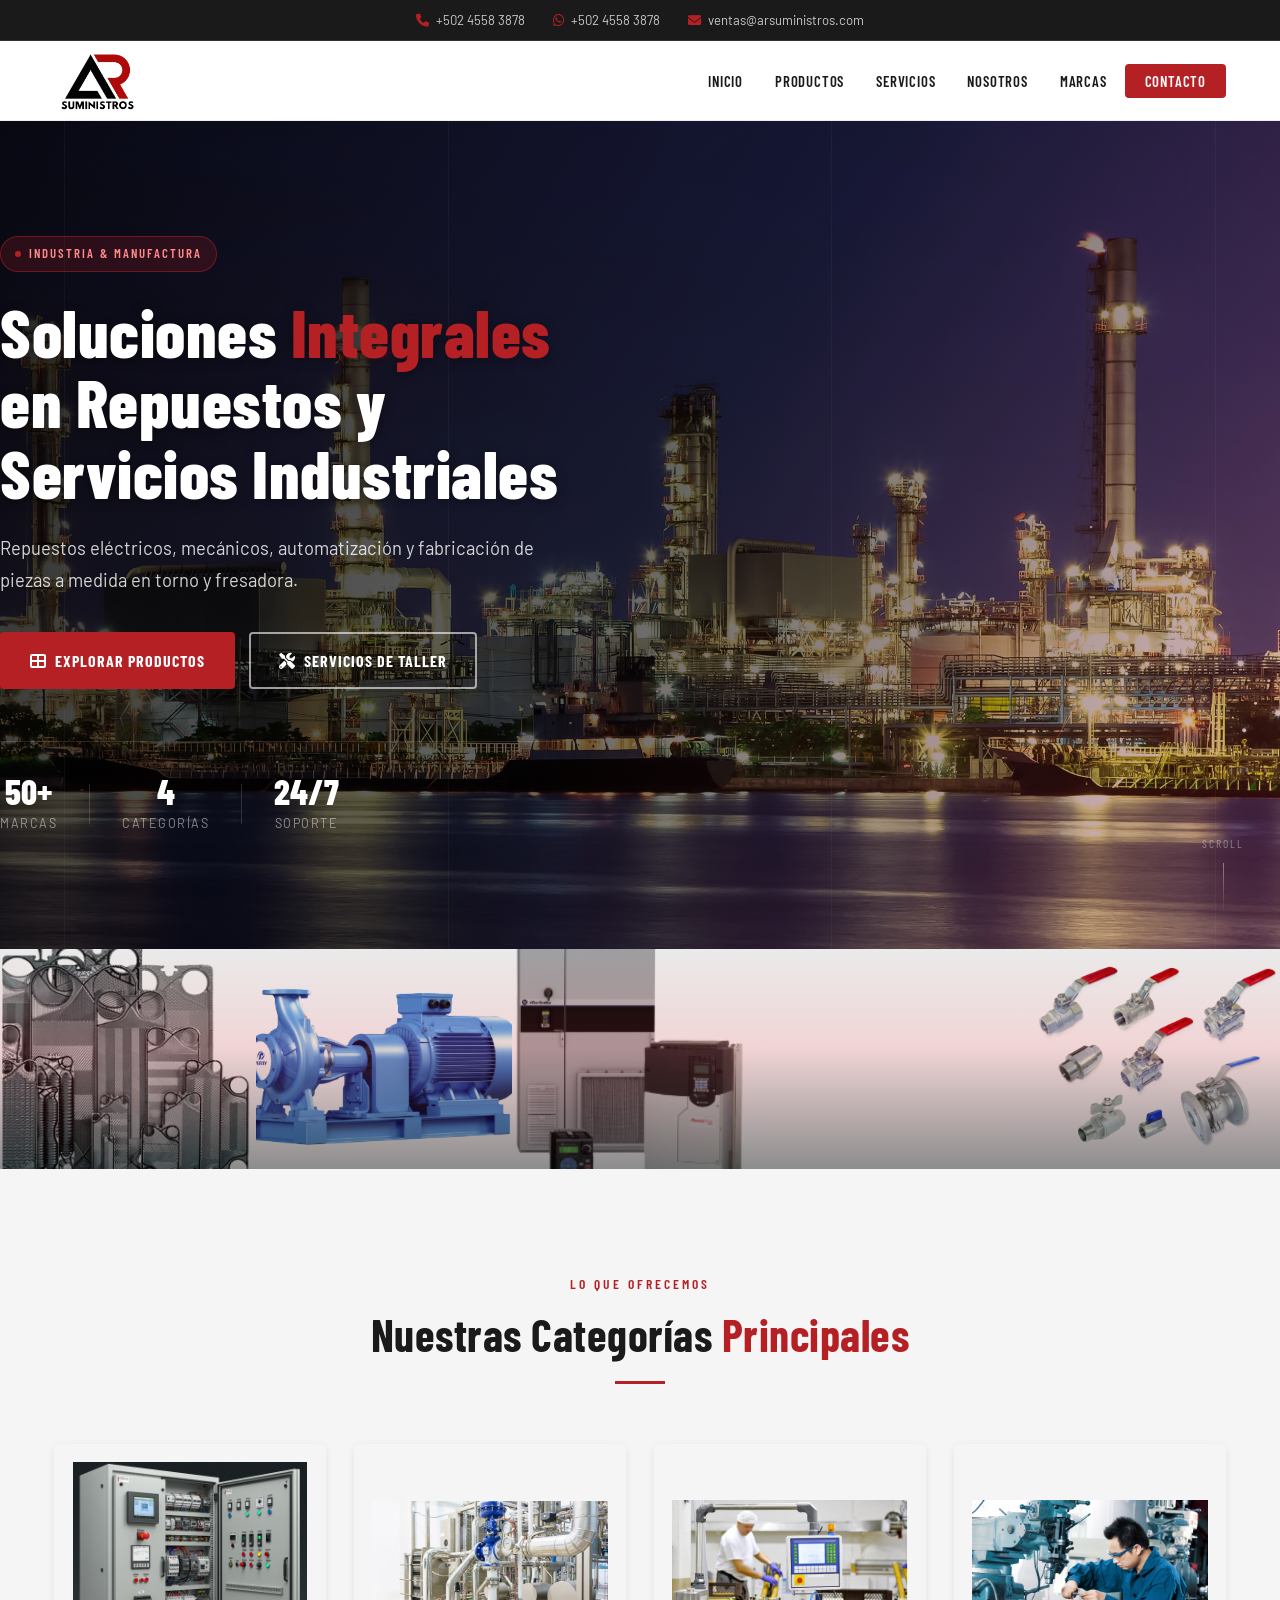
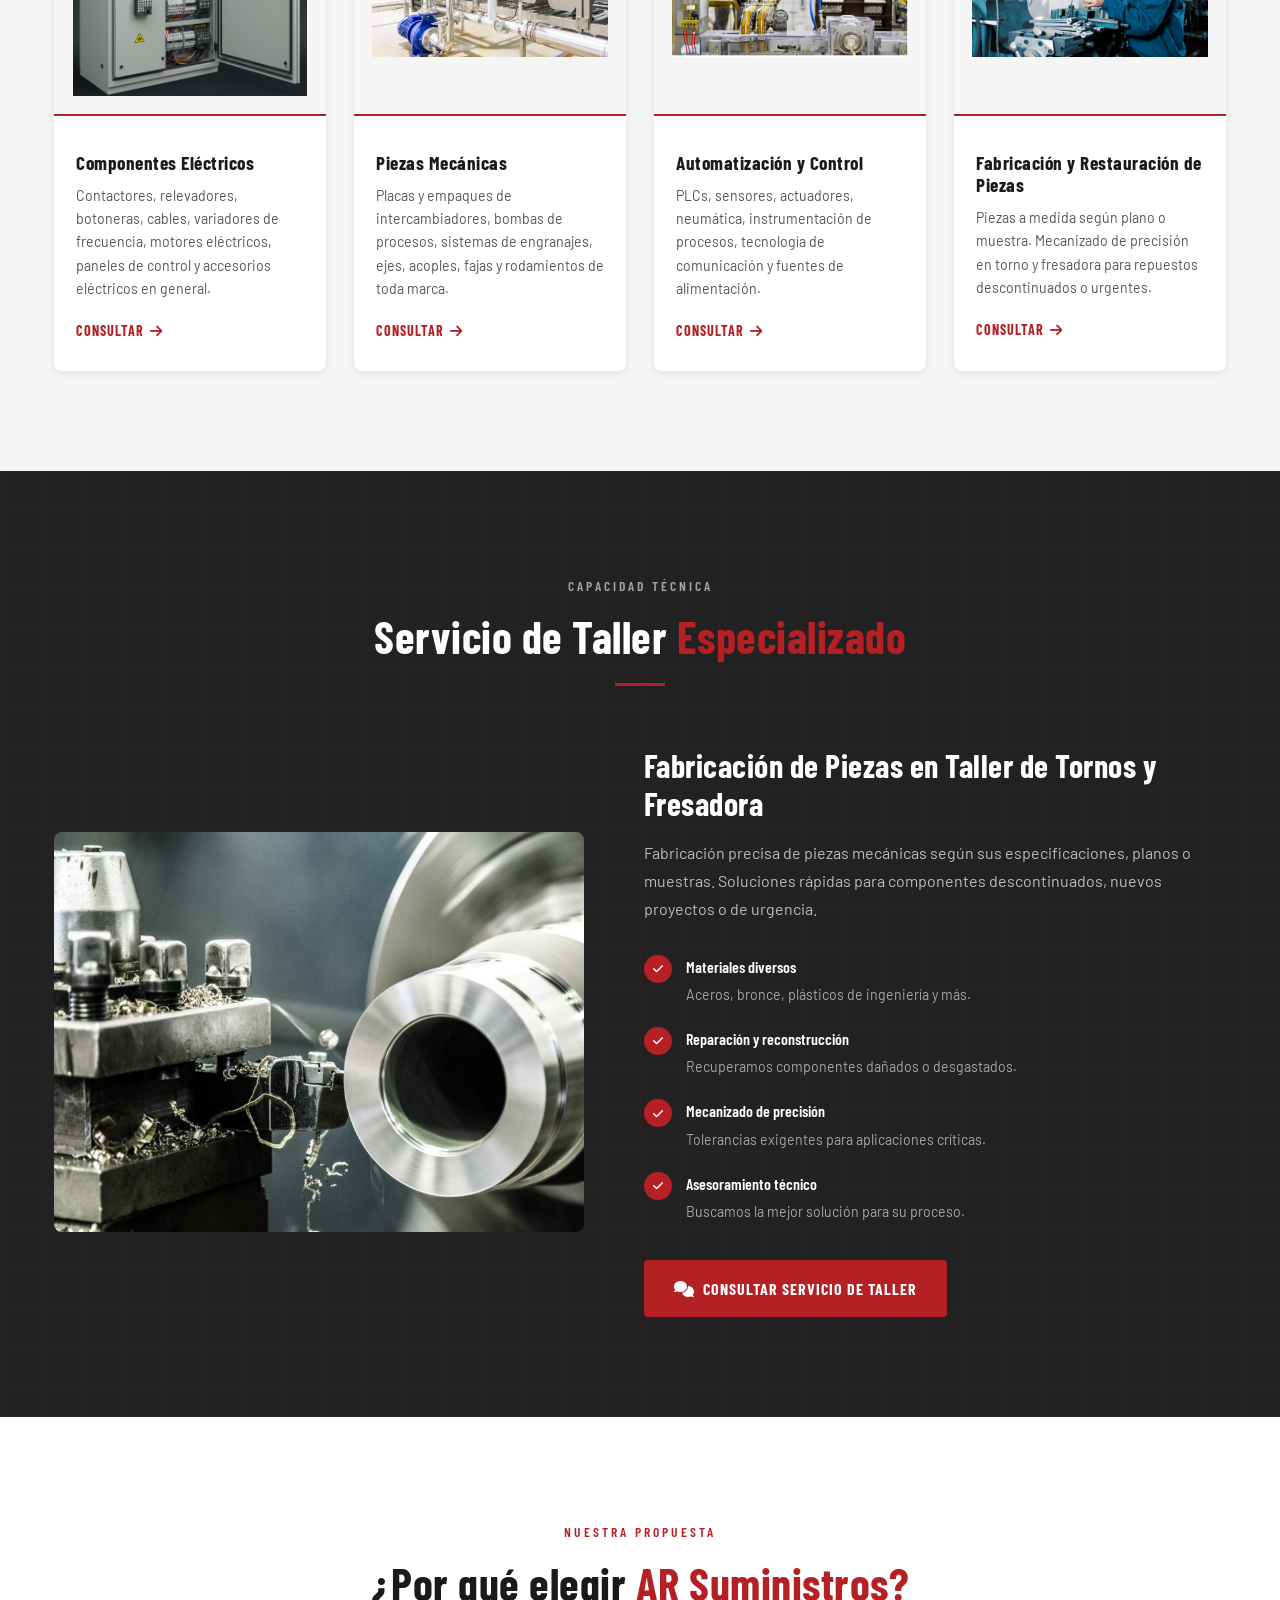
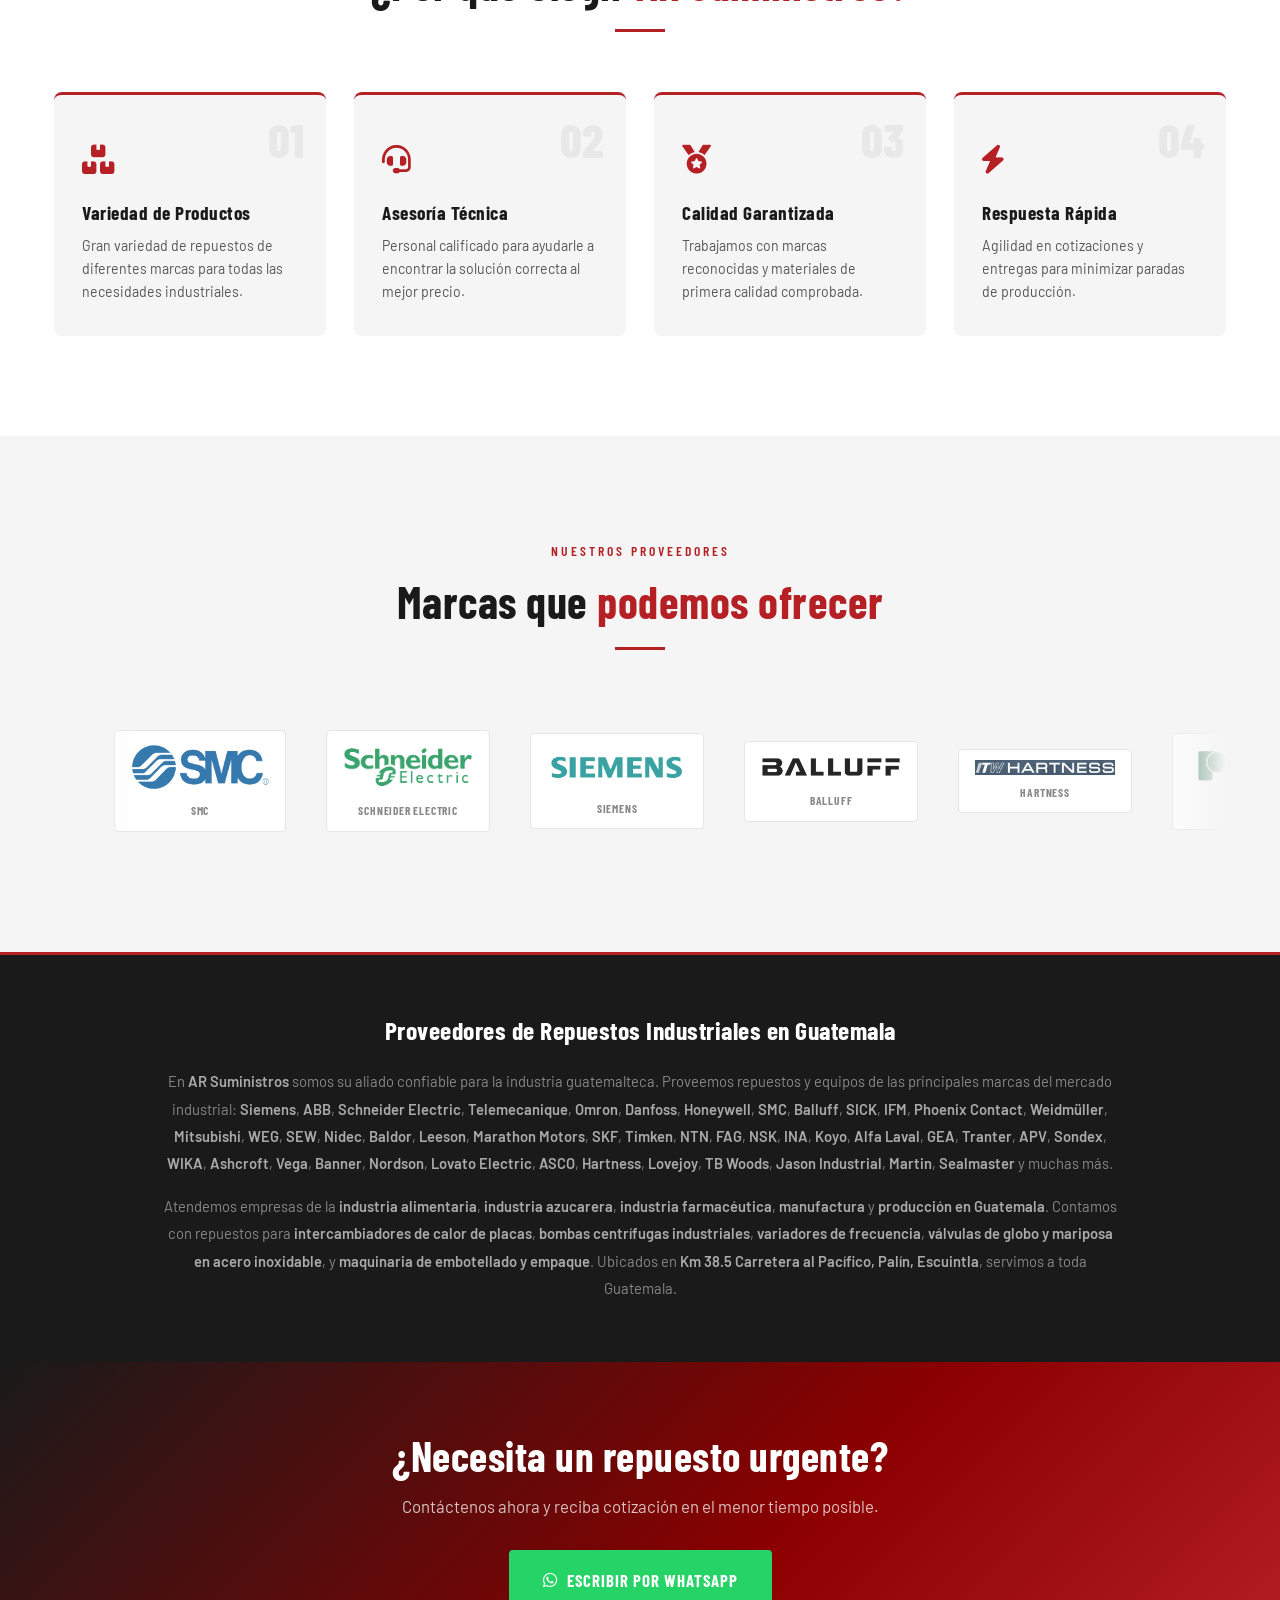
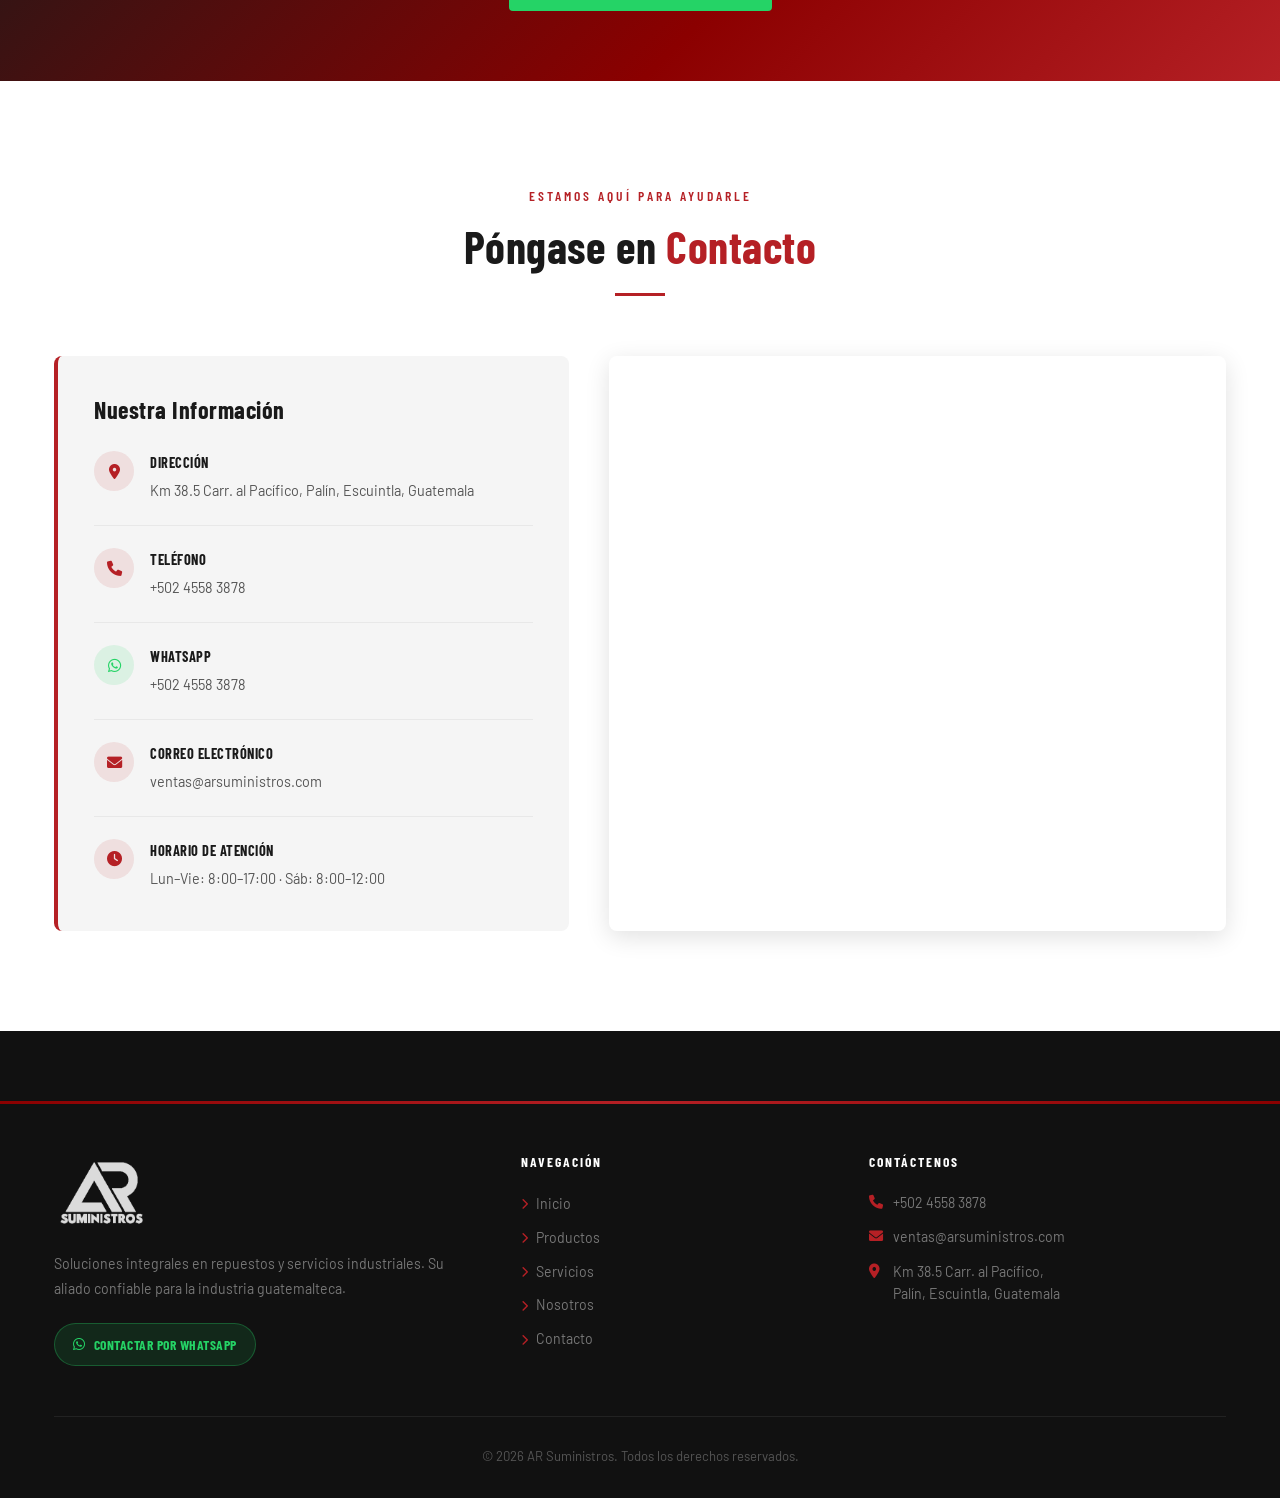
==== commit cb70f4d9: "Mejora 2 Se mejoro SEO" ====
--- a/index.html
+++ b/index.html
@@ -3,8 +3,81 @@
 <head>
     <meta charset="UTF-8">
     <meta name="viewport" content="width=device-width, initial-scale=1.0">
-    <title>AR Suministros - Repuestos Industriales, Mecánicos, Eléctricos y Taller</title>
-    
+
+    <!-- SEO PRINCIPAL -->
+    <title>AR Suministros | Repuestos Industriales Guatemala — Eléctricos, Mecánicos, Automatización</title>
+    <meta name="description" content="AR Suministros: repuestos industriales eléctricos, mecánicos y de automatización en Guatemala. Distribuidores de Siemens, ABB, SKF, Schneider, Danfoss, Omron y más. Fabricación de piezas en torno. Palín, Escuintla.">
+    <meta name="keywords" content="repuestos industriales Guatemala, rodamientos SKF Guatemala, variadores de frecuencia Guatemala, intercambiadores de calor Guatemala, repuestos Siemens Guatemala, repuestos ABB Guatemala, repuestos Schneider Guatemala, automatización industrial Guatemala, bombas industriales Guatemala, taller de tornos Guatemala, repuestos Palin Escuintla, repuestos Hartness Guatemala, repuestos polypack, repuestos horix, repuestos Alfa Laval Guatemala, válvulas industriales Guatemala">
+    <meta name="robots" content="index, follow">
+    <meta name="author" content="AR Suministros">
+    <link rel="canonical" href="https://arsuministros.github.io/">
+
+    <!-- OPEN GRAPH (WhatsApp, Facebook, LinkedIn) -->
+    <meta property="og:type" content="website">
+    <meta property="og:title" content="AR Suministros | Repuestos Industriales Guatemala">
+    <meta property="og:description" content="Repuestos eléctricos, mecánicos y de automatización. Distribuidores de Siemens, ABB, SKF, Schneider y más. Fabricación de piezas a medida. Palín, Escuintla, Guatemala.">
+    <meta property="og:url" content="https://arsuministros.github.io/">
+    <meta property="og:image" content="https://arsuministros.github.io/images/logo-arsuministros.png">
+    <meta property="og:locale" content="es_GT">
+    <meta name="twitter:card" content="summary_large_image">
+    <meta name="twitter:title" content="AR Suministros | Repuestos Industriales Guatemala">
+    <meta name="twitter:description" content="Repuestos eléctricos, mecánicos y de automatización en Guatemala. Palín, Escuintla.">
+
+    <!-- SCHEMA.ORG — NEGOCIO LOCAL -->
+    <script type="application/ld+json">
+    {
+      "@context": "https://schema.org",
+      "@type": "LocalBusiness",
+      "name": "AR Suministros",
+      "description": "Empresa guatemalteca proveedora de repuestos industriales eléctricos, mecánicos y de automatización. Distribuidor de Siemens, ABB, Schneider Electric, SKF, Danfoss, Omron y más. Servicio de fabricación de piezas en torno y fresadora.",
+      "url": "https://arsuministros.github.io/",
+      "telephone": "+50245583878",
+      "email": "ventas@arsuministros.com",
+      "image": "https://arsuministros.github.io/images/logo-arsuministros.png",
+      "priceRange": "$$",
+      "address": {
+        "@type": "PostalAddress",
+        "streetAddress": "Km 38.5 Carretera al Pacífico",
+        "addressLocality": "Palín",
+        "addressRegion": "Escuintla",
+        "postalCode": "05011",
+        "addressCountry": "GT"
+      },
+      "geo": {
+        "@type": "GeoCoordinates",
+        "latitude": 14.4046,
+        "longitude": -90.6997
+      },
+      "openingHoursSpecification": [
+        {
+          "@type": "OpeningHoursSpecification",
+          "dayOfWeek": ["Monday","Tuesday","Wednesday","Thursday","Friday"],
+          "opens": "08:00",
+          "closes": "17:00"
+        },
+        {
+          "@type": "OpeningHoursSpecification",
+          "dayOfWeek": "Saturday",
+          "opens": "08:00",
+          "closes": "12:00"
+        }
+      ],
+      "hasOfferCatalog": {
+        "@type": "OfferCatalog",
+        "name": "Repuestos y Servicios Industriales",
+        "itemListElement": [
+          { "@type": "Offer", "itemOffered": { "@type": "Product", "name": "Componentes Eléctricos Industriales Guatemala" } },
+          { "@type": "Offer", "itemOffered": { "@type": "Product", "name": "Piezas Mecánicas y Rodamientos Guatemala" } },
+          { "@type": "Offer", "itemOffered": { "@type": "Product", "name": "Automatización y Control Industrial Guatemala" } },
+          { "@type": "Offer", "itemOffered": { "@type": "Service", "name": "Fabricación de Piezas en Torno y Fresadora Guatemala" } },
+          { "@type": "Offer", "itemOffered": { "@type": "Product", "name": "Repuestos para Intercambiadores de Calor Guatemala" } },
+          { "@type": "Offer", "itemOffered": { "@type": "Product", "name": "Bombas Industriales Guatemala" } },
+          { "@type": "Offer", "itemOffered": { "@type": "Product", "name": "Válvulería y Accesorios Industriales Guatemala" } }
+        ]
+      }
+    }
+    </script>
+
     <link rel="preconnect" href="https://fonts.googleapis.com">
     <link rel="preconnect" href="https://fonts.gstatic.com" crossorigin>
     <link href="https://fonts.googleapis.com/css2?family=Barlow+Condensed:wght@400;600;700;800&family=Barlow:wght@400;500;600&display=swap" rel="stylesheet">
@@ -108,9 +181,9 @@
             <div class="strip-overlay"></div>
             <span class="strip-label">Variadores de frecuencia</span>
         </div>
-        <div class="strip-item" style="background-image: url('images/cat/Repuestos y equipos Hartness, Polipack, Horix entre otros.png')">
+        <div class="strip-item" style="background-image: url('images/cat/Repuestos y equipos Hartness, Polypack, Horix entre otros.png')">
             <div class="strip-overlay"></div>
-            <span class="strip-label">Repuestos y equipos Hartness, Polipack, Horix entre otros</span>
+            <span class="strip-label">Repuestos y equipos Hartness, Polypack, Horix entre otros</span>
         </div>
         <div class="strip-item" style="background-image: url('images/cat/Válvulería y accesorios.png')">
             <div class="strip-overlay"></div>
@@ -191,10 +264,6 @@
                 <div class="service-images-stack single">
                     <div class="service-img-main">
                         <img src="images/taller-torno.jpg" alt="Taller de Tornos AR Suministros">
-                        <div class="service-img-badge">
-                            <i class="fas fa-cog"></i>
-                            <span>Taller Propio</span>
-                        </div>
                     </div>
                 </div>
                 <div class="service-description">
@@ -349,6 +418,15 @@
         </div>
     </section>
 
+    <!-- SEO TEXT — MARCAS Y PRODUCTOS -->
+    <section class="seo-text-section">
+        <div class="container">
+            <h2 class="seo-h2">Proveedores de Repuestos Industriales en Guatemala</h2>
+            <p>En <strong>AR Suministros</strong> somos su aliado confiable para la industria guatemalteca. Proveemos repuestos y equipos de las principales marcas del mercado industrial: <strong>Siemens</strong>, <strong>ABB</strong>, <strong>Schneider Electric</strong>, <strong>Telemecanique</strong>, <strong>Omron</strong>, <strong>Danfoss</strong>, <strong>Honeywell</strong>, <strong>SMC</strong>, <strong>Balluff</strong>, <strong>SICK</strong>, <strong>IFM</strong>, <strong>Phoenix Contact</strong>, <strong>Weidmüller</strong>, <strong>Mitsubishi</strong>, <strong>WEG</strong>, <strong>SEW</strong>, <strong>Nidec</strong>, <strong>Baldor</strong>, <strong>Leeson</strong>, <strong>Marathon Motors</strong>, <strong>SKF</strong>, <strong>Timken</strong>, <strong>NTN</strong>, <strong>FAG</strong>, <strong>NSK</strong>, <strong>INA</strong>, <strong>Koyo</strong>, <strong>Alfa Laval</strong>, <strong>GEA</strong>, <strong>Tranter</strong>, <strong>APV</strong>, <strong>Sondex</strong>, <strong>WIKA</strong>, <strong>Ashcroft</strong>, <strong>Vega</strong>, <strong>Banner</strong>, <strong>Nordson</strong>, <strong>Lovato Electric</strong>, <strong>ASCO</strong>, <strong>Hartness</strong>, <strong>Lovejoy</strong>, <strong>TB Woods</strong>, <strong>Jason Industrial</strong>, <strong>Martin</strong>, <strong>Sealmaster</strong> y muchas más.</p>
+            <p>Atendemos empresas de la <strong>industria alimentaria</strong>, <strong>industria azucarera</strong>, <strong>industria farmacéutica</strong>, <strong>manufactura</strong> y <strong>producción en Guatemala</strong>. Contamos con repuestos para <strong>intercambiadores de calor de placas</strong>, <strong>bombas centrífugas industriales</strong>, <strong>variadores de frecuencia</strong>, <strong>válvulas de globo y mariposa en acero inoxidable</strong>, y <strong>maquinaria de embotellado y empaque</strong>. Ubicados en <strong>Km 38.5 Carretera al Pacífico, Palín, Escuintla</strong>, servimos a toda Guatemala.</p>
+        </div>
+    </section>
+
     <!-- CTA BANNER -->
     <div class="cta-banner">
         <div class="cta-banner-bg"></div>
@@ -480,3 +558,4 @@
     </script>
 </body>
 </html>
+
--- a/style.css
+++ b/style.css
@@ -1113,3 +1113,31 @@
 .brand-logo-item:hover .brand-name {
     color: var(--red);
 }
+
+/* ---- SEO TEXT SECTION ---- */
+.seo-text-section {
+    background: var(--dark);
+    padding: 60px 0;
+    border-top: 3px solid var(--red);
+}
+.seo-h2 {
+    font-family: var(--font-display);
+    font-size: 1.6rem;
+    color: var(--white);
+    text-align: center;
+    margin-bottom: 24px;
+    font-weight: 700;
+}
+.seo-text-section p {
+    font-size: 0.92rem;
+    color: #888;
+    line-height: 1.85;
+    max-width: 960px;
+    margin: 0 auto 16px;
+    text-align: center;
+}
+.seo-text-section p:last-child { margin-bottom: 0; }
+.seo-text-section strong {
+    color: #aaa;
+    font-weight: 600;
+}
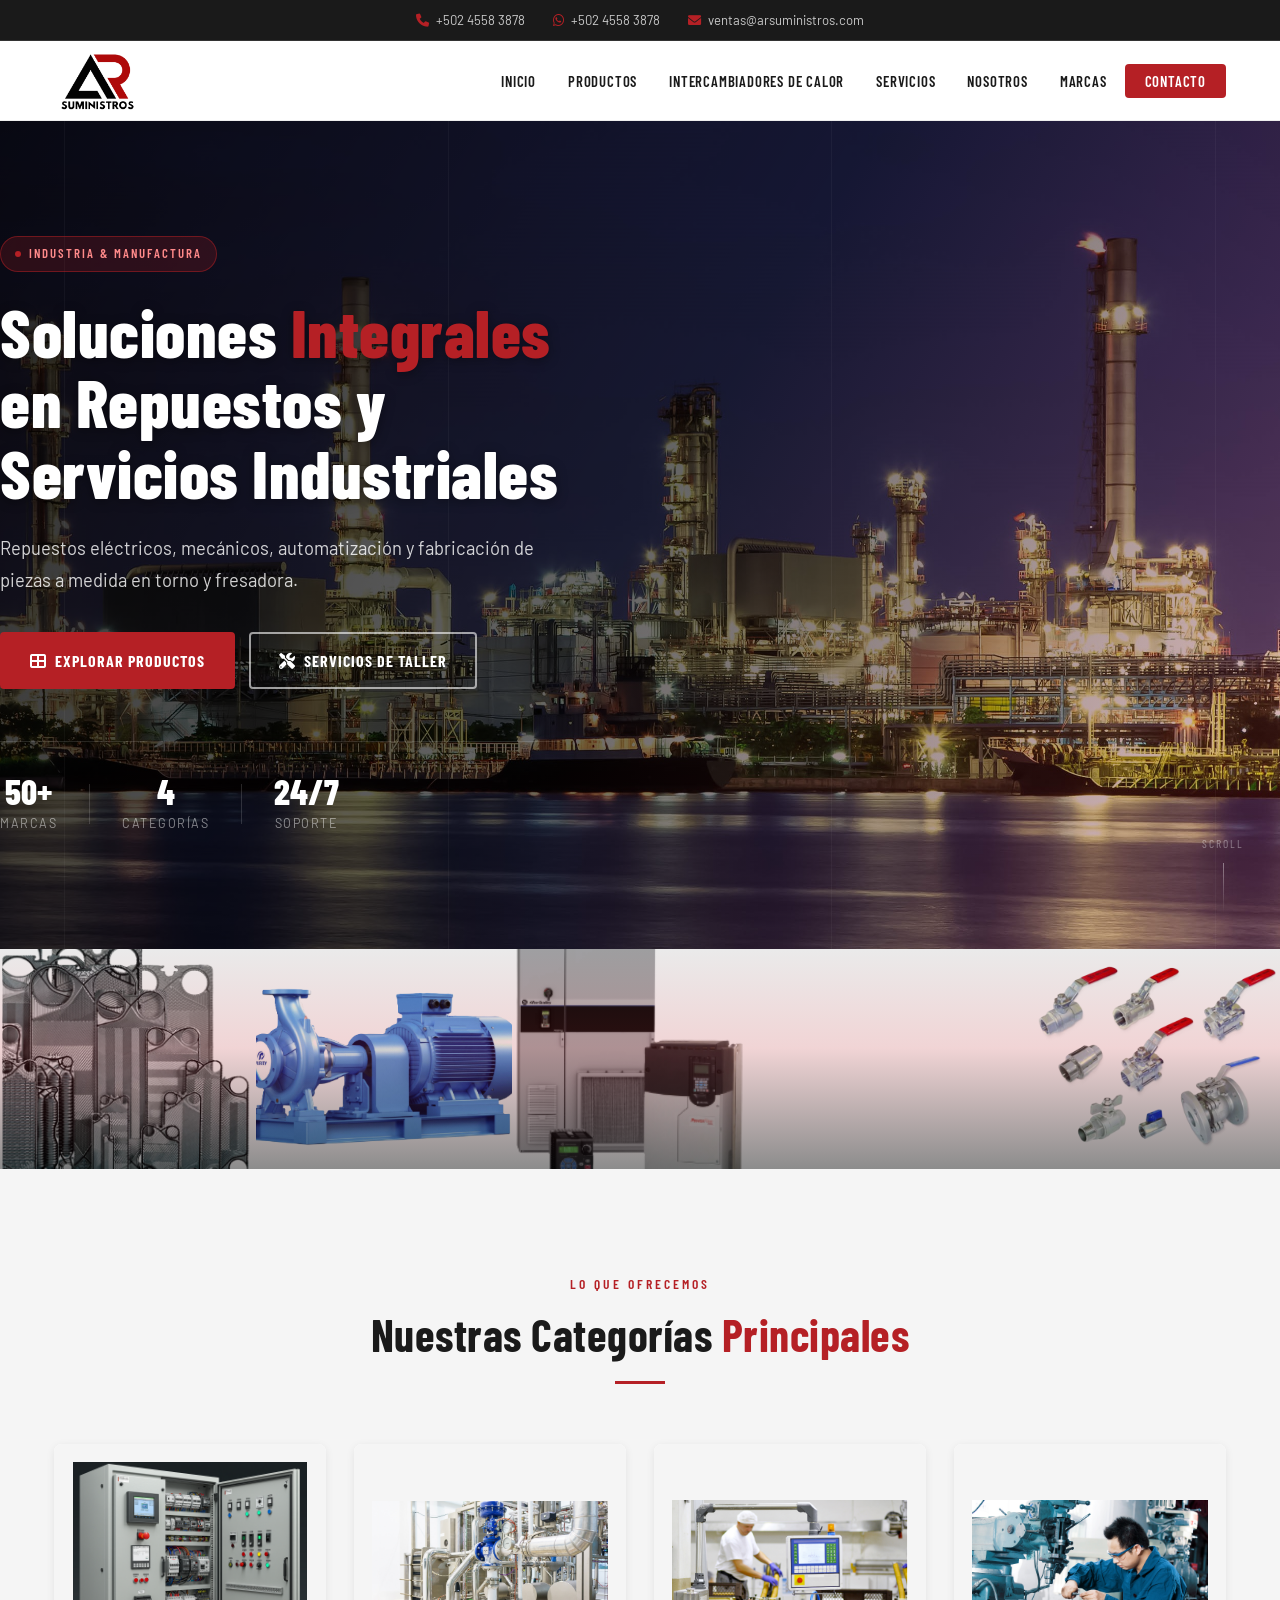
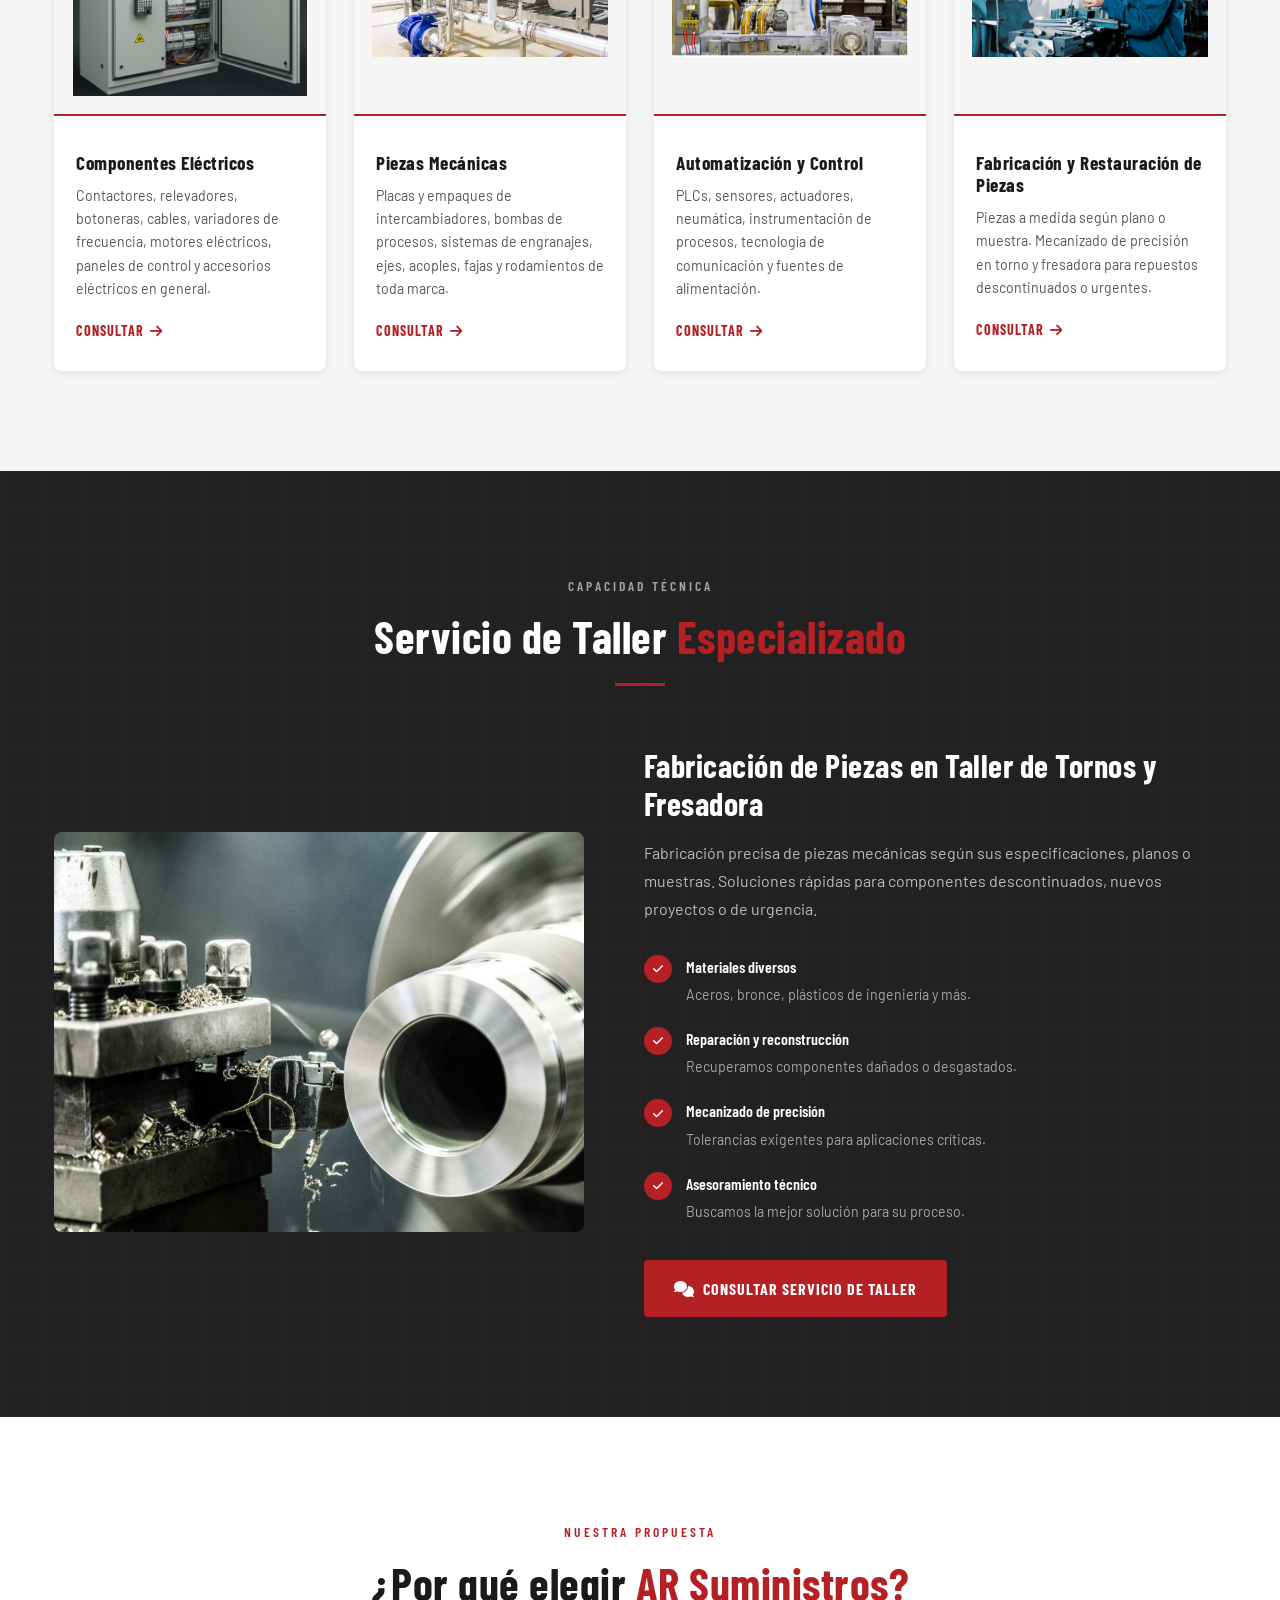
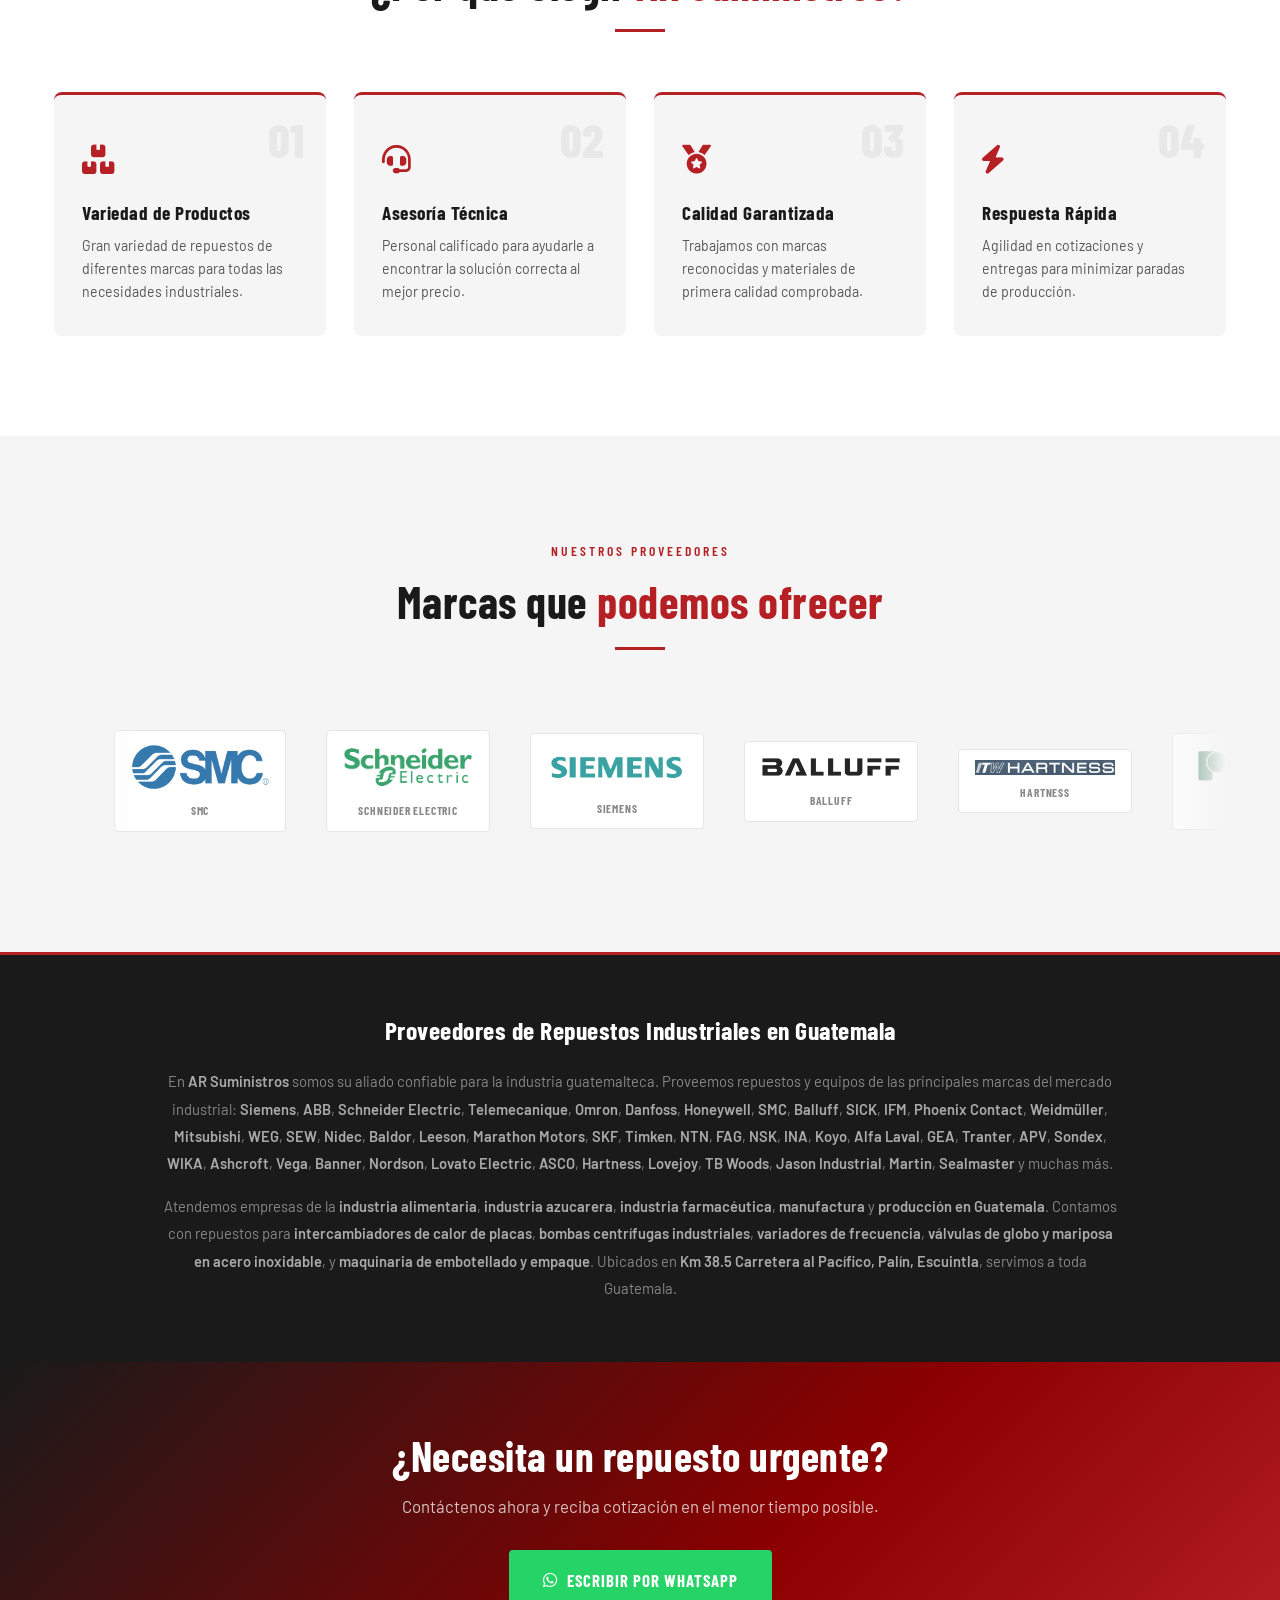
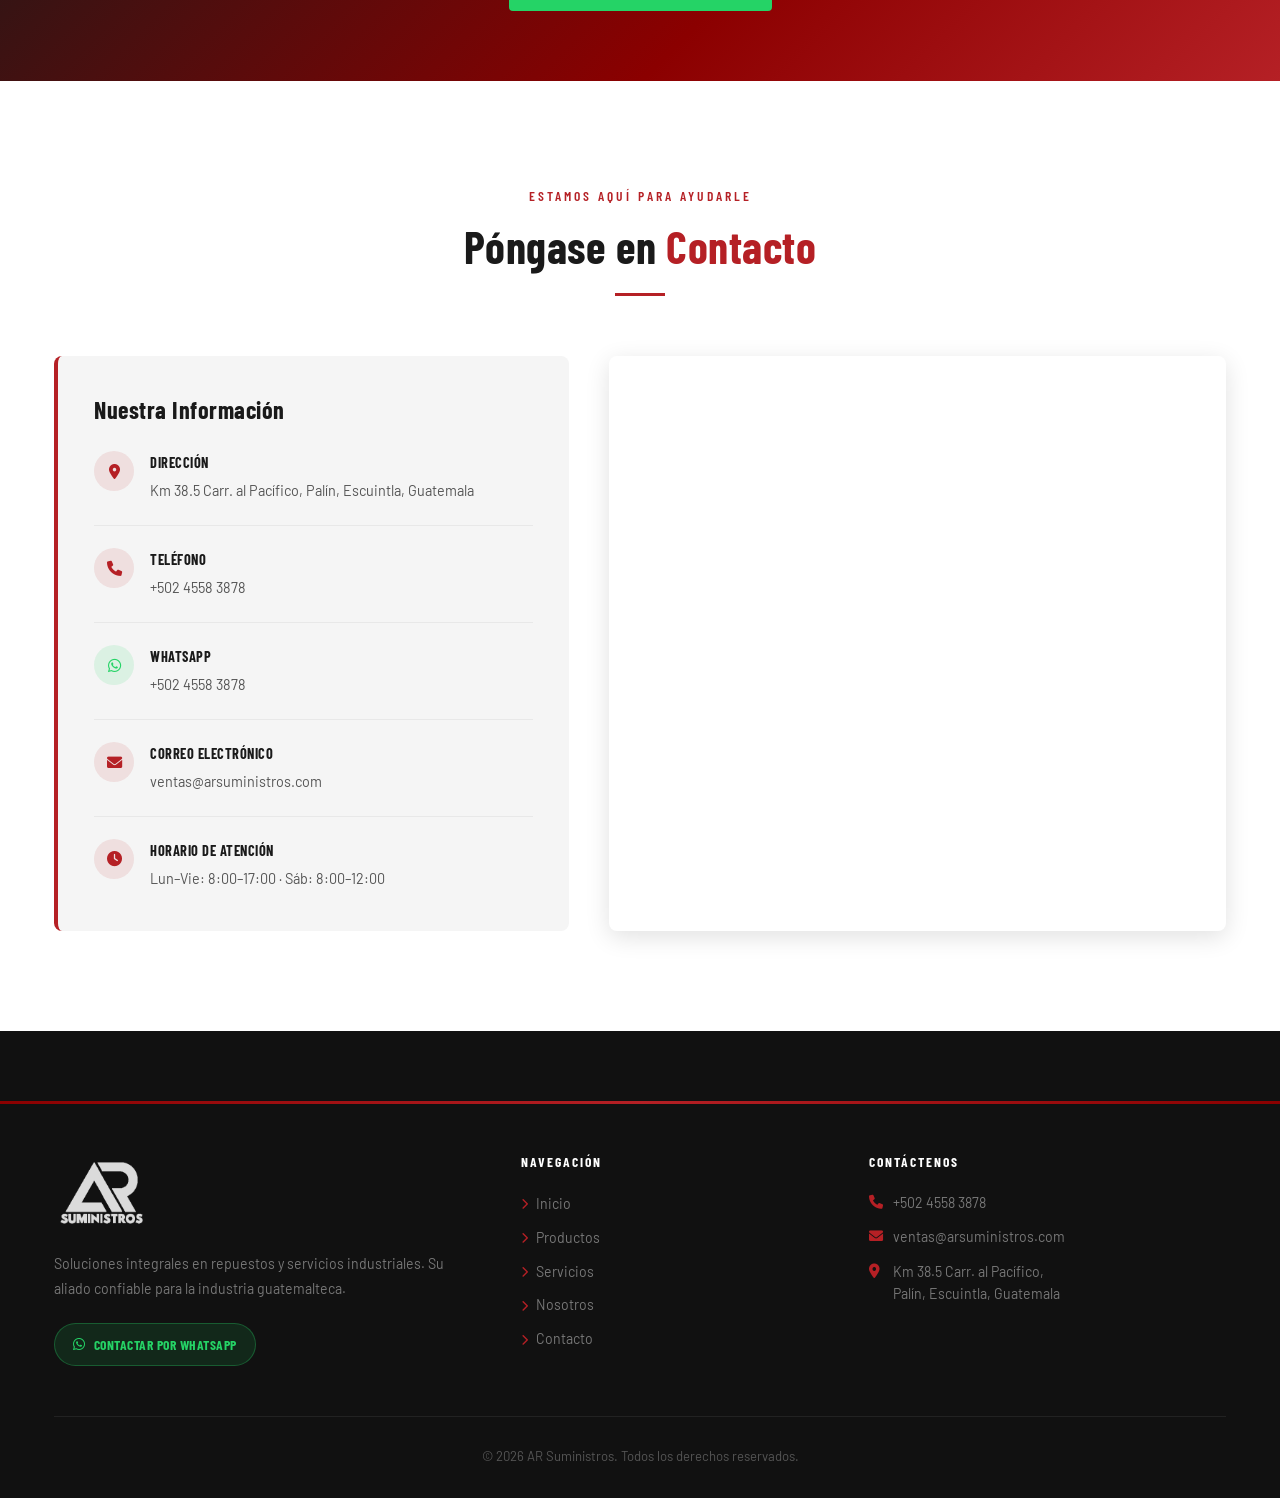
==== commit f83d6afe: "mejora2" ====
--- a/index.html
+++ b/index.html
@@ -1,27 +1,37 @@
 <!DOCTYPE html>
 <html lang="es">
 <head>
-    <meta charset="UTF-8">
-    <meta name="viewport" content="width=device-width, initial-scale=1.0">
-
-    <!-- SEO PRINCIPAL -->
-    <title>AR Suministros | Repuestos Industriales Guatemala — Eléctricos, Mecánicos, Automatización</title>
-    <meta name="description" content="AR Suministros: repuestos industriales eléctricos, mecánicos y de automatización en Guatemala. Distribuidores de Siemens, ABB, SKF, Schneider, Danfoss, Omron y más. Fabricación de piezas en torno. Palín, Escuintla.">
-    <meta name="keywords" content="repuestos industriales Guatemala, rodamientos SKF Guatemala, variadores de frecuencia Guatemala, intercambiadores de calor Guatemala, repuestos Siemens Guatemala, repuestos ABB Guatemala, repuestos Schneider Guatemala, automatización industrial Guatemala, bombas industriales Guatemala, taller de tornos Guatemala, repuestos Palin Escuintla, repuestos Hartness Guatemala, repuestos polypack, repuestos horix, repuestos Alfa Laval Guatemala, válvulas industriales Guatemala">
-    <meta name="robots" content="index, follow">
-    <meta name="author" content="AR Suministros">
-    <link rel="canonical" href="https://arsuministros.github.io/">
-
-    <!-- OPEN GRAPH (WhatsApp, Facebook, LinkedIn) -->
-    <meta property="og:type" content="website">
-    <meta property="og:title" content="AR Suministros | Repuestos Industriales Guatemala">
-    <meta property="og:description" content="Repuestos eléctricos, mecánicos y de automatización. Distribuidores de Siemens, ABB, SKF, Schneider y más. Fabricación de piezas a medida. Palín, Escuintla, Guatemala.">
-    <meta property="og:url" content="https://arsuministros.github.io/">
-    <meta property="og:image" content="https://arsuministros.github.io/images/logo-arsuministros.png">
-    <meta property="og:locale" content="es_GT">
-    <meta name="twitter:card" content="summary_large_image">
-    <meta name="twitter:title" content="AR Suministros | Repuestos Industriales Guatemala">
-    <meta name="twitter:description" content="Repuestos eléctricos, mecánicos y de automatización en Guatemala. Palín, Escuintla.">
+  <meta charset="UTF-8" />
+  <meta name="viewport" content="width=device-width, initial-scale=1.0" />
+
+  <title>AR Suministros | Repuestos Industriales Guatemala — Eléctricos, Mecánicos, Automatización</title>
+
+  <!-- ✅ CANONICAL CORREGIDO: apunta a tu dominio real -->
+  <link rel="canonical" href="https://www.arsuministros.com/" />
+
+  <meta name="author" content="AR Suministros" />
+  <meta name="robots" content="index, follow" />
+  <meta name="description" content="AR Suministros: repuestos industriales eléctricos, mecánicos y de automatización en Guatemala. Distribuidores de Siemens, ABB, SKF, Schneider, Danfoss, Omron y más. Fabricación de piezas en torno. Palín, Escuintla." />
+  <meta name="keywords" content="repuestos industriales Guatemala, placas intercambiadores de calor Guatemala, empaques intercambiadores de calor Guatemala, rodamientos SKF Guatemala, variadores de frecuencia Guatemala, intercambiadores de calor Guatemala, repuestos Siemens Guatemala, repuestos ABB Guatemala, repuestos Alfa Laval Guatemala, válvulas industriales Guatemala, repuestos industriales Palin Escuintla" />
+
+  <!-- ✅ OG TAGS CORREGIDOS -->
+  <meta property="og:title" content="AR Suministros | Repuestos Industriales Guatemala" />
+  <meta property="og:description" content="Repuestos eléctricos, mecánicos y de automatización. Distribuidores de Siemens, ABB, SKF, Schneider y más. Fabricación de piezas a medida. Palín, Escuintla, Guatemala." />
+  <meta property="og:type" content="website" />
+  <meta property="og:url" content="https://www.arsuministros.com/" />
+  <meta property="og:image" content="https://www.arsuministros.com/images/logo-arsuministros.png" />
+  <meta property="og:locale" content="es_GT" />
+
+  <!-- ✅ TWITTER CARD -->
+  <meta name="twitter:card" content="summary_large_image" />
+  <meta name="twitter:title" content="AR Suministros | Repuestos Industriales Guatemala" />
+  <meta name="twitter:description" content="Repuestos eléctricos, mecánicos y de automatización en Guatemala. Palín, Escuintla." />
+
+  <!-- ✅ ENLACE A PÁGINA DE INTERCAMBIADORES (ayuda a Google a descubrirla) -->
+  <link rel="sitemap" type="application/xml" href="/sitemap.xml" />
+
+  <!-- Tus estilos CSS van aquí (no cambies nada más) -->
+</head>
 
     <!-- SCHEMA.ORG — NEGOCIO LOCAL -->
     <script type="application/ld+json">
@@ -107,6 +117,7 @@
                 <ul>
                     <li><a href="#inicio">Inicio</a></li>
                     <li><a href="#productos">Productos</a></li>
+                    <li><a href="intercambiadores-calor.html">Intercambiadores de Calor</a></li>
                     <li><a href="#servicios">Servicios</a></li>
                     <li><a href="#nosotros">Nosotros</a></li>
                     <li><a href="#marcas">Marcas</a></li>
